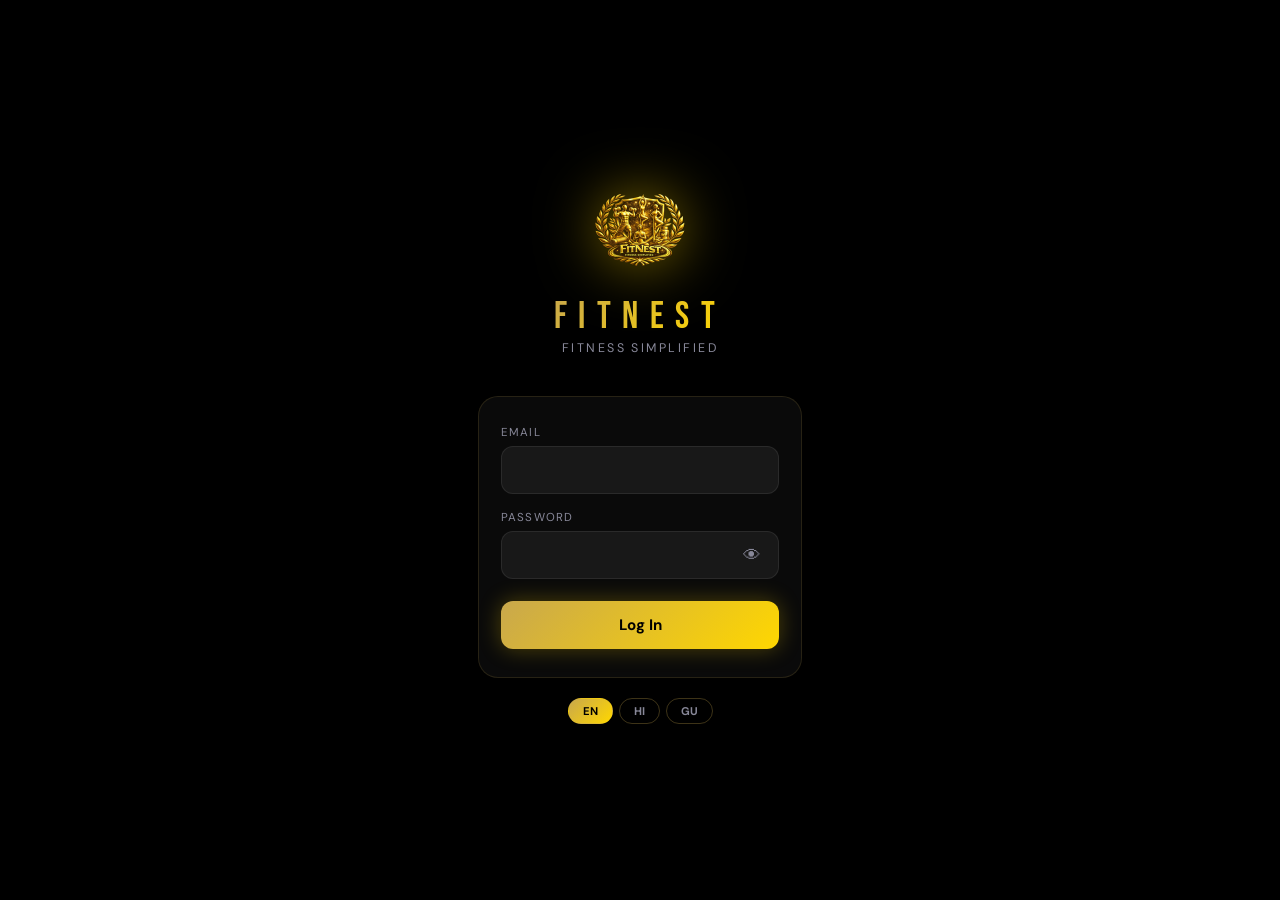
==== app/index.html @ c44a28e1 "Add files via upload" ====
<!DOCTYPE html>
<html lang="en">
<head>
<meta charset="UTF-8">
<meta name="viewport" content="width=device-width, initial-scale=1.0, viewport-fit=cover">
<meta name="apple-mobile-web-app-capable" content="yes">
<meta name="apple-mobile-web-app-status-bar-style" content="black-translucent">
<meta name="theme-color" content="#000000">
<title>Fitnest App</title>
<link rel="icon" type="image/png" href="[data-uri]">
<link rel="manifest" href="manifest.json">
<link rel="apple-touch-icon" id="fn-favicon" href="">
<link rel="preconnect" href="https://fonts.googleapis.com">
<link rel="preconnect" href="https://fonts.gstatic.com" crossorigin>
<link href="https://fonts.googleapis.com/css2?family=Noto+Sans+Gujarati:wght@400;600;700&family=Noto+Sans+Devanagari:wght@400;600;700&family=DM+Sans:wght@300;400;500;600;700&family=Bebas+Neue&display=swap" rel="stylesheet">
<style>
*{margin:0;padding:0;box-sizing:border-box;-webkit-tap-highlight-color:transparent;}
:root{
  --black:#000;--deep:#06060a;--card:#0d0d12;--card2:#13131a;
  --gold:#C9A84C;--bright:#FFD700;--white:#fff;--grey:#888899;
  --soft:#ccccdd;--green:#00e676;--red:#ff4444;--blue:#4FC3F7;
  --safe-top:env(safe-area-inset-top);
  --safe-bottom:env(safe-area-inset-bottom);
}
html,body{height:100%;overflow:hidden;background:var(--deep);}
body{
  font-family:"DM Sans",sans-serif;
  color:var(--white);
  overscroll-behavior:none;
  -webkit-overflow-scrolling:touch;
}
body.lang-hi{font-family:"Noto Sans Devanagari","DM Sans",sans-serif;}
body.lang-gu{font-family:"Noto Sans Gujarati","DM Sans",sans-serif;}

/* ── PERFORMANCE: detect low-end device ── */
@media(prefers-reduced-motion:reduce){
  *{animation-duration:0.01ms!important;transition-duration:0.01ms!important;}
}

/* ── APP SHELL ── */
#app{
  height:100%;
  display:flex;
  flex-direction:column;
  position:relative;
  overflow:hidden;
}

/* ── SCREENS CONTAINER ── */
.screens{
  flex:1;
  overflow:hidden;
  position:relative;
}
.screen{
  position:absolute;
  inset:0;
  overflow-y:auto;
  overflow-x:hidden;
  -webkit-overflow-scrolling:touch;
  padding-bottom:calc(72px + var(--safe-bottom));
  display:none;
  opacity:0;
  transform:translateX(100%);
  transition:transform 0.32s cubic-bezier(.4,0,.2,1),opacity 0.32s ease;
  will-change:transform,opacity;
}
.screen.active{
  display:block;
  opacity:1;
  transform:translateX(0);
}
.screen.slide-left{transform:translateX(-40%);opacity:0;}
.screen.slide-right{transform:translateX(100%);opacity:0;}

/* ── FULL PAGE SCREENS (login, onboarding, expired, locked) ── */
.page-full{
  position:fixed;
  inset:0;
  z-index:200;
  display:flex;
  flex-direction:column;
  align-items:center;
  justify-content:center;
  background:var(--black);
  overflow-y:auto;
  -webkit-overflow-scrolling:touch;
}
.page-full.hidden{display:none;}

/* ── LOGIN ── */
#loginPage{background:var(--black);}
#loginCanvas{position:absolute;inset:0;pointer-events:none;}
/* Login page fade in on load */
#loginPage{animation:pgFadeIn 0.6s ease forwards;}
@keyframes pgFadeIn{from{opacity:0;transform:translateY(12px);}to{opacity:1;transform:translateY(0);}}

.login-inner{
  position:relative;z-index:2;
  width:100%;max-width:380px;
  padding:40px 28px;
  display:flex;flex-direction:column;align-items:center;
}
.login-logo{width:100px;filter:drop-shadow(0 0 30px rgba(255,215,0,.6));animation:loginFloat 3s ease-in-out infinite;margin-bottom:16px;}
@keyframes loginFloat{0%,100%{transform:translateY(0);}50%{transform:translateY(-8px);}}
.login-brand{font-family:"Bebas Neue";font-size:2.4rem;letter-spacing:.3em;background:linear-gradient(135deg,#C9A84C,#FFD700);-webkit-background-clip:text;-webkit-text-fill-color:transparent;}
.login-sub{font-size:.78rem;color:var(--grey);letter-spacing:.2em;text-transform:uppercase;margin-bottom:40px;}
.login-card{
  width:100%;background:rgba(255,255,255,.04);
  border:1px solid rgba(201,168,76,.15);
  border-radius:20px;padding:28px 22px;
  backdrop-filter:blur(20px);
}
.form-group{margin-bottom:16px;}
.form-label{font-size:.72rem;color:var(--grey);letter-spacing:.1em;text-transform:uppercase;margin-bottom:6px;display:block;}
.form-input{
  width:100%;background:rgba(255,255,255,.06);
  border:1px solid rgba(255,255,255,.08);
  border-radius:12px;padding:13px 16px;
  color:var(--white);font-size:.95rem;
  font-family:inherit;outline:none;
  transition:border-color .2s;
}
.form-input:focus{border-color:rgba(201,168,76,.5);}
.pw-wrap{position:relative;}
.pw-toggle{position:absolute;right:14px;top:50%;transform:translateY(-50%);background:none;border:none;color:var(--grey);cursor:pointer;font-size:1.1rem;padding:4px;}
.btn-gold{
  width:100%;background:linear-gradient(135deg,#C9A84C,#FFD700);
  color:#000;font-weight:700;padding:14px;
  border-radius:12px;border:none;font-size:.95rem;
  font-family:inherit;cursor:pointer;
  transition:all .25s;box-shadow:0 0 22px rgba(255,215,0,.28);
  margin-top:6px;
}
.btn-gold:hover{transform:translateY(-2px);box-shadow:0 0 32px rgba(255,215,0,.45);}
.btn-gold:active{transform:scale(.98);}
.btn-gold:disabled{opacity:.5;cursor:not-allowed;transform:none;}
.login-error{color:var(--red);font-size:.82rem;margin-top:10px;text-align:center;display:none;}
.login-lang{display:flex;gap:6px;margin-top:20px;}
.lang-btn-sm{padding:5px 14px;border-radius:20px;font-size:.7rem;font-weight:700;cursor:pointer;border:1px solid rgba(201,168,76,.3);background:transparent;color:var(--grey);transition:all .2s;font-family:"DM Sans",sans-serif;}
.lang-btn-sm.on{background:linear-gradient(135deg,#C9A84C,#FFD700);color:#000;border-color:transparent;}

/* ── ONBOARDING ── */
#onboardPage{background:var(--deep);padding:0;}
.ob-header{
  width:100%;padding:calc(20px + var(--safe-top)) 24px 16px;
  display:flex;align-items:center;gap:12px;
  background:var(--deep);position:sticky;top:0;z-index:10;
}
.ob-back{background:none;border:none;color:var(--grey);font-size:1.4rem;cursor:pointer;padding:4px;}
.ob-progress-wrap{flex:1;height:3px;background:rgba(255,255,255,.08);border-radius:3px;overflow:hidden;}
.ob-progress-bar{height:100%;background:linear-gradient(90deg,var(--gold),var(--bright));border-radius:3px;transition:width .4s ease;}
.ob-step-label{font-size:.72rem;color:var(--grey);white-space:nowrap;}
.ob-body{padding:28px 24px 40px;width:100%;max-width:460px;margin:0 auto;}
.ob-title{font-size:1.5rem;font-weight:700;margin-bottom:6px;line-height:1.3;}
body.lang-hi .ob-title,body.lang-gu .ob-title{line-height:1.5;}
.ob-sub{font-size:.88rem;color:var(--grey);margin-bottom:28px;line-height:1.6;}
.ob-step{display:none;}
.ob-step.active{display:block;animation:obIn .35s ease;}
@keyframes obIn{from{opacity:0;transform:translateY(16px);}to{opacity:1;transform:translateY(0);}}
.goal-grid{display:grid;grid-template-columns:1fr 1fr;gap:10px;margin-bottom:24px;}
.goal-card{
  background:var(--card);border:1.5px solid rgba(255,255,255,.07);
  border-radius:14px;padding:16px 12px;text-align:center;
  cursor:pointer;transition:all .25s;
}
.goal-card.selected{border-color:var(--gold);background:rgba(201,168,76,.08);}
.goal-icon{font-size:1.8rem;margin-bottom:6px;}
.goal-label{font-size:.8rem;font-weight:600;line-height:1.3;}
body.lang-hi .goal-label,body.lang-gu .goal-label{font-size:.75rem;line-height:1.5;}
.gender-row{display:flex;gap:10px;margin-bottom:20px;}
.gender-btn{
  flex:1;background:var(--card);border:1.5px solid rgba(255,255,255,.07);
  border-radius:12px;padding:12px;text-align:center;cursor:pointer;
  font-size:.88rem;font-weight:600;transition:all .25s;font-family:inherit;color:var(--white);
}
.gender-btn.selected{border-color:var(--gold);background:rgba(201,168,76,.08);color:var(--gold);}
.bmi-display{
  background:var(--card);border:1px solid rgba(201,168,76,.2);
  border-radius:16px;padding:24px;text-align:center;margin-bottom:20px;
}
.bmi-number{font-family:"Bebas Neue";font-size:4rem;background:linear-gradient(135deg,#C9A84C,#FFD700);-webkit-background-clip:text;-webkit-text-fill-color:transparent;line-height:1;}
.bmi-category{font-size:.8rem;margin-top:4px;font-weight:600;}
.bmi-water{margin-top:14px;font-size:.85rem;color:var(--soft);}
.bmi-water strong{color:var(--bright);}

/* ── TOP BAR ── */
.topbar{
  padding:calc(14px + var(--safe-top)) 20px 10px;
  display:flex;align-items:center;justify-content:space-between;
  background:var(--deep);
  position:sticky;top:0;z-index:50;
  border-bottom:1px solid rgba(255,255,255,.04);
}
.topbar-logo{display:flex;align-items:center;gap:8px;}
.topbar-logo img{width:28px;filter:drop-shadow(0 0 8px rgba(255,215,0,.4));}
.topbar-brand{font-family:"Bebas Neue";font-size:1.2rem;letter-spacing:.15em;background:linear-gradient(135deg,#C9A84C,#FFD700);-webkit-background-clip:text;-webkit-text-fill-color:transparent;}
.topbar-right{display:flex;align-items:center;gap:10px;}
.coin-pill{
  display:flex;align-items:center;gap:5px;
  background:rgba(201,168,76,.1);border:1px solid rgba(201,168,76,.2);
  border-radius:20px;padding:4px 10px;font-size:.78rem;font-weight:600;color:var(--gold);
}
.notif-btn{background:none;border:none;color:var(--grey);font-size:1.2rem;cursor:pointer;padding:4px;}

/* ── BOTTOM NAV ── */
.bottom-nav{
  display:flex;
  background:rgba(6,6,10,.98);
  border-top:1px solid rgba(255,255,255,.06);
  padding:8px 0 calc(8px + var(--safe-bottom));
  position:relative;z-index:50;
}
.nav-item{
  flex:1;display:flex;flex-direction:column;align-items:center;gap:3px;
  cursor:pointer;padding:6px 4px;transition:all .2s;
  border:none;background:none;color:var(--grey);
  font-family:inherit;
}
.nav-item.active{color:var(--gold);}
.nav-icon{font-size:1.3rem;transition:transform .2s;}
.nav-item.active .nav-icon{transform:translateY(-2px);}
.nav-label{font-size:.58rem;font-weight:600;letter-spacing:.04em;text-transform:uppercase;}
body.lang-hi .nav-label,body.lang-gu .nav-label{font-size:.55rem;letter-spacing:0;}
.nav-indicator{
  position:absolute;bottom:0;height:2px;
  background:linear-gradient(90deg,var(--gold),var(--bright));
  border-radius:2px;transition:left .3s cubic-bezier(.4,0,.2,1);
  width:20%;
}

/* ── CARDS ── */
.card{
  background:var(--card);border:1px solid rgba(255,255,255,.06);
  border-radius:16px;padding:18px;margin:0 16px 14px;
}
.card-title{font-size:.68rem;color:var(--grey);letter-spacing:.12em;text-transform:uppercase;margin-bottom:10px;}
.section-pad{padding:0 16px;margin-bottom:14px;}

/* ── HOME SCREEN ── */
.home-greeting{padding:20px 16px 10px;}
.greeting-text{font-size:1rem;color:var(--grey);}
.greeting-name{font-size:1.5rem;font-weight:700;}
body.lang-hi .greeting-name,body.lang-gu .greeting-name{font-size:1.3rem;line-height:1.4;}

/* class card */
.class-card{
  margin:0 16px 14px;
  background:linear-gradient(135deg,rgba(201,168,76,.12),rgba(255,215,0,.06));
  border:1px solid rgba(201,168,76,.25);border-radius:20px;padding:20px;
  position:relative;overflow:hidden;
}
.class-card::before{
  content:'';position:absolute;inset:0;
  background:radial-gradient(circle at top right,rgba(255,215,0,.08),transparent 60%);
}
.class-badge{
  display:inline-flex;align-items:center;gap:6px;
  background:rgba(0,230,118,.1);border:1px solid rgba(0,230,118,.2);
  border-radius:20px;padding:3px 10px;font-size:.65rem;font-weight:700;
  color:var(--green);letter-spacing:.1em;text-transform:uppercase;margin-bottom:10px;
}
.live-dot{width:5px;height:5px;border-radius:50%;background:var(--green);animation:blink 1.5s infinite;}
@keyframes blink{0%,100%{opacity:1;}50%{opacity:.3;}}
.class-time{font-family:"Bebas Neue";font-size:2.2rem;color:var(--white);line-height:1;margin-bottom:2px;}
.class-trainer{font-size:.82rem;color:var(--soft);margin-bottom:14px;}
.countdown{font-size:.78rem;color:var(--grey);margin-bottom:14px;}
.countdown span{color:var(--gold);font-weight:700;font-size:.88rem;}
.join-btn{
  width:100%;padding:13px;border-radius:12px;border:none;
  font-weight:700;font-size:.92rem;cursor:pointer;
  font-family:inherit;transition:all .3s;
  display:flex;align-items:center;justify-content:center;gap:8px;
}
.join-btn.locked{
  background:rgba(255,255,255,.06);color:var(--grey);cursor:not-allowed;
}
.join-btn.ready{
  background:linear-gradient(135deg,#C9A84C,#FFD700);color:#000;
  box-shadow:0 0 28px rgba(255,215,0,.4);
  animation:joinPulse 2s infinite;
}
@keyframes joinPulse{0%,100%{box-shadow:0 0 28px rgba(255,215,0,.4);}50%{box-shadow:0 0 44px rgba(255,215,0,.7);}}

/* health score ring */
.health-ring-wrap{display:flex;align-items:center;gap:16px;}
.health-ring-svg{flex-shrink:0;}
.health-ring-info{flex:1;}
.health-score-num{font-family:"Bebas Neue";font-size:2rem;background:linear-gradient(135deg,#C9A84C,#FFD700);-webkit-background-clip:text;-webkit-text-fill-color:transparent;}
.health-score-label{font-size:.72rem;color:var(--grey);}

/* stats strip */
.stats-strip{display:flex;gap:10px;padding:0 16px;margin-bottom:14px;}
.stat-chip{
  flex:1;background:var(--card);border:1px solid rgba(255,255,255,.06);
  border-radius:14px;padding:12px 10px;text-align:center;
}
.stat-num{font-family:"Bebas Neue";font-size:1.6rem;background:linear-gradient(135deg,#C9A84C,#FFD700);-webkit-background-clip:text;-webkit-text-fill-color:transparent;line-height:1;}
.stat-lbl{font-size:.62rem;color:var(--grey);text-transform:uppercase;letter-spacing:.06em;margin-top:3px;}
body.lang-hi .stat-lbl,body.lang-gu .stat-lbl{font-size:.58rem;letter-spacing:0;}

/* quote */
.quote-card{
  margin:0 16px 14px;
  background:linear-gradient(135deg,rgba(79,195,247,.06),rgba(201,168,76,.06));
  border:1px solid rgba(79,195,247,.12);border-radius:16px;padding:16px;
  font-style:italic;font-size:.88rem;color:var(--soft);line-height:1.7;
  text-align:center;
}
body.lang-hi .quote-card,body.lang-gu .quote-card{font-style:normal;font-size:.82rem;}

/* challenge card */
.challenge-card{
  margin:0 16px 14px;
  background:rgba(255,255,255,.03);border:1px solid rgba(255,255,255,.06);
  border-radius:16px;padding:16px;display:flex;align-items:center;gap:12px;
}
.challenge-icon{font-size:2rem;flex-shrink:0;}
.challenge-text{flex:1;font-size:.85rem;color:var(--soft);line-height:1.5;}
body.lang-hi .challenge-text,body.lang-gu .challenge-text{font-size:.8rem;}
.challenge-coins{font-size:.72rem;color:var(--gold);font-weight:600;margin-top:3px;}

/* achievements preview */
.badges-row{display:flex;gap:10px;padding:0 16px;margin-bottom:14px;overflow-x:auto;-webkit-overflow-scrolling:touch;}
.badge-chip{
  flex-shrink:0;background:var(--card);border:1px solid rgba(255,255,255,.06);
  border-radius:12px;padding:10px 12px;text-align:center;min-width:72px;
}
.badge-chip.earned{border-color:rgba(201,168,76,.3);}
.badge-chip.locked{opacity:.4;filter:grayscale(1);}
.badge-emoji{font-size:1.5rem;display:block;margin-bottom:4px;}
.badge-name{font-size:.58rem;color:var(--grey);}

/* ── WATER SCREEN ── */
.water-bottle-wrap{
  display:flex;flex-direction:column;align-items:center;padding:20px 16px 10px;
}
.water-bottle{
  width:90px;height:160px;
  background:rgba(79,195,247,.08);
  border:2px solid rgba(79,195,247,.2);
  border-radius:20px 20px 30px 30px;
  position:relative;overflow:hidden;margin-bottom:14px;
}
.water-fill{
  position:absolute;bottom:0;left:0;right:0;
  background:linear-gradient(180deg,rgba(79,195,247,.5),rgba(79,195,247,.8));
  transition:height .6s cubic-bezier(.4,0,.2,1);
  border-radius:0 0 28px 28px;
}
.water-percent{
  position:absolute;inset:0;display:flex;align-items:center;justify-content:center;
  font-family:"Bebas Neue";font-size:1.6rem;color:var(--white);
  text-shadow:0 1px 4px rgba(0,0,0,.5);
}
.water-glasses-count{font-size:1.1rem;font-weight:700;color:var(--blue);}
.water-goal-text{font-size:.78rem;color:var(--grey);margin-bottom:16px;}
.water-controls{display:flex;gap:10px;width:100%;max-width:320px;}
.water-add-btn{
  flex:1;background:linear-gradient(135deg,rgba(79,195,247,.15),rgba(79,195,247,.08));
  border:1px solid rgba(79,195,247,.25);border-radius:14px;
  padding:14px;font-size:.92rem;font-weight:700;
  color:var(--blue);cursor:pointer;font-family:inherit;transition:all .25s;
}
.water-add-btn:active{transform:scale(.96);}
.water-input-wrap{display:flex;gap:8px;align-items:center;width:100%;max-width:320px;margin-top:10px;}
.water-manual-input{
  flex:1;background:var(--card);border:1px solid rgba(255,255,255,.08);
  border-radius:12px;padding:10px 14px;color:var(--white);
  font-size:.92rem;font-family:inherit;outline:none;text-align:center;
}
.water-set-btn{
  background:rgba(79,195,247,.12);border:1px solid rgba(79,195,247,.2);
  border-radius:12px;padding:10px 16px;color:var(--blue);
  font-size:.82rem;font-weight:700;cursor:pointer;font-family:inherit;
}

/* bar chart */
.bar-chart{display:flex;align-items:flex-end;gap:6px;height:90px;padding:0 4px;}
.bar-wrap{flex:1;display:flex;flex-direction:column;align-items:center;gap:4px;}
.bar{
  width:100%;border-radius:6px 6px 0 0;
  background:linear-gradient(180deg,var(--bright),var(--gold));
  transition:height .5s ease;min-height:3px;
}
.bar.empty{background:rgba(255,255,255,.06);}
.bar-day{font-size:.58rem;color:var(--grey);}

/* notif toggle */
.notif-row{display:flex;align-items:center;justify-content:space-between;padding:12px 0;border-bottom:1px solid rgba(255,255,255,.05);}
.toggle{
  width:44px;height:24px;background:rgba(255,255,255,.1);
  border-radius:12px;position:relative;cursor:pointer;transition:background .25s;border:none;
}
.toggle.on{background:linear-gradient(135deg,#C9A84C,#FFD700);}
.toggle::after{
  content:'';position:absolute;top:2px;left:2px;
  width:20px;height:20px;border-radius:50%;background:#fff;
  transition:transform .25s;
}
.toggle.on::after{transform:translateX(20px);}

/* ── WEIGHT SCREEN ── */
.weight-log-card{
  margin:0 16px 14px;
  background:linear-gradient(135deg,rgba(201,168,76,.1),rgba(255,215,0,.05));
  border:1px solid rgba(201,168,76,.2);border-radius:20px;padding:20px;
}
.weight-input-big{
  width:100%;background:transparent;border:none;
  font-family:"Bebas Neue";font-size:3.5rem;color:var(--bright);
  text-align:center;outline:none;
}
.weight-unit{font-size:.78rem;color:var(--grey);text-align:center;margin-top:-8px;margin-bottom:14px;}
.bmi-live{
  background:rgba(255,255,255,.04);border-radius:12px;padding:12px;
  display:flex;justify-content:space-between;align-items:center;margin-bottom:14px;
}
.bmi-val{font-family:"Bebas Neue";font-size:1.8rem;}
.bmi-cat{font-size:.75rem;font-weight:600;}
.bmi-underweight{color:#4FC3F7;}
.bmi-normal{color:var(--green);}
.bmi-overweight{color:#FFA726;}
.bmi-obese{color:var(--red);}
.monday-note{
  background:rgba(201,168,76,.06);border:1px solid rgba(201,168,76,.15);
  border-radius:10px;padding:10px 14px;font-size:.78rem;color:var(--gold);
  text-align:center;margin-bottom:14px;
}
/* line chart */
.line-chart-wrap{position:relative;height:120px;padding:0 4px;}
.line-chart-svg{width:100%;height:100%;overflow:visible;}

/* ── COINS SCREEN ── */
.coins-hero{
  text-align:center;padding:28px 16px 16px;
}
.coins-big{
  font-family:"Bebas Neue";font-size:5rem;
  background:linear-gradient(135deg,#C9A84C,#FFD700);
  -webkit-background-clip:text;-webkit-text-fill-color:transparent;
  line-height:1;animation:coinPop .5s ease;
}
@keyframes coinPop{0%{transform:scale(.8);}60%{transform:scale(1.05);}100%{transform:scale(1);}}
.coins-label{font-size:.72rem;color:var(--grey);letter-spacing:.14em;text-transform:uppercase;margin-top:4px;}
.progress-wrap{padding:0 16px;margin-bottom:14px;}
.progress-track{height:10px;background:rgba(255,255,255,.07);border-radius:10px;overflow:hidden;}
.progress-fill{height:100%;background:linear-gradient(90deg,var(--gold),var(--bright));border-radius:10px;transition:width .6s ease;}
.progress-label{display:flex;justify-content:space-between;font-size:.7rem;color:var(--grey);margin-top:5px;}
.redeem-btn{
  display:block;width:calc(100% - 32px);margin:0 16px 14px;
  background:linear-gradient(135deg,#C9A84C,#FFD700);color:#000;
  font-weight:700;padding:14px;border-radius:14px;border:none;
  font-size:.92rem;font-family:inherit;cursor:pointer;
  box-shadow:0 0 22px rgba(255,215,0,.28);transition:all .25s;
}
.redeem-btn:disabled{opacity:.4;cursor:not-allowed;}
.earn-grid{display:grid;grid-template-columns:1fr 1fr 1fr;gap:10px;padding:0 16px;margin-bottom:14px;}
.earn-card{
  background:var(--card);border:1px solid rgba(255,255,255,.06);
  border-radius:14px;padding:14px 10px;text-align:center;
}
.earn-icon{font-size:1.5rem;margin-bottom:6px;}
.earn-amount{font-family:"Bebas Neue";font-size:1.4rem;color:var(--gold);}
.earn-label{font-size:.62rem;color:var(--grey);line-height:1.4;}
body.lang-hi .earn-label,body.lang-gu .earn-label{font-size:.58rem;}
.tx-list{padding:0 16px;}
.tx-item{
  display:flex;justify-content:space-between;align-items:center;
  padding:11px 0;border-bottom:1px solid rgba(255,255,255,.05);
}
.tx-reason{font-size:.84rem;color:var(--soft);}
.tx-date{font-size:.7rem;color:var(--grey);margin-top:2px;}
.tx-amount{font-family:"Bebas Neue";font-size:1.1rem;}
.tx-amount.pos{color:var(--gold);}
.tx-amount.neg{color:var(--red);}

/* ── ATTENDANCE SCREEN ── */
.calendar-wrap{padding:0 16px;margin-bottom:14px;}
.cal-header{display:flex;justify-content:space-between;align-items:center;margin-bottom:14px;}
.cal-month{font-size:1rem;font-weight:700;}
.cal-grid{display:grid;grid-template-columns:repeat(7,1fr);gap:4px;}
.cal-day-header{font-size:.6rem;color:var(--grey);text-align:center;padding:4px 0;letter-spacing:.06em;}
.cal-day{
  aspect-ratio:1;display:flex;align-items:center;justify-content:center;
  font-size:.72rem;border-radius:50%;position:relative;cursor:default;
}
.cal-day.attended{background:rgba(0,230,118,.15);color:var(--green);font-weight:600;}
.cal-day.missed{color:rgba(255,255,255,.2);}
.cal-day.today{border:2px solid var(--gold);color:var(--gold);font-weight:700;}
.cal-day.empty{}
.streak-display{
  display:flex;align-items:center;justify-content:center;gap:12px;
  padding:20px 16px;
}
.streak-num{font-family:"Bebas Neue";font-size:3.5rem;background:linear-gradient(135deg,#ff6b35,#ff4444);-webkit-background-clip:text;-webkit-text-fill-color:transparent;line-height:1;}
.streak-fire{font-size:2rem;animation:fireAnim 1s ease-in-out infinite;}
@keyframes fireAnim{0%,100%{transform:translateY(0) scale(1);}50%{transform:translateY(-4px) scale(1.1);}}

/* ── ACHIEVEMENTS SCREEN ── */
.ach-grid{display:grid;grid-template-columns:1fr 1fr;gap:12px;padding:0 16px;}
.ach-card{
  background:var(--card);border:1px solid rgba(255,255,255,.06);
  border-radius:16px;padding:18px 14px;text-align:center;transition:all .3s;
}
.ach-card.earned{border-color:rgba(201,168,76,.3);background:rgba(201,168,76,.05);}
.ach-card.locked{opacity:.45;filter:grayscale(.8);}
.ach-emoji{font-size:2.2rem;margin-bottom:8px;display:block;}
.ach-name{font-size:.82rem;font-weight:700;margin-bottom:4px;}
.ach-desc{font-size:.7rem;color:var(--grey);line-height:1.4;}
body.lang-hi .ach-desc,body.lang-gu .ach-desc{font-size:.66rem;}
.ach-earned-date{font-size:.65rem;color:var(--gold);margin-top:5px;}

/* ── PROFILE SCREEN ── */
.profile-hero{
  display:flex;flex-direction:column;align-items:center;padding:24px 16px 16px;
}
.profile-avatar{
  width:72px;height:72px;border-radius:50%;
  background:linear-gradient(135deg,#C9A84C,#FFD700);
  display:flex;align-items:center;justify-content:center;
  font-size:1.8rem;font-weight:700;color:#000;margin-bottom:10px;
  box-shadow:0 0 24px rgba(255,215,0,.3);
}
.profile-name{font-size:1.3rem;font-weight:700;}
.profile-program{font-size:.78rem;color:var(--grey);margin-top:3px;}
.status-chip{
  display:inline-block;border-radius:20px;padding:3px 12px;
  font-size:.7rem;font-weight:700;letter-spacing:.08em;text-transform:uppercase;margin-top:8px;
}
.status-active{background:rgba(0,230,118,.12);color:var(--green);border:1px solid rgba(0,230,118,.25);}
.status-trial{background:rgba(201,168,76,.12);color:var(--gold);border:1px solid rgba(201,168,76,.25);}
.status-expired{background:rgba(255,68,68,.12);color:var(--red);border:1px solid rgba(255,68,68,.25);}
.profile-section{padding:0 16px;margin-bottom:6px;}
.profile-row{
  display:flex;justify-content:space-between;align-items:center;
  padding:13px 0;border-bottom:1px solid rgba(255,255,255,.05);
}
.profile-row:last-child{border-bottom:none;}
.profile-key{font-size:.78rem;color:var(--grey);}
.profile-val{font-size:.85rem;font-weight:500;text-align:right;max-width:60%;}
body.lang-hi .profile-val,body.lang-gu .profile-val{font-size:.8rem;line-height:1.4;}
.profile-action{
  display:flex;align-items:center;justify-content:space-between;
  width:calc(100% - 32px);margin:0 16px 10px;
  background:var(--card);border:1px solid rgba(255,255,255,.06);
  border-radius:14px;padding:14px 16px;cursor:pointer;transition:all .25s;
  font-family:inherit;color:var(--white);font-size:.88rem;font-weight:500;
}
.profile-action:hover{border-color:rgba(201,168,76,.2);}
.profile-action.wa{border-color:rgba(37,211,102,.2);color:#25D366;}
.profile-action.danger{color:var(--red);border-color:rgba(255,68,68,.15);}
.lang-row{display:flex;gap:6px;}

/* ── EXPIRED SCREEN ── */
#expiredPage{background:var(--black);text-align:center;padding:40px 28px;}
.expired-logo{width:80px;margin-bottom:20px;filter:grayscale(.5);}
.expired-title{font-size:1.4rem;font-weight:700;margin-bottom:10px;color:var(--red);}
.expired-msg{font-size:.9rem;color:var(--grey);line-height:1.7;margin-bottom:30px;max-width:320px;}
body.lang-hi .expired-msg,body.lang-gu .expired-msg{font-size:.84rem;line-height:1.85;}
.wa-big-btn{
  display:inline-flex;align-items:center;gap:10px;
  background:#25D366;color:#000;font-weight:700;
  padding:14px 28px;border-radius:50px;text-decoration:none;
  font-size:.92rem;font-family:inherit;
  box-shadow:0 6px 22px rgba(37,211,102,.3);
}

/* ── ACHIEVEMENT POPUP ── */
#achPopup{
  position:fixed;inset:0;z-index:500;
  display:flex;align-items:center;justify-content:center;
  background:rgba(0,0,0,.7);backdrop-filter:blur(10px);
  opacity:0;pointer-events:none;transition:opacity .3s;
}
#achPopup.show{opacity:1;pointer-events:all;}
.ach-popup-card{
  background:var(--card);border:1px solid rgba(201,168,76,.3);
  border-radius:24px;padding:36px 28px;text-align:center;
  transform:scale(.8);transition:transform .4s cubic-bezier(.34,1.56,.64,1);
  max-width:300px;width:90%;
}
#achPopup.show .ach-popup-card{transform:scale(1);}
.ach-popup-emoji{font-size:4rem;display:block;margin-bottom:12px;animation:achBounce .6s ease;}
@keyframes achBounce{0%{transform:scale(0);}60%{transform:scale(1.2);}100%{transform:scale(1);}}
.ach-popup-title{font-size:1.2rem;font-weight:700;color:var(--gold);margin-bottom:6px;}
.ach-popup-name{font-size:1rem;font-weight:600;margin-bottom:8px;}
.ach-popup-close{
  margin-top:16px;background:rgba(255,255,255,.06);border:none;
  color:var(--grey);padding:8px 24px;border-radius:20px;cursor:pointer;
  font-family:inherit;font-size:.85rem;
}

/* ── COIN POP ANIMATION ── */
.coin-pop{
  position:fixed;bottom:100px;left:50%;transform:translateX(-50%);
  background:linear-gradient(135deg,#C9A84C,#FFD700);color:#000;
  font-weight:700;padding:10px 20px;border-radius:30px;
  font-size:.88rem;pointer-events:none;z-index:400;
  animation:coinPopUp .8s ease forwards;
}
@keyframes coinPopUp{
  0%{opacity:0;transform:translateX(-50%) translateY(0);}
  20%{opacity:1;}
  80%{opacity:1;transform:translateX(-50%) translateY(-40px);}
  100%{opacity:0;transform:translateX(-50%) translateY(-60px);}
}

/* ── MEET OVERLAY ── */
#meetOverlay{
  position:fixed;inset:0;z-index:600;
  background:rgba(0,0,0,.9);
  display:none;flex-direction:column;
  align-items:center;justify-content:center;
  text-align:center;padding:30px;
}
#meetOverlay.show{display:flex;}
.meet-tip{
  background:rgba(255,255,255,.08);border:1px solid rgba(255,255,255,.12);
  border-radius:16px;padding:20px 24px;max-width:320px;margin-bottom:20px;
}
.meet-tip-icon{font-size:2.5rem;margin-bottom:10px;}
.meet-tip-text{font-size:.88rem;color:var(--soft);line-height:1.7;}
.meet-open-btn{
  background:linear-gradient(135deg,#C9A84C,#FFD700);color:#000;
  font-weight:700;padding:14px 32px;border-radius:50px;
  border:none;font-size:.92rem;font-family:inherit;cursor:pointer;margin-bottom:12px;
}
.meet-cancel{background:none;border:none;color:var(--grey);font-size:.85rem;font-family:inherit;cursor:pointer;}

/* ── INSTALL BANNER ── */
#installBanner{
  position:fixed;bottom:calc(72px + var(--safe-bottom) + 8px);left:12px;right:12px;
  background:linear-gradient(135deg,rgba(201,168,76,.15),rgba(255,215,0,.08));
  border:1px solid rgba(201,168,76,.3);border-radius:16px;padding:14px 16px;
  display:flex;align-items:center;gap:12px;z-index:100;
  transform:translateY(100px);opacity:0;transition:all .4s ease;
}
#installBanner.show{transform:translateY(0);opacity:1;}
.install-text{flex:1;font-size:.8rem;color:var(--soft);line-height:1.4;}
.install-btn{background:linear-gradient(135deg,#C9A84C,#FFD700);color:#000;font-weight:700;padding:8px 14px;border-radius:10px;border:none;font-size:.75rem;font-family:inherit;cursor:pointer;white-space:nowrap;}
.install-close{background:none;border:none;color:var(--grey);font-size:1.2rem;cursor:pointer;padding:2px;}

/* ── TOAST ── */
#toast{
  position:fixed;top:calc(20px + var(--safe-top));left:50%;transform:translateX(-50%) translateY(-80px);
  background:rgba(13,13,18,.95);border:1px solid rgba(201,168,76,.2);
  border-radius:30px;padding:10px 20px;font-size:.82rem;font-weight:500;
  z-index:999;white-space:nowrap;transition:transform .3s ease;
  backdrop-filter:blur(20px);
}
#toast.show{transform:translateX(-50%) translateY(0);}
#toast.success{border-color:rgba(0,230,118,.3);color:var(--green);}
#toast.error{border-color:rgba(255,68,68,.3);color:var(--red);}
#toast.info{border-color:rgba(201,168,76,.3);color:var(--gold);}

/* ── LOADING ── */
.loading-spinner{
  display:flex;align-items:center;justify-content:center;
  padding:40px;color:var(--grey);font-size:.85rem;
}
.spinner{
  width:24px;height:24px;border:2px solid rgba(201,168,76,.2);
  border-top-color:var(--gold);border-radius:50%;
  animation:spin .8s linear infinite;margin-right:10px;
}
@keyframes spin{to{transform:rotate(360deg);}}

.empty-state{text-align:center;padding:40px 20px;color:var(--grey);font-size:.88rem;line-height:1.6;}
.empty-icon{font-size:2.5rem;margin-bottom:10px;}


</style>
</head>
<body class="lang-en">

<!-- ACHIEVEMENT POPUP -->
<div id="achPopup">
  <div class="ach-popup-card">
    <span class="ach-popup-emoji" id="achPopupEmoji">⭐</span>
    <div class="ach-popup-title" id="achPopupTitle">Achievement Unlocked!</div>
    <div class="ach-popup-name" id="achPopupName">First Class</div>
    <button class="ach-popup-close" onclick="closeAchPopup()">Awesome! 🎉</button>
  </div>
</div>

<!-- GOOGLE MEET OVERLAY -->
<div id="meetOverlay">
  <div class="meet-tip">
    <div class="meet-tip-icon">📌</div>
    <div class="meet-tip-text">Once in class, <strong>tap the trainer's video</strong> and select <strong>"Pin"</strong> to see only your trainer in full screen.</div>
  </div>
  <button class="meet-open-btn" id="meetOpenBtn">Open Class in Full Screen 🚀</button>
  <button class="meet-cancel" onclick="closeMeetOverlay()">Go back</button>
</div>

<!-- INSTALL BANNER -->
<div id="installBanner">
  <div class="install-text">📱 Add Fitnest to your home screen for the best experience!</div>
  <button class="install-btn" id="installBtn">Install</button>
  <button class="install-close" onclick="dismissInstall()">✕</button>
</div>

<!-- TOAST -->
<div id="toast"></div>

<!-- ═══════════════ LOGIN PAGE ═══════════════ -->
<div id="loginPage" class="page-full">
  <canvas id="loginCanvas"></canvas>
  <div class="login-inner">
    <img class="login-logo" src="[data-uri]" alt="Fitnest">
    <div class="login-brand">FITNEST</div>
    <div class="login-sub" id="t_login_sub">Fitness Simplified</div>
    <div class="login-card">
      <div class="form-group">
        <label class="form-label" id="t_login_email">Email</label>
        <input type="email" class="form-input" id="loginEmail" autocomplete="email" inputmode="email">
      </div>
      <div class="form-group">
        <label class="form-label" id="t_login_pass">Password</label>
        <div class="pw-wrap">
          <input type="password" class="form-input" id="loginPass" autocomplete="current-password">
          <button class="pw-toggle" onclick="togglePw('loginPass',this)">👁</button>
        </div>
      </div>
      <div class="login-error" id="loginError" id="t_login_error">Invalid email or password</div>
      <button class="btn-gold" id="loginBtn" onclick="doLogin()">
        <span id="t_login_btn">Log In</span>
      </button>
    </div>
    <div class="login-lang">
      <button class="lang-btn-sm on" onclick="setLang('en')" id="ll-en">EN</button>
      <button class="lang-btn-sm" onclick="setLang('hi')" id="ll-hi">HI</button>
      <button class="lang-btn-sm" onclick="setLang('gu')" id="ll-gu">GU</button>
    </div>
  </div>
</div>

<!-- ═══════════════ ONBOARDING PAGE ═══════════════ -->
<div id="onboardPage" class="page-full hidden">
  <div class="ob-header">
    <button class="ob-back" id="obBackBtn" onclick="obBack()">←</button>
    <div class="ob-progress-wrap"><div class="ob-progress-bar" id="obProgressBar" style="width:16%"></div></div>
    <span class="ob-step-label" id="obStepLabel">1 / 6</span>
  </div>
  <div class="ob-body">
    <!-- Step 1: Welcome -->
    <div class="ob-step active" id="obStep1">
      <div class="ob-title" id="t_ob_welcome">Welcome</div>
      <div class="ob-sub" id="t_ob_welcome_sub">Let's get started. Your fitness journey begins today.</div>
      <div style="text-align:center;margin:30px 0;">
        <img src="[data-uri]" style="width:90px;filter:drop-shadow(0 0 20px rgba(255,215,0,.5));" alt="Fitnest">
      </div>
      <button class="btn-gold" onclick="obNext()"><span class="ob-next-btn">Next →</span></button>
    </div>
    <!-- Step 2: Body Stats -->
    <div class="ob-step" id="obStep2">
      <div class="ob-title">Your Body Stats</div>
      <div class="ob-sub">We use this to calculate your BMI and set your daily goals.</div>
      <div class="form-group">
        <label class="form-label" id="t_ob_age">Age</label>
        <input type="number" class="form-input" id="ob_age" placeholder="25" min="10" max="80" inputmode="numeric">
      </div>
      <div class="form-group">
        <label class="form-label" id="t_ob_height">Height (ft, e.g. 5.8)</label>
        <input type="number" class="form-input" id="ob_height" placeholder="5.8" step="0.1" min="3" max="8" inputmode="decimal">
      </div>
      <div class="form-group">
        <label class="form-label" id="t_ob_weight">Weight (kg)</label>
        <input type="number" class="form-input" id="ob_weight" placeholder="65" min="20" max="250" inputmode="decimal">
      </div>
      <div class="form-group">
        <label class="form-label" id="t_ob_gender">Gender</label>
        <div class="gender-row">
          <button class="gender-btn" onclick="selectGender(this,'male')" id="t_ob_male">Male</button>
          <button class="gender-btn" onclick="selectGender(this,'female')" id="t_ob_female">Female</button>
          <button class="gender-btn" onclick="selectGender(this,'other')" id="t_ob_other">Other</button>
        </div>
      </div>
      <button class="btn-gold" onclick="obNext()"><span class="ob-next-btn">Next →</span></button>
    </div>
    <!-- Step 3: Fitness Goal -->
    <div class="ob-step" id="obStep3">
      <div class="ob-title" id="t_ob_goal">Your Fitness Goal</div>
      <div class="ob-sub">Choose what you want to achieve.</div>
      <div class="goal-grid">
        <div class="goal-card" onclick="selectGoal(this,'lose_weight')"><div class="goal-icon">🏃</div><div class="goal-label" id="t_ob_goal_1">Lose Weight</div></div>
        <div class="goal-card" onclick="selectGoal(this,'build_strength')"><div class="goal-icon">💪</div><div class="goal-label" id="t_ob_goal_2">Build Strength</div></div>
        <div class="goal-card" onclick="selectGoal(this,'flexibility')"><div class="goal-icon">🧘</div><div class="goal-label" id="t_ob_goal_3">Improve Flexibility</div></div>
        <div class="goal-card" onclick="selectGoal(this,'better_sleep')"><div class="goal-icon">😴</div><div class="goal-label" id="t_ob_goal_4">Better Sleep</div></div>
        <div class="goal-card" onclick="selectGoal(this,'stamina')"><div class="goal-icon">⚡</div><div class="goal-label" id="t_ob_goal_5">Increase Stamina</div></div>
        <div class="goal-card" onclick="selectGoal(this,'general')"><div class="goal-icon">🌟</div><div class="goal-label" id="t_ob_goal_6">General Fitness</div></div>
      </div>
      <button class="btn-gold" onclick="obNext()"><span class="ob-next-btn">Next →</span></button>
    </div>
    <!-- Step 4: Emergency Contact -->
    <div class="ob-step" id="obStep4">
      <div class="ob-title" id="t_ob_emergency">Emergency Contact</div>
      <div class="ob-sub">In case we ever need to reach someone for you.</div>
      <div class="form-group">
        <label class="form-label" id="t_ob_em_name">Name</label>
        <input type="text" class="form-input" id="ob_em_name" placeholder="Contact name">
      </div>
      <div class="form-group">
        <label class="form-label" id="t_ob_em_phone">Phone Number</label>
        <input type="tel" class="form-input" id="ob_em_phone" placeholder="+91 99999 99999" inputmode="tel">
      </div>
      <div class="form-group">
        <label class="form-label" id="t_ob_em_relation">Relation</label>
        <input type="text" class="form-input" id="ob_em_relation" placeholder="Wife / Father / Friend">
      </div>
      <button class="btn-gold" onclick="obNext()"><span class="ob-next-btn">Next →</span></button>
    </div>
    <!-- Step 5: BMI Result -->
    <div class="ob-step" id="obStep5">
      <div class="ob-title" id="t_ob_bmi_title">Your BMI</div>
      <div class="ob-sub">Based on your stats, here's your health overview.</div>
      <div class="bmi-display">
        <div class="bmi-number" id="obBmiNum">--</div>
        <div class="bmi-category" id="obBmiCat">--</div>
        <div class="bmi-water" id="obWaterGoal">Daily water goal: <strong id="obWaterNum">8</strong> glasses</div>
      </div>
      <button class="btn-gold" onclick="obNext()"><span class="ob-next-btn">Next →</span></button>
    </div>
    <!-- Step 6: Notifications -->
    <div class="ob-step" id="obStep6">
      <div class="ob-title">Almost Done! 🎉</div>
      <div class="ob-sub">Enable notifications to get class reminders and water alerts.</div>
      <div style="text-align:center;margin:20px 0 28px;">
        <div style="font-size:3rem;margin-bottom:12px;">🔔</div>
        <button class="btn-gold" style="max-width:280px;" onclick="requestNotifPermission()">Enable Notifications</button>
        <div style="margin-top:10px;font-size:.78rem;color:var(--grey);">You can change this anytime in Profile.</div>
      </div>
      <button class="btn-gold" style="background:rgba(255,255,255,.06);color:var(--white);box-shadow:none;" onclick="finishOnboarding()"><span id="t_ob_finish">Let's Go!</span></button>
    </div>
  </div>
</div>

<!-- ═══════════════ EXPIRED PAGE ═══════════════ -->
<div id="expiredPage" class="page-full hidden">
  <img class="expired-logo" src="[data-uri]" alt="Fitnest">
  <div class="expired-title" id="t_expired_title">Membership Expired</div>
  <div class="expired-msg" id="t_expired_msg">Your membership has expired. Please contact us to renew and get back to your fitness journey!</div>
  <a id="expiredWaBtn" href="#" class="wa-big-btn" target="_blank" rel="noopener">💬 <span id="t_expired_btn">Contact on WhatsApp</span></a>
  <div style="margin-top:20px;">
    <a href="https://fitnest.digital" style="color:var(--grey);font-size:.8rem;">← Back to website</a>
  </div>
</div>

<!-- ═══════════════ MAIN APP ═══════════════ -->
<div id="app" style="display:none;">
  <div class="topbar">
    <div class="topbar-logo">
      <img src="[data-uri]" alt="Fitnest">
      <span class="topbar-brand">FITNEST</span>
    </div>
    <div class="topbar-right">
      <div class="coin-pill">🪙 <span id="topbarCoins">0</span></div>
      <button class="notif-btn" onclick="showScreen('profile')">⚙️</button>
    </div>
  </div>

  <div class="screens" id="screensWrap">
    <!-- HOME -->
    <div class="screen active" id="screen-home" data-screen="home">
      <div class="home-greeting">
        <div class="greeting-text" id="greetingText">Good Morning</div>
        <div class="greeting-name" id="greetingName">Loading...</div>
      </div>
      <!-- Class Card -->
      <div class="class-card">
        <div class="class-badge"><div class="live-dot"></div> <span id="t_home_class_today">Today's Class</span></div>
        <div class="class-time" id="classTime">--:-- --</div>
        <div class="class-trainer" id="classTrainer">Loading...</div>
        <div class="countdown" id="classCountdown"></div>
        <button class="join-btn locked" id="joinBtn" onclick="handleJoin()">
          🔒 <span id="joinBtnText">Class starts in --</span>
        </button>
      </div>
      <!-- Health Score -->
      <div class="card">
        <div class="card-title" id="t_home_health_score">Health Score</div>
        <div class="health-ring-wrap">
          <svg class="health-ring-svg" width="80" height="80" viewBox="0 0 80 80">
            <circle cx="40" cy="40" r="34" fill="none" stroke="rgba(255,255,255,.06)" stroke-width="6"/>
            <circle cx="40" cy="40" r="34" fill="none" stroke="url(#ringGrad)" stroke-width="6"
              stroke-dasharray="213.6" id="healthRingCircle" stroke-dashoffset="213.6"
              stroke-linecap="round" transform="rotate(-90 40 40)" style="transition:stroke-dashoffset .8s ease;"/>
            <defs>
              <linearGradient id="ringGrad" x1="0%" y1="0%" x2="100%" y2="0%">
                <stop offset="0%" stop-color="#C9A84C"/>
                <stop offset="100%" stop-color="#FFD700"/>
              </linearGradient>
            </defs>
          </svg>
          <div class="health-ring-info">
            <div class="health-score-num" id="healthScoreNum">--</div>
            <div class="health-score-label">out of 100</div>
            <div style="font-size:.72rem;color:var(--grey);margin-top:4px;" id="healthScoreBreakdown"></div>
          </div>
        </div>
      </div>
      <!-- Stats Strip -->
      <div class="stats-strip">
        <div class="stat-chip">
          <div class="stat-num" id="statWater">0</div>
          <div class="stat-lbl" id="t_home_water_today">Water</div>
        </div>
        <div class="stat-chip">
          <div class="stat-num" id="statCoins">0</div>
          <div class="stat-lbl" id="t_home_coins_today">Coins</div>
        </div>
        <div class="stat-chip">
          <div class="stat-num" id="statStreak">0🔥</div>
          <div class="stat-lbl" id="t_home_streak">Streak</div>
        </div>
      </div>
      <!-- Quote -->
      <div class="quote-card" id="dailyQuote">Work hard every day. Results will come.</div>
      <!-- Challenge -->
      <div class="challenge-card" id="challengeCard">
        <div class="challenge-icon" id="challengeIcon">💧</div>
        <div>
          <div class="challenge-text" id="challengeText">Log your water today to earn a coin!</div>
          <div class="challenge-coins" id="challengeCoins">+1 🪙</div>
        </div>
      </div>
      <!-- Badges Preview -->
      <div class="card-title" style="padding:0 16px;margin-bottom:8px;" id="t_ach_title">Achievements</div>
      <div class="badges-row" id="badgesPreview"></div>
      <div style="height:10px;"></div>
    </div>

    <!-- WATER -->
    <div class="screen" id="screen-water" data-screen="water">
      <div class="card-title" style="padding:20px 16px 0;" id="t_water_title">Water Tracker</div>
      <div class="water-bottle-wrap">
        <div class="water-bottle">
          <div class="water-fill" id="waterFill" style="height:0%"></div>
          <div class="water-percent" id="waterPercent">0%</div>
        </div>
        <div class="water-glasses-count"><span id="waterGlasses">0</span> / <span id="waterGoalNum">8</span> <span id="t_ob_glasses">glasses</span></div>
        <div class="water-goal-text" id="t_water_goal">Today's Goal</div>
        <div class="water-controls">
          <button class="water-add-btn" onclick="addWater()" id="t_water_add">+ Add Glass</button>
        </div>
        <div class="water-input-wrap">
          <input type="number" class="water-manual-input" id="waterManualInput" placeholder="Set total" min="0" max="30" inputmode="numeric">
          <button class="water-set-btn" onclick="setWaterManual()">Set</button>
        </div>
      </div>
      <!-- 7 day chart -->
      <div class="card">
        <div class="card-title" id="t_water_history">Last 7 Days</div>
        <div class="bar-chart" id="waterBarChart"></div>
      </div>
      <!-- Notifications -->
      <div class="card">
        <div class="card-title" id="t_water_notif">Reminders</div>
        <div class="notif-row">
          <span style="font-size:.85rem;">Water reminders</span>
          <button class="toggle" id="waterNotifToggle" onclick="toggleWaterNotif()"></button>
        </div>
        <div id="waterTimesWrap" style="margin-top:10px;font-size:.78rem;color:var(--grey);">
          Times: 08:00, 10:00, 12:00, 14:00, 16:00, 18:00, 20:00
          <br><span style="color:var(--gold);cursor:pointer;" onclick="editWaterTimes()">Edit times →</span>
        </div>
      </div>
      <div style="height:10px;"></div>
    </div>

    <!-- WEIGHT -->
    <div class="screen" id="screen-weight" data-screen="weight">
      <div class="card-title" style="padding:20px 16px 0;" id="t_weight_title">Weight Tracker</div>
      <div class="weight-log-card" id="weightLogCard">
        <div class="monday-note" id="weightMondayNote">Log your weight every Monday</div>
        <input type="number" class="weight-input-big" id="weightInput" placeholder="00.0" step="0.1" min="20" max="300" inputmode="decimal" oninput="updateBmiLive()">
        <div class="weight-unit">kg</div>
        <div class="bmi-live">
          <div>
            <div style="font-size:.7rem;color:var(--grey);">BMI</div>
            <div class="bmi-val" id="bmiLiveVal">--</div>
          </div>
          <div style="text-align:right;">
            <div class="bmi-cat" id="bmiLiveCat">--</div>
            <div style="font-size:.68rem;color:var(--grey);margin-top:2px;" id="bmiLiveRange">Height: --</div>
          </div>
        </div>
        <button class="btn-gold" id="weightLogBtn" onclick="logWeight()">Log Weight 💪</button>
      </div>
      <!-- 30 day chart -->
      <div class="card">
        <div class="card-title" id="t_weight_history">Weekly Weight History</div>
        <div class="line-chart-wrap">
          <svg class="line-chart-svg" id="weightLineChart" viewBox="0 0 300 100" preserveAspectRatio="none"></svg>
        </div>
      </div>
      <!-- BMI Trend -->
      <div class="card">
        <div class="card-title" id="t_weight_trend">BMI Trend</div>
        <div id="bmiTrend" style="font-size:.88rem;color:var(--soft);">Loading...</div>
      </div>
      <div style="height:10px;"></div>
    </div>

    <!-- COINS -->
    <div class="screen" id="screen-coins" data-screen="coins">
      <div class="coins-hero">
        <div style="font-size:2.5rem;margin-bottom:8px;">🪙</div>
        <div class="coins-big" id="coinsBig">0</div>
        <div class="coins-label" id="t_coins_balance">Coin Balance</div>
      </div>
      <div class="progress-wrap">
        <div class="progress-track">
          <div class="progress-fill" id="coinsProgress" style="width:0%"></div>
        </div>
        <div class="progress-label">
          <span id="coinsTowardLabel">0 toward free day</span>
          <span id="t_coins_needed">100 = 1 Free Day</span>
        </div>
      </div>
      <button class="redeem-btn" id="redeemBtn" onclick="redeemCoins()">🎁 <span id="t_coins_redeem">Redeem for Free Day</span></button>
      <div class="card-title" style="padding:0 16px;margin-bottom:10px;">How to Earn</div>
      <div class="earn-grid">
        <div class="earn-card"><div class="earn-icon">🏃</div><div class="earn-amount">+2</div><div class="earn-label" id="t_coins_attend">Class Attendance</div></div>
        <div class="earn-card"><div class="earn-icon">💧</div><div class="earn-amount">+1</div><div class="earn-label" id="t_coins_water">Water Goal Met</div></div>
        <div class="earn-card"><div class="earn-icon">⚖️</div><div class="earn-amount">+2</div><div class="earn-label" id="t_coins_weight">Weight Logged</div></div>
      </div>
      <div class="card-title" style="padding:0 16px;margin-bottom:8px;" id="t_coins_history">History</div>
      <div class="tx-list" id="txList"><div class="loading-spinner"><div class="spinner"></div>Loading...</div></div>
      <div style="height:10px;"></div>
    </div>

    <!-- PROFILE (includes Attendance + Achievements) -->
    <div class="screen" id="screen-profile" data-screen="profile">
      <div class="profile-hero">
        <div class="profile-avatar" id="profileAvatar">?</div>
        <div class="profile-name" id="profileName">--</div>
        <div class="profile-program" id="profileProgram">--</div>
        <div class="status-chip" id="profileStatusChip">--</div>
      </div>
      <!-- Attendance Summary -->
      <div class="card">
        <div class="card-title" id="t_attend_title">Attendance</div>
        <div class="streak-display">
          <div class="streak-fire">🔥</div>
          <div>
            <div class="streak-num" id="profileStreak">0</div>
            <div style="font-size:.7rem;color:var(--grey);" id="t_attend_streak">Day Streak</div>
          </div>
        </div>
        <div class="calendar-wrap">
          <div class="cal-header">
            <div class="cal-month" id="calMonth">--</div>
            <div style="font-size:.78rem;color:var(--grey);"><span id="calAttended">0</span> / <span id="calTotal">0</span> <span id="t_attend_classes">classes</span></div>
          </div>
          <div class="cal-grid" id="calGrid"></div>
        </div>
      </div>
      <!-- Achievements -->
      <div class="card-title" style="padding:0 16px;margin-bottom:10px;" id="t_ach_title">Achievements</div>
      <div class="ach-grid" id="achGrid"></div>
      <!-- Profile Info -->
      <div class="card" style="margin-top:14px;">
        <div class="profile-section">
          <div class="profile-row">
            <span class="profile-key" id="t_profile_program">Program</span>
            <span class="profile-val" id="pProgram">--</span>
          </div>
          <div class="profile-row">
            <span class="profile-key" id="t_profile_batch">Batch</span>
            <span class="profile-val" id="pBatch">--</span>
          </div>
          <div class="profile-row">
            <span class="profile-key" id="t_profile_status">Status</span>
            <span class="profile-val" id="pStatus">--</span>
          </div>
          <div class="profile-row">
            <span class="profile-key" id="t_profile_expiry">Expiry</span>
            <span class="profile-val" id="pExpiry">--</span>
          </div>
          <div class="profile-row">
            <span class="profile-key">BMI</span>
            <span class="profile-val" id="pBmi">--</span>
          </div>
          <div class="profile-row">
            <span class="profile-key">Goal</span>
            <span class="profile-val" id="pGoal">--</span>
          </div>
          <div class="profile-row">
            <span class="profile-key" id="t_profile_emergency">Emergency</span>
            <span class="profile-val" id="pEmergency">--</span>
          </div>
        </div>
      </div>
      <!-- Language -->
      <div class="card">
        <div class="card-title" id="t_profile_language">Language</div>
        <div class="lang-row">
          <button class="lang-btn-sm on" onclick="setLang('en')" id="pl-en">EN</button>
          <button class="lang-btn-sm" onclick="setLang('hi')" id="pl-hi">HI</button>
          <button class="lang-btn-sm" onclick="setLang('gu')" id="pl-gu">GU</button>
        </div>
      </div>
      <!-- Actions -->
      <div style="margin-top:6px;">
        <button class="profile-action wa" onclick="contactSupport()">💬 <span id="t_profile_support">WhatsApp Support</span></button>
        <button class="profile-action danger" onclick="doLogout()">⬅ <span id="t_profile_logout">Log Out</span></button>
      </div>
      <div style="height:20px;"></div>
    </div>
  </div>

  <!-- BOTTOM NAV -->
  <div class="bottom-nav" id="bottomNav">
    <div class="nav-indicator" id="navIndicator"></div>
    <button class="nav-item active" onclick="showScreen('home')" data-nav="home">
      <span class="nav-icon">🏠</span><span class="nav-label" id="t_nav_home">Home</span>
    </button>
    <button class="nav-item" onclick="showScreen('water')" data-nav="water">
      <span class="nav-icon">💧</span><span class="nav-label" id="t_nav_water">Water</span>
    </button>
    <button class="nav-item" onclick="showScreen('weight')" data-nav="weight">
      <span class="nav-icon">⚖️</span><span class="nav-label" id="t_nav_weight">Weight</span>
    </button>
    <button class="nav-item" onclick="showScreen('coins')" data-nav="coins">
      <span class="nav-icon">🪙</span><span class="nav-label" id="t_nav_coins">Coins</span>
    </button>
    <button class="nav-item" onclick="showScreen('profile')" data-nav="profile">
      <span class="nav-icon">👤</span><span class="nav-label" id="t_nav_profile">Profile</span>
    </button>
  </div>
</div>

<script>
// ══════════════════════════════════════════════
// CONSTANTS
// ══════════════════════════════════════════════
const SUPA_URL = 'https://woyeqvyoyiroyesiymbo.supabase.co';
const SUPA_KEY = 'eyJhbGciOiJIUzI1NiIsInR5cCI6IkpXVCJ9.eyJpc3MiOiJzdXBhYmFzZSIsInJlZiI6IndveWVxdnlveWlyb3llc2l5bWJvIiwicm9sZSI6ImFub24iLCJpYXQiOjE3NzE5NDU1MDQsImV4cCI6MjA4NzUyMTUwNH0.3hp0O8KAbovDoLerc5yq5JTH91yITNhHPhmm2EvuKRk';
const WA = '919173621450';
const COIN_PER_FREE_DAY = 100;
const BADGES = [
  {key:'first_class',  emoji:'⭐', name:'First Class',    desc:'Attended your very first class'},
  {key:'streak_7',     emoji:'🔥', name:'7-Day Streak',   desc:'7 days attended in a row'},
  {key:'water_champ',  emoji:'💧', name:'Water Champion', desc:'Hit water goal 7 days in a row'},
  {key:'member_30',    emoji:'🏅', name:'30-Day Member',  desc:'Been a Fitnest member for 30 days'},
  {key:'coin_100',     emoji:'🪙', name:'Coin Collector', desc:'Earned 100 coins total'},
  {key:'early_bird',   emoji:'☀️', name:'Early Bird',     desc:'Joined a 6 AM class'},
  {key:'full_month',   emoji:'📅', name:'Full Month',     desc:'Attended all classes in a month'},
  {key:'weight_log_4', emoji:'⚖️', name:'Scale Master',   desc:'Logged weight 4 Mondays in a row'},
];
const QUOTES = [
  "Work hard every day. Results will come.",
  "Your only competition is who you were yesterday.",
  "Small steps every day lead to big results.",
  "Sweat is just fat crying.",
  "The pain you feel today is the strength you feel tomorrow.",
  "Don't stop when you're tired. Stop when you're done.",
  "Believe in yourself and your body.",
  "Every workout is progress, no matter how small.",
  "Fitness is not a destination, it's a way of life.",
  "You are stronger than you think.",
];

// ══════════════════════════════════════════════
// PERFORMANCE: detect device capability
// ══════════════════════════════════════════════
const isLowEnd = navigator.hardwareConcurrency <= 2 || 
                 (navigator.deviceMemory && navigator.deviceMemory <= 2);
if(isLowEnd) document.documentElement.style.setProperty('--anim-duration','0.15s');

// ══════════════════════════════════════════════
// LANGUAGE SYSTEM
// ══════════════════════════════════════════════
const STRINGS = {
  en: {"login_title": "Fitnest", "login_sub": "Fitness Simplified", "login_email": "Email", "login_pass": "Password", "login_btn": "Log In", "login_error": "Invalid email or password", "ob_welcome": "Welcome", "ob_welcome_sub": "Let's get started. Your fitness journey begins today.", "ob_age": "Age", "ob_height": "Height (ft, e.g. 5.8)", "ob_weight": "Weight (kg)", "ob_gender": "Gender", "ob_male": "Male", "ob_female": "Female", "ob_other": "Other", "ob_goal": "Your Fitness Goal", "ob_goal_1": "Lose Weight", "ob_goal_2": "Build Strength", "ob_goal_3": "Improve Flexibility", "ob_goal_4": "Better Sleep", "ob_goal_5": "Increase Stamina", "ob_goal_6": "General Fitness", "ob_emergency": "Emergency Contact", "ob_em_name": "Name", "ob_em_phone": "Phone Number", "ob_em_relation": "Relation", "ob_bmi_title": "Your BMI", "ob_water_goal": "Daily Water Goal", "ob_glasses": "glasses", "ob_next": "Next", "ob_finish": "Let's Go!", "home_morning": "Good Morning", "home_afternoon": "Good Afternoon", "home_evening": "Good Evening", "home_class_today": "Today's Class", "home_join": "Join Class", "home_join_locked": "Class starts in", "home_health_score": "Health Score", "home_streak": "Streak", "home_coins_today": "Coins Today", "home_water_today": "Water Today", "home_quote": "Work hard every day. Results will come.", "home_challenge": "Today's Challenge", "water_title": "Water Tracker", "water_goal": "Today's Goal", "water_add": "+ Add Glass", "water_history": "Last 7 Days", "water_notif": "Reminders", "water_earned": "1 Coin Earned! 🪙", "weight_title": "Weight Tracker", "weight_log": "Log this Monday's weight", "weight_kg": "Weight (kg)", "weight_bmi": "BMI", "weight_trend": "BMI Trend", "weight_history": "Last 30 Days", "weight_earned": "2 Coins Earned! 🪙", "weight_monday_only": "Log your weight every Monday", "coins_title": "Fitnest Coins", "coins_balance": "Coin Balance", "coins_redeem": "Redeem for Free Day", "coins_needed": "100 Coins = 1 Free Day", "coins_history": "History", "coins_attend": "Class Attendance", "coins_water": "Water Goal Met", "coins_weight": "Weight Logged", "profile_title": "Profile", "profile_program": "Program", "profile_batch": "Batch", "profile_status": "Status", "profile_expiry": "Membership Expiry", "profile_language": "Language", "profile_support": "WhatsApp Support", "profile_logout": "Log Out", "profile_emergency": "Emergency Contact", "attend_title": "Attendance", "attend_streak": "Streak", "attend_this_month": "This Month", "attend_classes": "Classes", "ach_title": "Achievements", "ach_unlocked": "Unlocked!", "expired_title": "Membership Expired", "expired_msg": "Your membership has expired. Please contact us to renew.", "expired_btn": "Contact on WhatsApp", "nav_home": "Home", "nav_water": "Water", "nav_weight": "Weight", "nav_coins": "Coins", "nav_profile": "Profile"},
  hi: {"login_title": "फिटनेस्ट", "login_sub": "फिटनेस सिम्प्लिफाइड", "login_email": "ईमेल", "login_pass": "पासवर्ड", "login_btn": "लॉग इन करें", "login_error": "ईमेल या पासवर्ड गलत है", "ob_welcome": "स्वागत है", "ob_welcome_sub": "चलिए शुरू करते हैं। आपकी फिटनेस यात्रा आज से शुरू।", "ob_age": "उम्र", "ob_height": "ऊंचाई (फुट, जैसे 5.8)", "ob_weight": "वजन (किलो)", "ob_gender": "लिंग", "ob_male": "पुरुष", "ob_female": "महिला", "ob_other": "अन्य", "ob_goal": "आपका फिटनेस लक्ष्य", "ob_goal_1": "वजन घटाना", "ob_goal_2": "ताकत बढ़ाना", "ob_goal_3": "लचीलापन सुधारना", "ob_goal_4": "बेहतर नींद", "ob_goal_5": "स्टेमिना बढ़ाना", "ob_goal_6": "सामान्य फिटनेस", "ob_emergency": "आपातकालीन संपर्क", "ob_em_name": "नाम", "ob_em_phone": "फोन नंबर", "ob_em_relation": "रिश्ता", "ob_bmi_title": "आपका BMI", "ob_water_goal": "दैनिक पानी लक्ष्य", "ob_glasses": "गिलास", "ob_next": "आगे", "ob_finish": "शुरू करें", "home_morning": "सुप्रभात", "home_afternoon": "शुभ दोपहर", "home_evening": "शुभ संध्या", "home_class_today": "आज का क्लास", "home_join": "क्लास जॉइन करें", "home_join_locked": "क्लास शुरू होने में", "home_health_score": "हेल्थ स्कोर", "home_streak": "स्ट्रीक", "home_coins_today": "आज के कॉइन", "home_water_today": "आज का पानी", "home_quote": "हर दिन मेहनत करो। परिणाम जरूर आएगा।", "home_challenge": "आज की चुनौती", "water_title": "पानी ट्रैकर", "water_goal": "आज का लक्ष्य", "water_add": "+ गिलास जोड़ें", "water_history": "पिछले 7 दिन", "water_notif": "रिमाइंडर", "water_earned": "1 कॉइन कमाया! 🪙", "weight_title": "वजन ट्रैकर", "weight_log": "इस सोमवार वजन दर्ज करें", "weight_kg": "वजन (किलो)", "weight_bmi": "BMI", "weight_trend": "BMI ट्रेंड", "weight_history": "पिछले 30 दिन", "weight_earned": "2 कॉइन कमाए! 🪙", "weight_monday_only": "हर सोमवार वजन दर्ज करें", "coins_title": "फिटनेस्ट कॉइन", "coins_balance": "कॉइन बैलेंस", "coins_redeem": "फ्री दिन के लिए रिडीम करें", "coins_needed": "100 कॉइन = 1 फ्री दिन", "coins_history": "इतिहास", "coins_attend": "क्लास उपस्थिति", "coins_water": "पानी लक्ष्य पूरा", "coins_weight": "वजन दर्ज किया", "profile_title": "प्रोफाइल", "profile_program": "कार्यक्रम", "profile_batch": "बैच", "profile_status": "स्थिति", "profile_expiry": "सदस्यता समाप्ति", "profile_language": "भाषा", "profile_support": "सपोर्ट के लिए WhatsApp करें", "profile_logout": "लॉग आउट", "profile_emergency": "आपातकालीन संपर्क", "attend_title": "उपस्थिति", "attend_streak": "स्ट्रीक", "attend_this_month": "इस महीने", "attend_classes": "क्लासेस", "ach_title": "उपलब्धियां", "ach_unlocked": "अनलॉक हुआ!", "expired_title": "सदस्यता समाप्त", "expired_msg": "आपकी सदस्यता समाप्त हो गई है। नवीनीकरण के लिए हमें WhatsApp करें।", "expired_btn": "WhatsApp पर संपर्क करें", "nav_home": "होम", "nav_water": "पानी", "nav_weight": "वजन", "nav_coins": "कॉइन", "nav_profile": "प्रोफाइल"},
  gu: {"login_title": "ફિટનેસ્ટ", "login_sub": "ફિટનેસ સિમ્પ્લિફાઈડ", "login_email": "ઈમેઈલ", "login_pass": "પાસવર્ડ", "login_btn": "લૉગ ઇન કરો", "login_error": "ઈમેઈલ અથવા પાસવર્ડ ખોટો છે", "ob_welcome": "સ્વાગત છે", "ob_welcome_sub": "ચાલો શરૂ કરીએ. તમારી ફિટનેસ યાત્રા આજથી શરૂ.", "ob_age": "ઉંમર", "ob_height": "ઊંચાઈ (ફૂટ, જેમ કે 5.8)", "ob_weight": "વજન (કિલો)", "ob_gender": "જાતિ", "ob_male": "પુરુષ", "ob_female": "સ્ત્રી", "ob_other": "અન્ય", "ob_goal": "તમારો ફિટનેસ લક્ષ્ય", "ob_goal_1": "વજન ઘટાડો", "ob_goal_2": "શક્તિ વધારો", "ob_goal_3": "લવચીકતા સુધારો", "ob_goal_4": "સારી ઊઘ", "ob_goal_5": "સ્ટેમિના વધારો", "ob_goal_6": "સામાન્ય ફિટનેસ", "ob_emergency": "ઈમર્જન્સી સંપર્ક", "ob_em_name": "નામ", "ob_em_phone": "ફોન નંબર", "ob_em_relation": "સંબંધ", "ob_bmi_title": "તમારું BMI", "ob_water_goal": "દૈનિક પાણી લક્ષ્ય", "ob_glasses": "ગ્લાસ", "ob_next": "આગળ", "ob_finish": "શરૂ કરો", "home_morning": "સુપ્રભાત", "home_afternoon": "શુભ બપોર", "home_evening": "શુભ સાંજ", "home_class_today": "આજનો ક્લાસ", "home_join": "ક્લાસ જોઈન કરો", "home_join_locked": "ક્લાસ શરૂ થવામાં", "home_health_score": "હેલ્થ સ્કોર", "home_streak": "સ્ટ્રીક", "home_coins_today": "આજના કૉઇન", "home_water_today": "આજનું પાણી", "home_quote": "દરરોજ મહેનત કરો. પરિણામ ચોક્કસ આવશે.", "home_challenge": "આજનો પડકાર", "water_title": "પાણી ટ્રેકર", "water_goal": "આજનો લક્ષ્ય", "water_add": "+ ગ્લાસ ઉમેરો", "water_history": "છેલ્લા 7 દિવસ", "water_notif": "રિમાઇન્ડર", "water_earned": "1 કૉઇન કમાયો! 🪙", "weight_title": "વજન ટ્રેકર", "weight_log": "આ સોમવારે વજન નોંધો", "weight_kg": "વજન (કિલો)", "weight_bmi": "BMI", "weight_trend": "BMI ટ્રેન્ડ", "weight_history": "છેલ્લા 30 દિવસ", "weight_earned": "2 કૉઇન કમાયા! 🪙", "weight_monday_only": "દર સોમવારે વજન નોંધો", "coins_title": "ફિટનેસ્ટ કૉઇન", "coins_balance": "કૉઇન બૅલૅન્સ", "coins_redeem": "ફ્રી દિવસ માટે રિડીમ કરો", "coins_needed": "100 કૉઇન = 1 ફ્રી દિવસ", "coins_history": "ઇતિહાસ", "coins_attend": "ક્લાસ હાજરી", "coins_water": "પાણી લક્ષ્ય પૂર્ણ", "coins_weight": "વજન નોંધ્યું", "profile_title": "પ્રોફાઇલ", "profile_program": "કાર્યક્રમ", "profile_batch": "બૅચ", "profile_status": "સ્ટેટસ", "profile_expiry": "સભ્યપદ સમાપ્તિ", "profile_language": "ભાષા", "profile_support": "સપોર્ટ માટે WhatsApp કરો", "profile_logout": "લૉગ આઉટ", "profile_emergency": "ઈમર્જન્સી સંપર્ક", "attend_title": "હાજરી", "attend_streak": "સ્ટ્રીક", "attend_this_month": "આ મહિને", "attend_classes": "ક્લાસ", "ach_title": "સિદ્ધિઓ", "ach_unlocked": "અનલૉક થઈ!", "expired_title": "સભ્યપદ સમાપ્ત", "expired_msg": "તમારું સભ્યપદ સમાપ્ت थयु छे. નવીनीकरण माटे अमने WhatsApp करो.", "expired_btn": "WhatsApp पर संपर्क करो", "nav_home": "ઘર", "nav_water": "પाणी", "nav_weight": "वजन", "nav_coins": "कॉइन", "nav_profile": "प्रोफाइल"},
};
let lang = localStorage.getItem('fn_lang') || 'en';

function setLang(l) {
  lang = l;
  localStorage.setItem('fn_lang', l);
  document.body.className = document.body.className.replace(/lang-\w+/g,'').trim() + ' lang-' + l;
  // Update all lang buttons
  ['ll','pl'].forEach(prefix => {
    ['en','hi','gu'].forEach(code => {
      const btn = document.getElementById(prefix+'-'+code);
      if(btn) btn.classList.toggle('on', code === l);
    });
  });
  // Apply all translations by t_ ID
  const S = STRINGS[l] || STRINGS.en;
  Object.keys(S).forEach(key => {
    const el = document.getElementById('t_'+key);
    if(el) el.textContent = S[key];
  });
  // Update dynamic texts that don't use t_ IDs
  document.querySelectorAll('.ob-next-btn').forEach(el => el.textContent = S.ob_next + ' →');
  // Update greeting if app is showing
  if(client) setGreeting();
  // Update join button text
  updateJoinBtn();
}

// ══════════════════════════════════════════════
// STATE
// ══════════════════════════════════════════════
let token = null;
let client = null;
let profile = null;
let currentScreen = 'home';
let waterLog = null;
let weightLogs = [];
let coinTransactions = [];
let attendance = [];
let earnedBadges = [];
let notifPrefs = null;
let deferredInstallPrompt = null;
let installDismissCount = parseInt(localStorage.getItem('fn_install_dismissed')||'0');
let meetLink = '';

// ══════════════════════════════════════════════
// SUPABASE API HELPER
// ══════════════════════════════════════════════
async function api(table, method='GET', body=null, query='') {
  const url = `${SUPA_URL}/rest/v1/${table}${query}`;
  const opts = {
    method,
    headers: {
      'apikey': SUPA_KEY,
      'Authorization': 'Bearer ' + (token || SUPA_KEY),
      'Content-Type': 'application/json',
      'Prefer': (method==='POST'||method==='PATCH') ? 'return=representation' : '',
    }
  };
  if(body) opts.body = JSON.stringify(body);
  const res = await fetch(url, opts);
  if(res.status === 204) return null;
  const data = await res.json();
  if(!res.ok) throw new Error(data.message || data.error || res.status);
  return data;
}

async function authApi(path, body) {
  const res = await fetch(`${SUPA_URL}/auth/v1${path}`, {
    method: 'POST',
    headers: { 'apikey': SUPA_KEY, 'Content-Type': 'application/json' },
    body: JSON.stringify(body)
  });
  return res.json();
}

// ══════════════════════════════════════════════
// TOAST
// ══════════════════════════════════════════════
let toastTimer;
function showToast(msg, type='info') {
  const t = document.getElementById('toast');
  t.textContent = msg;
  t.className = 'show ' + type;
  clearTimeout(toastTimer);
  toastTimer = setTimeout(() => t.className = '', 3000);
}

// ══════════════════════════════════════════════
// LOGIN / LOGOUT
// ══════════════════════════════════════════════
function togglePw(id, btn) {
  const inp = document.getElementById(id);
  inp.type = inp.type === 'password' ? 'text' : 'password';
  btn.textContent = inp.type === 'password' ? '👁' : '🙈';
}

async function doLogin() {
  const email = document.getElementById('loginEmail').value.trim();
  const pass  = document.getElementById('loginPass').value;
  if(!email || !pass) { showToast('Please enter email and password','error'); return; }
  const btn = document.getElementById('loginBtn');
  btn.disabled = true;
  btn.textContent = '...';
  const data = await authApi('/token?grant_type=password', {email, password:pass});
  btn.disabled = false;
  btn.textContent = (STRINGS[lang]||STRINGS.en).login_btn;
  if(data.access_token) {
    token = data.access_token;
    await loadClientData();
  } else {
    document.getElementById('loginError').style.display = 'block';
    setTimeout(()=>document.getElementById('loginError').style.display='none', 4000);
  }
}

async function loadClientData() {
  try {
    // Get client row by auth_user_id
    const userId = getCurrentUserId();
    if(!userId) { showToast('Session error. Please log in again.','error'); doLogout(); return; }
    const clients = await api('clients','GET',null,
      '?select=*,batches(batch_time,program,meet_link,trainers(name))&auth_user_id=eq.' + userId);
    if(!clients || !clients.length) { showToast('Account not found. Contact support.','error'); return; }
    client = clients[0];

    // Check expiry
    const today = new Date(); today.setHours(0,0,0,0);
    const expiry = client.subscription_end ? new Date(client.subscription_end) : null;
    const trialEnd = client.trial_end ? new Date(client.trial_end) : null;
    const isExpired = (expiry && expiry < today) || (trialEnd && trialEnd < today && client.status === 'trial');

    if(isExpired || client.status === 'expired') {
      showExpired();
      return;
    }

    // Get profile
    const profiles = await api('client_profiles','GET',null,`?client_id=eq.${client.id}`);
    profile = profiles && profiles.length ? profiles[0] : null;

    if(!profile || !profile.onboarding_done) {
      showOnboarding();
      return;
    }

    meetLink = client.batches?.meet_link || '';
    showApp();
  } catch(e) {
    showToast('Error loading account: ' + e.message, 'error');
    console.error(e);
  }
}

function getCurrentUserId() {
  // Parse user ID directly from JWT token (no extra network call)
  try {
    const payload = JSON.parse(atob(token.split('.')[1]));
    return payload.sub;
  } catch(e) {
    console.error('JWT parse error', e);
    return null;
  }
}

function doLogout() {
  token = null; client = null; profile = null;
  document.getElementById('app').style.display = 'none';
  document.getElementById('loginPage').classList.remove('hidden');
  document.getElementById('loginEmail').value = '';
  document.getElementById('loginPass').value = '';
}

// ══════════════════════════════════════════════
// SHOW STATES
// ══════════════════════════════════════════════
function showExpired() {
  document.getElementById('loginPage').classList.add('hidden');
  document.getElementById('onboardPage').classList.add('hidden');
  document.getElementById('expiredPage').classList.remove('hidden');
  const name = client?.name || 'there';
  const msg = encodeURIComponent(`Hi Fitnest! My name is ${name}. My subscription has expired and I'd like to renew. Please help me get back on track! 🙏`);
  document.getElementById('expiredWaBtn').href = `https://wa.me/${WA}?text=${msg}`;
}

function showOnboarding() {
  document.getElementById('loginPage').classList.add('hidden');
  document.getElementById('onboardPage').classList.remove('hidden');
  obStep = 1; updateObStep();
}

function showApp() {
  document.getElementById('loginPage').classList.add('hidden');
  document.getElementById('onboardPage').classList.add('hidden');
  document.getElementById('expiredPage').classList.add('hidden');
  document.getElementById('app').style.display = 'flex';
  loadAllData();
  showInstallBanner();
}

// ══════════════════════════════════════════════
// ONBOARDING
// ══════════════════════════════════════════════
let obStep = 1;
const OB_TOTAL = 6;
let obGender = '';
let obGoal = '';
let obBmi = 0;
let obWaterGoal = 8;

function updateObStep() {
  for(let i=1;i<=OB_TOTAL;i++) {
    const el = document.getElementById('obStep'+i);
    if(el) el.classList.toggle('active', i===obStep);
  }
  const pct = ((obStep-1)/OB_TOTAL*100).toFixed(0);
  document.getElementById('obProgressBar').style.width = pct + '%';
  document.getElementById('obStepLabel').textContent = obStep + ' / ' + OB_TOTAL;
  document.getElementById('obBackBtn').style.opacity = obStep === 1 ? '0' : '1';
  document.getElementById('obBackBtn').style.pointerEvents = obStep === 1 ? 'none' : 'all';
}

function obBack() {
  if(obStep > 1) { obStep--; updateObStep(); }
}

function obNext() {
  if(!validateObStep()) return;
  if(obStep === 2) calcBmi();
  if(obStep < OB_TOTAL) { obStep++; updateObStep(); }
}

function validateObStep() {
  if(obStep===2) {
    const age=document.getElementById('ob_age').value;
    const h=document.getElementById('ob_height').value;
    const w=document.getElementById('ob_weight').value;
    if(!age||!h||!w||!obGender) { showToast('Please fill all fields','error'); return false; }
  }
  if(obStep===3 && !obGoal) { showToast('Please select a goal','error'); return false; }
  if(obStep===4) {
    const n=document.getElementById('ob_em_name').value;
    const p=document.getElementById('ob_em_phone').value;
    const r=document.getElementById('ob_em_relation').value;
    if(!n||!p||!r) { showToast('Please fill emergency contact details','error'); return false; }
  }
  return true;
}

function calcBmi() {
  const h = parseFloat(document.getElementById('ob_height').value);
  const w = parseFloat(document.getElementById('ob_weight').value);
  const hm = h * 0.3048;
  obBmi = parseFloat((w / (hm*hm)).toFixed(1));
  obWaterGoal = obBmi < 18.5 ? 7 : obBmi < 25 ? 8 : obBmi < 30 ? 10 : 12;
  document.getElementById('obBmiNum').textContent = obBmi;
  const cats = [
    [18.5,'Underweight','#4FC3F7'],
    [25,'Normal','#00e676'],
    [30,'Overweight','#FFA726'],
    [999,'Obese','#ff4444'],
  ];
  const cat = cats.find(c=>obBmi<c[0]);
  document.getElementById('obBmiCat').textContent = cat[1];
  document.getElementById('obBmiCat').style.color = cat[2];
  document.getElementById('obWaterNum').textContent = obWaterGoal;
}

function selectGender(btn, g) {
  obGender = g;
  document.querySelectorAll('.gender-btn').forEach(b=>b.classList.remove('selected'));
  btn.classList.add('selected');
}

function selectGoal(card, g) {
  obGoal = g;
  document.querySelectorAll('.goal-card').forEach(c=>c.classList.remove('selected'));
  card.classList.add('selected');
}

async function requestNotifPermission() {
  if('Notification' in window) {
    const perm = await Notification.requestPermission();
    if(perm === 'granted') showToast('Notifications enabled! ✅','success');
    else showToast('Notifications blocked. Enable in phone settings.','info');
  }
  obStep++; updateObStep();
}

async function finishOnboarding() {
  const age = parseInt(document.getElementById('ob_age').value)||0;
  const height = parseFloat(document.getElementById('ob_height').value)||0;
  const weight = parseFloat(document.getElementById('ob_weight').value)||0;
  const em_name = document.getElementById('ob_em_name').value.trim();
  const em_phone = document.getElementById('ob_em_phone').value.trim();
  const em_relation = document.getElementById('ob_em_relation').value.trim();
  const btn = document.querySelector('#obStep6 .btn-gold:last-child');
  btn.disabled = true; btn.textContent = 'Saving...';
  try {
    await api('client_profiles','POST',{
      client_id: client.id,
      age, height_ft: height, weight_kg: weight,
      gender: obGender, goal: obGoal,
      bmi: obBmi, daily_water_goal: obWaterGoal,
      emergency_name: em_name,
      emergency_phone: em_phone,
      emergency_relation: em_relation,
      onboarding_done: true,
    });
    // Also update client with emergency contact
    await api('clients','PATCH',{
      emergency_name: em_name,
      emergency_phone: em_phone,
      emergency_relation: em_relation,
    }, `?id=eq.${client.id}`);
    profile = { bmi: obBmi, daily_water_goal: obWaterGoal, goal: obGoal };
    showApp();
  } catch(e) {
    showToast('Error saving: ' + e.message,'error');
    btn.disabled=false; btn.textContent='Let's Go!';
  }
}

// ══════════════════════════════════════════════
// LOAD ALL DATA
// ══════════════════════════════════════════════
async function loadAllData() {
  await Promise.all([
    loadHomeData(),
    loadWaterData(),
    loadWeightData(),
    loadCoinsData(),
    loadAttendance(),
    loadAchievements(),
    loadNotifPrefs(),
  ]);
  renderNav('home');
  setGreeting();
  startClassCountdown();
  showDailyChallenge();
}

// ══════════════════════════════════════════════
// HOME DATA
// ══════════════════════════════════════════════
function setGreeting() {
  const h = new Date().getHours();
  const s = STRINGS[lang]||STRINGS.en;
  const greet = h<12 ? s.home_morning : h<17 ? s.home_afternoon : s.home_evening;
  document.getElementById('greetingText').textContent = greet;
  document.getElementById('greetingName').textContent = client?.name || '';
  document.getElementById('profileName').textContent = client?.name || '';
  document.getElementById('profileAvatar').textContent = (client?.name||'?')[0].toUpperCase();
  document.getElementById('profileProgram').textContent = client?.program || '';
  // Topbar coins
  document.getElementById('topbarCoins').textContent = client?.coins_balance || 0;
  document.getElementById('statCoins').textContent = client?.coins_balance || 0;
  document.getElementById('coinsBig').textContent = client?.coins_balance || 0;
}

async function loadHomeData() {
  // Class info
  const batch = client?.batches;
  if(batch) {
    document.getElementById('classTime').textContent = batch.batch_time || '--';
    document.getElementById('classTrainer').textContent = 'with ' + (batch.trainers?.name || 'your trainer');
    meetLink = batch.meet_link || '';
  }
  // Health score
  computeHealthScore();
  // Quote
  const dayOfYear = Math.floor((Date.now() - new Date(new Date().getFullYear(),0,0)) / 86400000);
  document.getElementById('dailyQuote').textContent = '"' + QUOTES[dayOfYear % QUOTES.length] + '"';
}

function computeHealthScore() {
  let score = 0;
  const streak = client?.streak || 0;
  score += Math.min(streak * 3, 40);  // max 40 from streak
  if(waterLog?.goal_met) score += 20; // 20 from water
  if(score === 0 && streak === 0) score = 10; // base score
  score = Math.min(score, 100);
  document.getElementById('healthScoreNum').textContent = score;
  document.getElementById('statStreak').textContent = streak + '🔥';
  // Ring
  const circ = 213.6;
  const offset = circ - (circ * score / 100);
  document.getElementById('healthRingCircle').style.strokeDashoffset = offset;
  document.getElementById('healthScoreBreakdown').textContent =
    `Streak: ${streak} days · Water: ${waterLog?.glasses||0} glasses`;
}

// Class countdown + join button
function startClassCountdown() {
  updateJoinBtn();
  setInterval(updateJoinBtn, 30000);
}

function updateJoinBtn() {
  const batch = client?.batches;
  if(!batch?.batch_time) return;
  const now = new Date();
  const [timePart, ampm] = batch.batch_time.split(' ');
  let [h, m] = timePart.split(':').map(Number);
  if(ampm === 'PM' && h !== 12) h += 12;
  if(ampm === 'AM' && h === 12) h = 0;
  const classTime = new Date(); classTime.setHours(h, m, 0, 0);
  const diffMs = classTime - now;
  const diffMin = Math.round(diffMs / 60000);
  const btn = document.getElementById('joinBtn');
  const btnText = document.getElementById('joinBtnText');
  const s = STRINGS[lang]||STRINGS.en;
  if(diffMin <= 0 && diffMin >= -60) {
    // Class is live
    btn.className = 'join-btn ready';
    btnText.textContent = s.home_join;
  } else if(diffMin > 0 && diffMin <= 15) {
    btn.className = 'join-btn ready';
    btnText.textContent = s.home_join;
    document.getElementById('classCountdown').innerHTML = `<span>${diffMin} min to class</span>`;
  } else if(diffMin > 0) {
    btn.className = 'join-btn locked';
    const hrs = Math.floor(diffMin/60);
    const mins = diffMin%60;
    const countdown = hrs>0 ? `${hrs}h ${mins}m` : `${mins}m`;
    btnText.textContent = s.home_join_locked + ' ' + countdown;
    document.getElementById('classCountdown').innerHTML = `<span>${countdown}</span>`;
  } else {
    btn.className = 'join-btn locked';
    btnText.textContent = 'Next class tomorrow';
  }
}

function handleJoin() {
  const btn = document.getElementById('joinBtn');
  if(btn.classList.contains('locked')) { showToast('Class not started yet 🔒','info'); return; }
  if(!meetLink) { showToast('No class link set. Contact support.','error'); return; }
  document.getElementById('meetOpenBtn').onclick = () => {
    window.open(meetLink, '_blank');
    document.getElementById('meetOverlay').classList.remove('show');
  };
  document.getElementById('meetOverlay').classList.add('show');
}

function closeMeetOverlay() {
  document.getElementById('meetOverlay').classList.remove('show');
}

function showDailyChallenge() {
  const challenges = [
    {icon:'💧', text:'Log your water today to earn a coin!', coins:'+1 🪙', done: waterLog?.goal_met},
    {icon:'⚖️', text:'Log your weight this Monday for +2 coins!', coins:'+2 🪙', done: false},
    {icon:'🏃', text:'Attend class today to earn 2 coins!', coins:'+2 🪙', done: false},
  ];
  const dayIdx = new Date().getDay() % challenges.length;
  const ch = challenges[dayIdx];
  document.getElementById('challengeIcon').textContent = ch.icon;
  document.getElementById('challengeText').textContent = ch.text;
  document.getElementById('challengeCoins').textContent = ch.coins;
  if(ch.done) document.getElementById('challengeCard').style.opacity = '0.5';
}

// ══════════════════════════════════════════════
// WATER
// ══════════════════════════════════════════════
async function loadWaterData() {
  const today = new Date().toISOString().split('T')[0];
  try {
    const logs = await api('water_logs','GET',null,`?client_id=eq.${client.id}&date=eq.${today}`);
    waterLog = logs && logs.length ? logs[0] : null;
    const goal = profile?.daily_water_goal || 8;
    renderWaterUI(waterLog?.glasses||0, goal);
    // Load 7 day history
    const week = await api('water_logs','GET',null,
      `?client_id=eq.${client.id}&order=date.desc&limit=7`);
    renderWaterChart(week||[]);
  } catch(e) { console.error('Water load error',e); }
}

function renderWaterUI(glasses, goal) {
  const pct = Math.min(Math.round(glasses/goal*100), 100);
  document.getElementById('waterFill').style.height = pct+'%';
  document.getElementById('waterPercent').textContent = pct+'%';
  document.getElementById('waterGlasses').textContent = glasses;
  document.getElementById('waterGoalNum').textContent = goal;
  document.getElementById('statWater').textContent = glasses;
}

function renderWaterChart(logs) {
  const days = ['S','M','T','W','T','F','S'];
  const container = document.getElementById('waterBarChart');
  const maxG = Math.max(...logs.map(l=>l.glasses), 8);
  const today = new Date();
  container.innerHTML = Array.from({length:7}, (_,i) => {
    const d = new Date(today); d.setDate(d.getDate()-6+i);
    const ds = d.toISOString().split('T')[0];
    const log = logs.find(l=>l.date===ds);
    const g = log?.glasses || 0;
    const h = maxG>0 ? Math.max(Math.round(g/maxG*100),3) : 3;
    return `<div class="bar-wrap">
      <div class="bar${g===0?' empty':''}" style="height:${h}%;" title="${g} glasses"></div>
      <div class="bar-day">${days[d.getDay()]}</div>
    </div>`;
  }).join('');
}

async function addWater() {
  const goal = profile?.daily_water_goal || 8;
  const current = waterLog?.glasses || 0;
  const newGlasses = current + 1;
  await saveWater(newGlasses, goal);
}

async function setWaterManual() {
  const val = parseInt(document.getElementById('waterManualInput').value)||0;
  const goal = profile?.daily_water_goal || 8;
  if(val < 0 || val > 30) { showToast('Enter a value between 0 and 30','error'); return; }
  await saveWater(val, goal);
}

async function saveWater(glasses, goal) {
  const today = new Date().toISOString().split('T')[0];
  const goalMet = glasses >= goal;
  const wasGoalMet = waterLog?.goal_met;
  try {
    if(waterLog) {
      await api('water_logs','PATCH',{glasses, goal_met:goalMet},`?id=eq.${waterLog.id}`);
    } else {
      const res = await api('water_logs','POST',{
        client_id:client.id, date:today, glasses, goal_met:goalMet
      });
      waterLog = res[0];
    }
    if(waterLog) waterLog.glasses = glasses; else waterLog = {glasses, goal_met:goalMet};
    renderWaterUI(glasses, goal);
    // Award coin if goal just met
    if(goalMet && !wasGoalMet) {
      await awardCoins(1, 'Water goal met 💧');
      showCoinPop((STRINGS[lang]||STRINGS.en).water_earned);
      checkAchievement('water_champ');
    }
    document.getElementById('waterManualInput').value = '';
  } catch(e) { showToast('Error saving water: '+e.message,'error'); }
}

// ══════════════════════════════════════════════
// WEIGHT
// ══════════════════════════════════════════════
async function loadWeightData() {
  try {
    const logs = await api('weight_logs','GET',null,
      `?client_id=eq.${client.id}&order=date.desc&limit=12`);
    weightLogs = logs || [];
    renderWeightChart(weightLogs);
    renderBmiTrend(weightLogs);
    checkWeightLogBtn();
  } catch(e) { console.error('Weight load error',e); }
}

function checkWeightLogBtn() {
  const today = new Date();
  const isMonday = today.getDay() === 1;
  const todayStr = today.toISOString().split('T')[0];
  const alreadyLogged = weightLogs.some(l=>l.date===todayStr);
  const btn = document.getElementById('weightLogBtn');
  const note = document.getElementById('weightMondayNote');
  const s = STRINGS[lang]||STRINGS.en;
  if(!isMonday) {
    btn.disabled = true;
    btn.style.opacity = '0.4';
    note.textContent = s.weight_monday_only;
    const daysUntilMon = (8-today.getDay())%7||7;
    note.textContent += ` · ${daysUntilMon} day${daysUntilMon>1?'s':''} until Monday`;
  } else if(alreadyLogged) {
    btn.disabled = true;
    btn.style.opacity = '0.5';
    btn.textContent = '✅ Logged this week!';
    note.textContent = 'See you next Monday!';
  } else {
    btn.disabled = false;
    btn.style.opacity = '1';
    note.textContent = '🗓 Monday weigh-in! Log your weight to earn 2 coins.';
  }
}

function updateBmiLive() {
  const w = parseFloat(document.getElementById('weightInput').value);
  const h = profile?.height_ft || 5.5;
  if(!w || w < 10) return;
  const hm = h * 0.3048;
  const bmi = parseFloat((w/(hm*hm)).toFixed(1));
  document.getElementById('bmiLiveVal').textContent = bmi;
  const cats = [[18.5,'Underweight','bmi-underweight'],[25,'Normal','bmi-normal'],[30,'Overweight','bmi-overweight'],[999,'Obese','bmi-obese']];
  const cat = cats.find(c=>bmi<c[0]);
  const catEl = document.getElementById('bmiLiveCat');
  catEl.textContent = cat[1]; catEl.className = 'bmi-cat '+cat[2];
  document.getElementById('bmiLiveRange').textContent = `Height: ${h} ft`;
}

async function logWeight() {
  const w = parseFloat(document.getElementById('weightInput').value);
  if(!w || w<10) { showToast('Enter your weight in kg','error'); return; }
  const today = new Date().toISOString().split('T')[0];
  const h = profile?.height_ft || 5.5;
  const hm = h*0.3048;
  const bmi = parseFloat((w/(hm*hm)).toFixed(1));
  try {
    await api('weight_logs','POST',{
      client_id:client.id, date:today, weight_kg:w, bmi
    });
    weightLogs.unshift({date:today, weight_kg:w, bmi});
    await awardCoins(2,'Weight logged ⚖️');
    showCoinPop((STRINGS[lang]||STRINGS.en).weight_earned);
    renderWeightChart(weightLogs);
    renderBmiTrend(weightLogs);
    checkWeightLogBtn();
    document.getElementById('weightInput').value = '';
    showToast('Weight logged! ✅','success');
    checkAchievement('weight_log_4');
  } catch(e) { showToast('Error: '+e.message,'error'); }
}

function renderWeightChart(logs) {
  const svg = document.getElementById('weightLineChart');
  if(!logs.length) { svg.innerHTML='<text x="150" y="50" text-anchor="middle" fill="#888899" font-size="10">No data yet</text>'; return; }
  const data = [...logs].reverse().slice(-8);
  const weights = data.map(l=>l.weight_kg);
  const min = Math.min(...weights)-1;
  const max = Math.max(...weights)+1;
  const pts = data.map((l,i)=>{
    const x = (i/(data.length-1||1))*280+10;
    const y = 90-((l.weight_kg-min)/(max-min||1))*80;
    return [x,y];
  });
  if(pts.length < 2) {
    svg.innerHTML=`<circle cx="${pts[0][0]}" cy="${pts[0][1]}" r="4" fill="#FFD700"/>`;
    return;
  }
  const path = 'M'+pts.map(p=>p.join(',')).join(' L');
  const areaPath = path + ` L${pts[pts.length-1][0]},95 L${pts[0][0]},95 Z`;
  svg.innerHTML = `
    <defs>
      <linearGradient id="wGrad" x1="0" y1="0" x2="0" y2="1">
        <stop offset="0%" stop-color="#FFD700" stop-opacity="0.3"/>
        <stop offset="100%" stop-color="#FFD700" stop-opacity="0"/>
      </linearGradient>
    </defs>
    <path d="${areaPath}" fill="url(#wGrad)"/>
    <path d="${path}" fill="none" stroke="#C9A84C" stroke-width="2" stroke-linecap="round" stroke-linejoin="round"/>
    ${pts.map(p=>`<circle cx="${p[0]}" cy="${p[1]}" r="3" fill="#FFD700"/>`).join('')}
  `;
}

function renderBmiTrend(logs) {
  const el = document.getElementById('bmiTrend');
  if(logs.length < 2) { el.textContent = 'Log at least 2 weeks to see your trend.'; return; }
  const recent = logs[0].bmi;
  const prev = logs[1].bmi;
  const diff = (recent - prev).toFixed(1);
  const improving = diff < 0;
  el.innerHTML = `BMI: <strong style="color:${improving?'var(--green)':'var(--red)}">${recent}</strong> &nbsp; 
    ${improving?'⬇ Improving':'⬆ Increased'} by ${Math.abs(diff)} from last week`;
}

// ══════════════════════════════════════════════
// COINS
// ══════════════════════════════════════════════
async function loadCoinsData() {
  try {
    const txs = await api('coin_transactions','GET',null,
      `?client_id=eq.${client.id}&order=created_at.desc&limit=20`);
    coinTransactions = txs || [];
    renderCoinUI();
  } catch(e) { console.error('Coins load error',e); }
}

function renderCoinUI() {
  const balance = client?.coins_balance || 0;
  document.getElementById('coinsBig').textContent = balance;
  document.getElementById('topbarCoins').textContent = balance;
  document.getElementById('statCoins').textContent = balance;
  const progress = Math.min((balance % COIN_PER_FREE_DAY) / COIN_PER_FREE_DAY * 100, 100);
  document.getElementById('coinsProgress').style.width = progress + '%';
  const toNext = COIN_PER_FREE_DAY - (balance % COIN_PER_FREE_DAY);
  document.getElementById('coinsTowardLabel').textContent = `${balance % COIN_PER_FREE_DAY} toward free day`;
  document.getElementById('redeemBtn').disabled = balance < COIN_PER_FREE_DAY;
  // Transactions
  const list = document.getElementById('txList');
  list.innerHTML = coinTransactions.length ? coinTransactions.map(tx=>{
    const d = new Date(tx.created_at);
    const dateStr = d.toLocaleDateString('en-IN',{day:'numeric',month:'short'});
    return `<div class="tx-item">
      <div><div class="tx-reason">${tx.reason}</div><div class="tx-date">${dateStr}</div></div>
      <div class="tx-amount ${tx.amount>0?'pos':'neg'}">${tx.amount>0?'+':''}${tx.amount}</div>
    </div>`;
  }).join('') : '<div class="empty-state"><div class="empty-icon">🪙</div>No transactions yet</div>';
}

async function awardCoins(amount, reason) {
  const newBalance = (client?.coins_balance||0) + amount;
  try {
    await api('clients','PATCH',{coins_balance:newBalance},`?id=eq.${client.id}`);
    await api('coin_transactions','POST',{
      client_id:client.id, amount, reason, balance_after:newBalance
    });
    client.coins_balance = newBalance;
    renderCoinUI();
    checkAchievement('coin_100');
  } catch(e) { console.error('Award coins error',e); }
}

async function redeemCoins() {
  const balance = client?.coins_balance||0;
  if(balance < COIN_PER_FREE_DAY) { showToast(`Need ${COIN_PER_FREE_DAY} coins for a free day`,'info'); return; }
  if(!confirm(`Redeem ${COIN_PER_FREE_DAY} coins for 1 free day?`)) return;
  const newBalance = balance - COIN_PER_FREE_DAY;
  try {
    await api('clients','PATCH',{coins_balance:newBalance},`?id=eq.${client.id}`);
    await api('coin_transactions','POST',{
      client_id:client.id, amount:-COIN_PER_FREE_DAY, reason:'Redeemed for free day 🎁', balance_after:newBalance
    });
    client.coins_balance = newBalance;
    coinTransactions.unshift({amount:-COIN_PER_FREE_DAY, reason:'Redeemed for free day 🎁', created_at:new Date().toISOString()});
    renderCoinUI();
    showToast('🎉 Free day redeemed! We will apply it to your account.','success');
  } catch(e) { showToast('Error: '+e.message,'error'); }
}

// ══════════════════════════════════════════════
// ATTENDANCE
// ══════════════════════════════════════════════
async function loadAttendance() {
  try {
    const now = new Date();
    const y = now.getFullYear(); const m = now.getMonth()+1;
    const from = `${y}-${String(m).padStart(2,'0')}-01`;
    const logs = await api('attendance','GET',null,
      `?client_id=eq.${client.id}&date=gte.${from}&order=date.asc`);
    attendance = logs || [];
    renderCalendar();
    computeStreak();
  } catch(e) { console.error('Attendance load error',e); }
}

function renderCalendar() {
  const now = new Date();
  const y = now.getFullYear(); const m = now.getMonth();
  const firstDay = new Date(y,m,1).getDay();
  const daysInMonth = new Date(y,m+1,0).getDate();
  const todayStr = now.toISOString().split('T')[0];
  const monthName = now.toLocaleDateString('en-IN',{month:'long',year:'numeric'});
  document.getElementById('calMonth').textContent = monthName;
  const dayLabels = ['S','M','T','W','T','F','S'];
  const grid = document.getElementById('calGrid');
  grid.innerHTML = dayLabels.map(d=>`<div class="cal-day-header">${d}</div>`).join('') +
    Array(firstDay).fill('<div class="cal-day empty"></div>').join('') +
    Array.from({length:daysInMonth},(_,i)=>{
      const day = i+1;
      const dateStr = `${y}-${String(m+1).padStart(2,'0')}-${String(day).padStart(2,'0')}`;
      const attended = attendance.some(a=>a.date===dateStr);
      const isToday = dateStr===todayStr;
      const cls = isToday ? 'today' : attended ? 'attended' : 'missed';
      return `<div class="cal-day ${cls}">${day}</div>`;
    }).join('');
  const attended = attendance.length;
  const possible = Array.from({length:daysInMonth},(_,i)=>{
    const d = new Date(y,m,i+1);
    return d.getDay()>=1&&d.getDay()<=5&&d<=now;
  }).filter(Boolean).length;
  document.getElementById('calAttended').textContent = attended;
  document.getElementById('calTotal').textContent = possible;
}

function computeStreak() {
  let streak = 0;
  const today = new Date(); today.setHours(0,0,0,0);
  for(let i=0;i<30;i++) {
    const d = new Date(today); d.setDate(d.getDate()-i);
    if(d.getDay()===0||d.getDay()===6) continue; // skip weekends
    const ds = d.toISOString().split('T')[0];
    if(attendance.some(a=>a.date===ds)) { streak++; }
    else if(i===0) continue; // grace for today
    else break;
  }
  client.streak = streak;
  document.getElementById('profileStreak').textContent = streak;
  document.getElementById('statStreak').textContent = streak+'🔥';
}

// ══════════════════════════════════════════════
// ACHIEVEMENTS
// ══════════════════════════════════════════════
async function loadAchievements() {
  try {
    const achs = await api('achievements','GET',null,`?client_id=eq.${client.id}`);
    earnedBadges = achs ? achs.map(a=>a.badge_key) : [];
    renderAchievements();
    renderBadgesPreview();
  } catch(e) { console.error('Achievements error',e); }
}

function renderAchievements() {
  const grid = document.getElementById('achGrid');
  grid.innerHTML = BADGES.map(b=>{
    const earned = earnedBadges.includes(b.key);
    const d = earned ? new Date().toLocaleDateString('en-IN',{day:'numeric',month:'short'}) : '';
    return `<div class="ach-card ${earned?'earned':'locked'}">
      <span class="ach-emoji">${b.emoji}</span>
      <div class="ach-name">${b.name}</div>
      <div class="ach-desc">${b.desc}</div>
      ${earned?`<div class="ach-earned-date">Earned ${d}</div>`:'<div class="ach-desc" style="color:var(--gold);margin-top:4px;">Locked</div>'}
    </div>`;
  }).join('');
}

function renderBadgesPreview() {
  const row = document.getElementById('badgesPreview');
  row.innerHTML = BADGES.map(b=>{
    const earned = earnedBadges.includes(b.key);
    return `<div class="badge-chip ${earned?'earned':'locked'}">
      <span class="badge-emoji">${b.emoji}</span>
      <div class="badge-name">${b.name}</div>
    </div>`;
  }).join('');
}

async function checkAchievement(key) {
  if(earnedBadges.includes(key)) return;
  let earned = false;
  const bal = client?.coins_balance||0;
  if(key==='coin_100' && bal>=100) earned=true;
  if(key==='water_champ') earned=true; // simplified
  if(key==='first_class' && attendance.length>=1) earned=true;
  if(key==='streak_7' && (client?.streak||0)>=7) earned=true;
  if(!earned) return;
  try {
    await api('achievements','POST',{client_id:client.id, badge_key:key});
    earnedBadges.push(key);
    const badge = BADGES.find(b=>b.key===key);
    if(badge) showAchievementPopup(badge);
    renderAchievements();
    renderBadgesPreview();
  } catch(e) {}
}

function showAchievementPopup(badge) {
  document.getElementById('achPopupEmoji').textContent = badge.emoji;
  document.getElementById('achPopupName').textContent = badge.name;
  document.getElementById('achPopup').classList.add('show');
}
function closeAchPopup() {
  document.getElementById('achPopup').classList.remove('show');
}

// ══════════════════════════════════════════════
// NOTIFICATIONS
// ══════════════════════════════════════════════
async function loadNotifPrefs() {
  try {
    const prefs = await api('notification_prefs','GET',null,`?client_id=eq.${client.id}`);
    notifPrefs = prefs && prefs.length ? prefs[0] : null;
    const toggle = document.getElementById('waterNotifToggle');
    if(notifPrefs?.water_enabled) toggle.classList.add('on');
    else toggle.classList.remove('on');
  } catch(e) {}
}

async function toggleWaterNotif() {
  const toggle = document.getElementById('waterNotifToggle');
  const newVal = !toggle.classList.contains('on');
  toggle.classList.toggle('on', newVal);
  if(notifPrefs) {
    await api('notification_prefs','PATCH',{water_enabled:newVal},`?id=eq.${notifPrefs.id}`);
    notifPrefs.water_enabled = newVal;
  } else {
    const res = await api('notification_prefs','POST',{client_id:client.id, water_enabled:newVal});
    notifPrefs = res?.[0];
  }
  showToast(newVal?'Water reminders ON 💧':'Water reminders OFF','info');
  if(newVal) scheduleWaterNotifs();
}

function scheduleWaterNotifs() {
  if(!('Notification' in window) || Notification.permission !== 'granted') return;
  const times = (notifPrefs?.water_times || '08:00,10:00,12:00,14:00,16:00,18:00,20:00').split(',');
  const now = new Date();
  times.forEach(t => {
    const [h,m] = t.split(':').map(Number);
    const notifTime = new Date(); notifTime.setHours(h,m,0,0);
    const delay = notifTime - now;
    if(delay > 0) {
      setTimeout(()=>{
        new Notification('Fitnest 💧', {body:'Time to drink water! Stay hydrated.'});
      }, delay);
    }
  });
}

function editWaterTimes() {
  const current = notifPrefs?.water_times || '08:00,10:00,12:00,14:00,16:00,18:00,20:00';
  const newTimes = prompt('Enter times separated by commas (e.g. 08:00,12:00,18:00):', current);
  if(newTimes && notifPrefs) {
    api('notification_prefs','PATCH',{water_times:newTimes},`?id=eq.${notifPrefs.id}`);
    notifPrefs.water_times = newTimes;
    document.getElementById('waterTimesWrap').innerHTML =
      `Times: ${newTimes}<br><span style="color:var(--gold);cursor:pointer;" onclick="editWaterTimes()">Edit times →</span>`;
    showToast('Times updated!','success');
  }
}

// ══════════════════════════════════════════════
// PROFILE
// ══════════════════════════════════════════════
function renderProfile() {
  document.getElementById('pProgram').textContent = client?.program === 'yoga' ? 'Yoga' : 'Weight Loss';
  document.getElementById('pBatch').textContent = client?.batches?.batch_time || '--';
  document.getElementById('pStatus').textContent = client?.status || '--';
  document.getElementById('profileProgram').textContent = client?.program === 'yoga' ? '🧘 Yoga' : '🔥 Weight Loss';
  const statusEl = document.getElementById('profileStatusChip');
  statusEl.textContent = (client?.status||'').toUpperCase();
  statusEl.className = 'status-chip status-'+(client?.status||'trial');
  const exp = client?.subscription_end || client?.trial_end;
  document.getElementById('pExpiry').textContent = exp ? new Date(exp).toLocaleDateString('en-IN',{day:'numeric',month:'short',year:'numeric'}) : '--';
  document.getElementById('pBmi').textContent = profile?.bmi ? profile.bmi + ' — ' + getBmiCat(profile.bmi) : '--';
  const goalMap = {
    lose_weight:'Lose Weight',build_strength:'Build Strength',flexibility:'Improve Flexibility',
    better_sleep:'Better Sleep',stamina:'Increase Stamina',general:'General Fitness'
  };
  document.getElementById('pGoal').textContent = goalMap[profile?.goal] || '--';
  document.getElementById('pEmergency').textContent = client?.emergency_name ?
    `${client.emergency_name} (${client.emergency_relation}) · ${client.emergency_phone}` : '--';
}

function getBmiCat(bmi) {
  if(bmi<18.5) return 'Underweight';
  if(bmi<25) return 'Normal';
  if(bmi<30) return 'Overweight';
  return 'Obese';
}

function contactSupport() {
  const name = client?.name || '';
  const msg = encodeURIComponent(`Hi Fitnest! My name is ${name}. I need help with my account. Please assist me 🙏`);
  window.open(`https://wa.me/${WA}?text=${msg}`, '_blank');
}

// ══════════════════════════════════════════════
// SCREEN NAVIGATION + SWIPE
// ══════════════════════════════════════════════
const SCREENS = ['home','water','weight','coins','profile'];

function showScreen(name) {
  const oldIdx = SCREENS.indexOf(currentScreen);
  const newIdx = SCREENS.indexOf(name);
  const oldScreen = document.getElementById('screen-'+currentScreen);
  const newScreen = document.getElementById('screen-'+name);
  if(!newScreen || name===currentScreen) return;
  // Direction
  const goRight = newIdx > oldIdx;
  if(oldScreen) {
    oldScreen.classList.remove('active');
    oldScreen.classList.add(goRight?'slide-left':'slide-right');
    setTimeout(()=>{
      oldScreen.classList.remove('slide-left','slide-right');
      oldScreen.style.display='none';
    }, 350);
  }
  newScreen.style.display='block';
  newScreen.classList.remove('slide-left','slide-right');
  requestAnimationFrame(()=>{
    requestAnimationFrame(()=>newScreen.classList.add('active'));
  });
  currentScreen = name;
  renderNav(name);
  // Load screen-specific data
  if(name==='profile') renderProfile();
  if(name==='coins') renderCoinUI();
}

function renderNav(name) {
  document.querySelectorAll('.nav-item').forEach(btn=>{
    btn.classList.toggle('active', btn.dataset.nav===name);
  });
  const idx = SCREENS.indexOf(name);
  document.getElementById('navIndicator').style.left = (idx/SCREENS.length*100)+'%';
  document.getElementById('navIndicator').style.width = (100/SCREENS.length)+'%';
}

// Touch swipe
let touchStartX = 0, touchStartY = 0;
const _sw = document.getElementById('screensWrap');
if(_sw) _sw.addEventListener('touchstart', e=>{
  touchStartX = e.changedTouches[0].clientX;
  touchStartY = e.changedTouches[0].clientY;
}, {passive:true});
if(_sw) _sw.addEventListener('touchend', e=>{
  const dx = e.changedTouches[0].clientX - touchStartX;
  const dy = e.changedTouches[0].clientY - touchStartY;
  if(Math.abs(dx) > Math.abs(dy) && Math.abs(dx) > 60) {
    const idx = SCREENS.indexOf(currentScreen);
    if(dx < 0 && idx < SCREENS.length-1) showScreen(SCREENS[idx+1]);
    if(dx > 0 && idx > 0) showScreen(SCREENS[idx-1]);
  }
}, {passive:true});

// ══════════════════════════════════════════════
// COIN POP ANIMATION
// ══════════════════════════════════════════════
function showCoinPop(msg) {
  const pop = document.createElement('div');
  pop.className = 'coin-pop';
  pop.textContent = msg;
  document.body.appendChild(pop);
  setTimeout(()=>pop.remove(), 900);
}

// ══════════════════════════════════════════════
// INSTALL BANNER (PWA)
// ══════════════════════════════════════════════
window.addEventListener('beforeinstallprompt', e=>{
  e.preventDefault();
  deferredInstallPrompt = e;
});

function showInstallBanner() {
  if(installDismissCount>=3) return;
  if(window.matchMedia('(display-mode: standalone)').matches) return;
  if(!deferredInstallPrompt) return;
  setTimeout(()=>document.getElementById('installBanner').classList.add('show'), 3000);
}

document.getElementById('installBtn').onclick = async()=>{
  if(!deferredInstallPrompt) return;
  deferredInstallPrompt.prompt();
  const result = await deferredInstallPrompt.userChoice;
  document.getElementById('installBanner').classList.remove('show');
  deferredInstallPrompt = null;
};

function dismissInstall() {
  document.getElementById('installBanner').classList.remove('show');
  installDismissCount++;
  localStorage.setItem('fn_install_dismissed', installDismissCount);
}

// ══════════════════════════════════════════════
// LOGIN PAGE CANVAS ANIMATION
// Called AFTER loginPage is visible
// ══════════════════════════════════════════════
function initLoginCanvas() {
  try {
    const lc = document.getElementById('loginCanvas');
    if(!lc) return;
    const lx = lc.getContext('2d');
    if(!lx) return;
    function resizeLc(){ lc.width=innerWidth; lc.height=innerHeight; }
    resizeLc();
    addEventListener('resize', resizeLc, {passive:true});
    const loginParticles = [];
    const PC = isLowEnd ? 15 : 40;
    for(let i=0;i<PC;i++){
      loginParticles.push({
        x:Math.random()*lc.width, y:Math.random()*lc.height,
        vx:(Math.random()-.5)*.4, vy:-(Math.random()*.8+.3),
        life:Math.random()*.5+.3, decay:.002+Math.random()*.001,
        size:Math.random()*3+1, gold:Math.random()>.5
      });
    }
    let lt=0;
    function animLogin(t){
      if(t-lt>16){
        lx.clearRect(0,0,lc.width,lc.height);
        loginParticles.forEach(p=>{
          p.x+=p.vx; p.y+=p.vy; p.life-=p.decay;
          if(p.life<=0||p.y<-10){
            p.x=Math.random()*lc.width; p.y=lc.height+10;
            p.vx=(Math.random()-.5)*.4; p.vy=-(Math.random()*.8+.3);
            p.life=Math.random()*.5+.3; p.decay=.002+Math.random()*.001;
          }
          lx.save(); lx.globalAlpha=p.life*.4;
          lx.beginPath(); lx.arc(p.x,p.y,p.size,0,6.28);
          const c=p.gold?'#C9A84C':'#FFD700';
          lx.fillStyle=c; lx.shadowBlur=8; lx.shadowColor=c; lx.fill(); lx.restore();
        });
        lt=t;
      }
      requestAnimationFrame(animLogin);
    }
    requestAnimationFrame(animLogin);
  } catch(e) {
    console.log('Canvas init skipped:', e.message);
  }
}

// Service worker disabled until app is stable
// Prevents caching of broken versions during development

// ══════════════════════════════════════════════
// INIT
// ══════════════════════════════════════════════
// Dismiss loader after animation completes
// Login page shown immediately via CSS fade-in
// Init canvas on DOMContentLoaded (login page already visible)
document.addEventListener('DOMContentLoaded', function() {
  setTimeout(initLoginCanvas, 200);
});

// Unregister any old service worker that may have cached broken version
if('serviceWorker' in navigator) {
  navigator.serviceWorker.getRegistrations().then(regs => {
    regs.forEach(reg => reg.unregister());
  });
}

setLang(lang);
// Enter key on login
document.getElementById('loginPass').addEventListener('keydown', e=>{
  if(e.key==='Enter') doLogin();
});
document.getElementById('loginEmail').addEventListener('keydown', e=>{
  if(e.key==='Enter') document.getElementById('loginPass').focus();
});
</script>
</body>
</html>
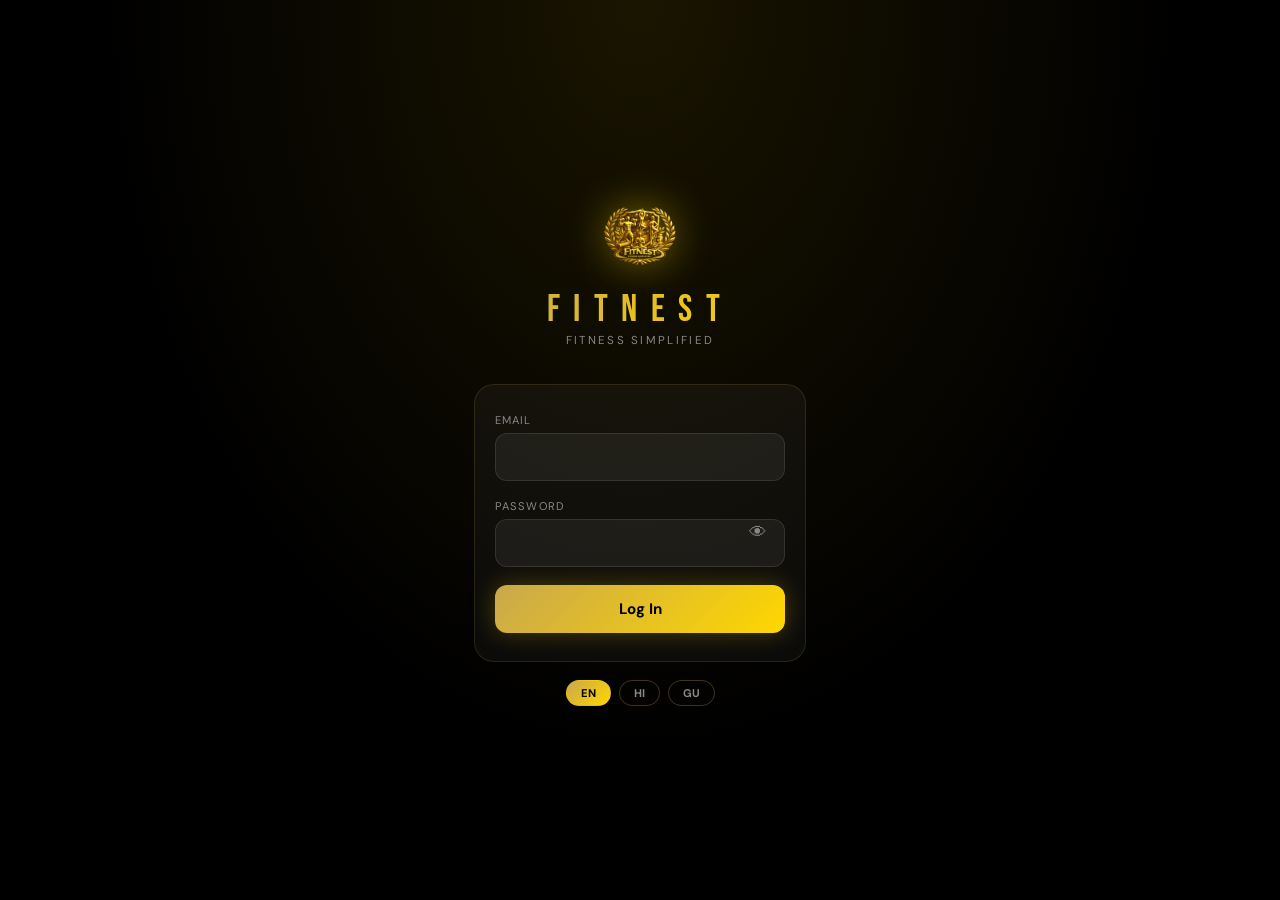
==== commit 41beb48a: "Add files via upload" ====
--- a/app/index.html
+++ b/app/index.html
@@ -2,2302 +2,1607 @@
 <html lang="en">
 <head>
 <meta charset="UTF-8">
-<meta name="viewport" content="width=device-width, initial-scale=1.0, viewport-fit=cover">
+<meta name="viewport" content="width=device-width,initial-scale=1,viewport-fit=cover">
+<meta name="mobile-web-app-capable" content="yes">
 <meta name="apple-mobile-web-app-capable" content="yes">
-<meta name="apple-mobile-web-app-status-bar-style" content="black-translucent">
+<meta name="apple-mobile-web-app-status-bar-style" content="black">
 <meta name="theme-color" content="#000000">
-<title>Fitnest App</title>
+<title>Fitnest</title>
 <link rel="icon" type="image/png" href="[data-uri]">
+<link rel="apple-touch-icon" href="[data-uri]">
 <link rel="manifest" href="manifest.json">
-<link rel="apple-touch-icon" id="fn-favicon" href="">
-<link rel="preconnect" href="https://fonts.googleapis.com">
-<link rel="preconnect" href="https://fonts.gstatic.com" crossorigin>
 <link href="https://fonts.googleapis.com/css2?family=Noto+Sans+Gujarati:wght@400;600;700&family=Noto+Sans+Devanagari:wght@400;600;700&family=DM+Sans:wght@300;400;500;600;700&family=Bebas+Neue&display=swap" rel="stylesheet">
 <style>
-*{margin:0;padding:0;box-sizing:border-box;-webkit-tap-highlight-color:transparent;}
+*{margin:0;padding:0;box-sizing:border-box;-webkit-tap-highlight-color:transparent}
 :root{
-  --black:#000;--deep:#06060a;--card:#0d0d12;--card2:#13131a;
-  --gold:#C9A84C;--bright:#FFD700;--white:#fff;--grey:#888899;
-  --soft:#ccccdd;--green:#00e676;--red:#ff4444;--blue:#4FC3F7;
-  --safe-top:env(safe-area-inset-top);
-  --safe-bottom:env(safe-area-inset-bottom);
-}
-html,body{height:100%;overflow:hidden;background:var(--deep);}
-body{
-  font-family:"DM Sans",sans-serif;
-  color:var(--white);
-  overscroll-behavior:none;
-  -webkit-overflow-scrolling:touch;
-}
-body.lang-hi{font-family:"Noto Sans Devanagari","DM Sans",sans-serif;}
-body.lang-gu{font-family:"Noto Sans Gujarati","DM Sans",sans-serif;}
-
-/* ── PERFORMANCE: detect low-end device ── */
-@media(prefers-reduced-motion:reduce){
-  *{animation-duration:0.01ms!important;transition-duration:0.01ms!important;}
-}
-
-/* ── APP SHELL ── */
-#app{
-  height:100%;
-  display:flex;
-  flex-direction:column;
-  position:relative;
-  overflow:hidden;
-}
-
-/* ── SCREENS CONTAINER ── */
-.screens{
-  flex:1;
-  overflow:hidden;
-  position:relative;
-}
-.screen{
-  position:absolute;
-  inset:0;
-  overflow-y:auto;
-  overflow-x:hidden;
-  -webkit-overflow-scrolling:touch;
-  padding-bottom:calc(72px + var(--safe-bottom));
-  display:none;
-  opacity:0;
-  transform:translateX(100%);
-  transition:transform 0.32s cubic-bezier(.4,0,.2,1),opacity 0.32s ease;
-  will-change:transform,opacity;
-}
-.screen.active{
-  display:block;
-  opacity:1;
-  transform:translateX(0);
-}
-.screen.slide-left{transform:translateX(-40%);opacity:0;}
-.screen.slide-right{transform:translateX(100%);opacity:0;}
-
-/* ── FULL PAGE SCREENS (login, onboarding, expired, locked) ── */
-.page-full{
-  position:fixed;
-  inset:0;
-  z-index:200;
-  display:flex;
-  flex-direction:column;
-  align-items:center;
-  justify-content:center;
-  background:var(--black);
-  overflow-y:auto;
-  -webkit-overflow-scrolling:touch;
-}
-.page-full.hidden{display:none;}
+  --gold:#C9A84C;--bright:#FFD700;--black:#000;--deep:#06060a;
+  --card:#0d0d12;--white:#fff;--grey:#888;--soft:#ccc;
+  --green:#00e676;--red:#ff4444;--blue:#4FC3F7;
+  --safe-top:env(safe-area-inset-top);--safe-bot:env(safe-area-inset-bottom)
+}
+html,body{height:100%;overflow:hidden;background:var(--deep);color:var(--white)}
+body{font-family:"DM Sans",sans-serif;overscroll-behavior:none}
+body.lang-hi{font-family:"Noto Sans Devanagari","DM Sans",sans-serif}
+body.lang-gu{font-family:"Noto Sans Gujarati","DM Sans",sans-serif}
+
+/* ── PAGES ── */
+.page{
+  position:fixed;inset:0;z-index:100;
+  display:flex;flex-direction:column;align-items:center;justify-content:center;
+  background:var(--black);overflow-y:auto;-webkit-overflow-scrolling:touch;
+  animation:fadeUp .5s ease;
+}
+.page.hidden{display:none}
+@keyframes fadeUp{from{opacity:0;transform:translateY(16px)}to{opacity:1;transform:translateY(0)}}
 
 /* ── LOGIN ── */
-#loginPage{background:var(--black);}
-#loginCanvas{position:absolute;inset:0;pointer-events:none;}
-/* Login page fade in on load */
-#loginPage{animation:pgFadeIn 0.6s ease forwards;}
-@keyframes pgFadeIn{from{opacity:0;transform:translateY(12px);}to{opacity:1;transform:translateY(0);}}
-
-.login-inner{
-  position:relative;z-index:2;
-  width:100%;max-width:380px;
-  padding:40px 28px;
-  display:flex;flex-direction:column;align-items:center;
-}
-.login-logo{width:100px;filter:drop-shadow(0 0 30px rgba(255,215,0,.6));animation:loginFloat 3s ease-in-out infinite;margin-bottom:16px;}
-@keyframes loginFloat{0%,100%{transform:translateY(0);}50%{transform:translateY(-8px);}}
-.login-brand{font-family:"Bebas Neue";font-size:2.4rem;letter-spacing:.3em;background:linear-gradient(135deg,#C9A84C,#FFD700);-webkit-background-clip:text;-webkit-text-fill-color:transparent;}
-.login-sub{font-size:.78rem;color:var(--grey);letter-spacing:.2em;text-transform:uppercase;margin-bottom:40px;}
-.login-card{
-  width:100%;background:rgba(255,255,255,.04);
-  border:1px solid rgba(201,168,76,.15);
-  border-radius:20px;padding:28px 22px;
-  backdrop-filter:blur(20px);
-}
-.form-group{margin-bottom:16px;}
-.form-label{font-size:.72rem;color:var(--grey);letter-spacing:.1em;text-transform:uppercase;margin-bottom:6px;display:block;}
-.form-input{
-  width:100%;background:rgba(255,255,255,.06);
-  border:1px solid rgba(255,255,255,.08);
-  border-radius:12px;padding:13px 16px;
-  color:var(--white);font-size:.95rem;
-  font-family:inherit;outline:none;
-  transition:border-color .2s;
-}
-.form-input:focus{border-color:rgba(201,168,76,.5);}
-.pw-wrap{position:relative;}
-.pw-toggle{position:absolute;right:14px;top:50%;transform:translateY(-50%);background:none;border:none;color:var(--grey);cursor:pointer;font-size:1.1rem;padding:4px;}
+#loginPage{background:radial-gradient(ellipse at center top,#1a1500 0%,#000 60%)}
+.login-wrap{width:100%;max-width:380px;padding:40px 24px}
+.login-logo{display:block;width:80px;margin:0 auto 12px;filter:drop-shadow(0 0 20px rgba(255,215,0,.5))}
+.login-brand{font-family:"Bebas Neue";font-size:2.4rem;letter-spacing:.35em;text-align:center;
+  background:linear-gradient(135deg,#C9A84C,#FFD700);-webkit-background-clip:text;-webkit-text-fill-color:transparent}
+.login-sub{font-size:.72rem;color:var(--grey);letter-spacing:.2em;text-transform:uppercase;text-align:center;margin-bottom:36px}
+.login-card{background:rgba(255,255,255,.04);border:1px solid rgba(201,168,76,.15);border-radius:20px;padding:28px 20px}
+.form-lbl{font-size:.7rem;color:var(--grey);text-transform:uppercase;letter-spacing:.1em;display:block;margin-bottom:6px}
+.form-inp{width:100%;background:rgba(255,255,255,.06);border:1px solid rgba(255,255,255,.1);
+  border-radius:12px;padding:13px 16px;color:var(--white);font-size:.95rem;
+  font-family:inherit;outline:none;-webkit-appearance:none}
+.form-inp:focus{border-color:rgba(201,168,76,.5)}
+.pw-wrap{position:relative;margin-bottom:18px}
+.pw-wrap .form-inp{padding-right:48px}
+.eye-btn{position:absolute;right:12px;top:50%;transform:translateY(-50%);
+  background:none;border:none;color:var(--grey);font-size:1.1rem;cursor:pointer;padding:6px;
+  line-height:1;-webkit-appearance:none}
+.mg-b{margin-bottom:18px}
 .btn-gold{
-  width:100%;background:linear-gradient(135deg,#C9A84C,#FFD700);
-  color:#000;font-weight:700;padding:14px;
-  border-radius:12px;border:none;font-size:.95rem;
-  font-family:inherit;cursor:pointer;
-  transition:all .25s;box-shadow:0 0 22px rgba(255,215,0,.28);
-  margin-top:6px;
-}
-.btn-gold:hover{transform:translateY(-2px);box-shadow:0 0 32px rgba(255,215,0,.45);}
-.btn-gold:active{transform:scale(.98);}
-.btn-gold:disabled{opacity:.5;cursor:not-allowed;transform:none;}
-.login-error{color:var(--red);font-size:.82rem;margin-top:10px;text-align:center;display:none;}
-.login-lang{display:flex;gap:6px;margin-top:20px;}
-.lang-btn-sm{padding:5px 14px;border-radius:20px;font-size:.7rem;font-weight:700;cursor:pointer;border:1px solid rgba(201,168,76,.3);background:transparent;color:var(--grey);transition:all .2s;font-family:"DM Sans",sans-serif;}
-.lang-btn-sm.on{background:linear-gradient(135deg,#C9A84C,#FFD700);color:#000;border-color:transparent;}
+  display:block;width:100%;padding:14px;border-radius:12px;border:none;
+  background:linear-gradient(135deg,#C9A84C,#FFD700);color:#000;
+  font-weight:700;font-size:.95rem;font-family:inherit;cursor:pointer;
+  box-shadow:0 0 24px rgba(255,215,0,.25);-webkit-appearance:none;
+  transition:opacity .2s
+}
+.btn-gold:disabled{opacity:.5;cursor:not-allowed}
+.login-err{color:var(--red);font-size:.8rem;text-align:center;margin-top:10px;display:none}
+.lang-row{display:flex;justify-content:center;gap:8px;margin-top:18px}
+.lang-btn{padding:5px 14px;border-radius:20px;font-size:.7rem;font-weight:700;cursor:pointer;
+  border:1px solid rgba(201,168,76,.3);background:transparent;color:var(--grey);
+  font-family:inherit;transition:all .2s}
+.lang-btn.on{background:linear-gradient(135deg,#C9A84C,#FFD700);color:#000;border-color:transparent}
 
 /* ── ONBOARDING ── */
-#onboardPage{background:var(--deep);padding:0;}
+#obPage{justify-content:flex-start;padding-top:0}
 .ob-header{
-  width:100%;padding:calc(20px + var(--safe-top)) 24px 16px;
+  width:100%;padding:calc(14px + var(--safe-top)) 20px 12px;
   display:flex;align-items:center;gap:12px;
-  background:var(--deep);position:sticky;top:0;z-index:10;
-}
-.ob-back{background:none;border:none;color:var(--grey);font-size:1.4rem;cursor:pointer;padding:4px;}
-.ob-progress-wrap{flex:1;height:3px;background:rgba(255,255,255,.08);border-radius:3px;overflow:hidden;}
-.ob-progress-bar{height:100%;background:linear-gradient(90deg,var(--gold),var(--bright));border-radius:3px;transition:width .4s ease;}
-.ob-step-label{font-size:.72rem;color:var(--grey);white-space:nowrap;}
-.ob-body{padding:28px 24px 40px;width:100%;max-width:460px;margin:0 auto;}
-.ob-title{font-size:1.5rem;font-weight:700;margin-bottom:6px;line-height:1.3;}
-body.lang-hi .ob-title,body.lang-gu .ob-title{line-height:1.5;}
-.ob-sub{font-size:.88rem;color:var(--grey);margin-bottom:28px;line-height:1.6;}
-.ob-step{display:none;}
-.ob-step.active{display:block;animation:obIn .35s ease;}
-@keyframes obIn{from{opacity:0;transform:translateY(16px);}to{opacity:1;transform:translateY(0);}}
-.goal-grid{display:grid;grid-template-columns:1fr 1fr;gap:10px;margin-bottom:24px;}
-.goal-card{
-  background:var(--card);border:1.5px solid rgba(255,255,255,.07);
-  border-radius:14px;padding:16px 12px;text-align:center;
-  cursor:pointer;transition:all .25s;
-}
-.goal-card.selected{border-color:var(--gold);background:rgba(201,168,76,.08);}
-.goal-icon{font-size:1.8rem;margin-bottom:6px;}
-.goal-label{font-size:.8rem;font-weight:600;line-height:1.3;}
-body.lang-hi .goal-label,body.lang-gu .goal-label{font-size:.75rem;line-height:1.5;}
-.gender-row{display:flex;gap:10px;margin-bottom:20px;}
-.gender-btn{
-  flex:1;background:var(--card);border:1.5px solid rgba(255,255,255,.07);
+  background:var(--deep);position:sticky;top:0;z-index:10
+}
+.ob-back{background:none;border:none;color:var(--grey);font-size:1.4rem;cursor:pointer;padding:4px;-webkit-appearance:none}
+.ob-track{flex:1;height:3px;background:rgba(255,255,255,.08);border-radius:3px;overflow:hidden}
+.ob-prog{height:100%;background:linear-gradient(90deg,var(--gold),var(--bright));border-radius:3px;transition:width .4s ease}
+.ob-lbl{font-size:.7rem;color:var(--grey);white-space:nowrap}
+.ob-body{width:100%;max-width:440px;padding:24px 20px 60px;margin:0 auto}
+.ob-title{font-size:1.4rem;font-weight:700;margin-bottom:6px}
+.ob-sub{font-size:.85rem;color:var(--grey);margin-bottom:24px;line-height:1.6}
+.ob-step{display:none}
+.ob-step.on{display:block;animation:fadeUp .35s ease}
+.goal-grid{display:grid;grid-template-columns:1fr 1fr;gap:10px;margin-bottom:20px}
+.goal-card{background:var(--card);border:1.5px solid rgba(255,255,255,.07);border-radius:14px;
+  padding:16px 10px;text-align:center;cursor:pointer;transition:all .2s;-webkit-appearance:none;
+  font-family:inherit;color:var(--white)}
+.goal-card.on{border-color:var(--gold);background:rgba(201,168,76,.08)}
+.goal-icon{font-size:1.7rem;margin-bottom:6px}
+.goal-lbl{font-size:.78rem;font-weight:600;line-height:1.3}
+.gender-row{display:flex;gap:8px;margin-bottom:18px}
+.gen-btn{flex:1;background:var(--card);border:1.5px solid rgba(255,255,255,.07);
   border-radius:12px;padding:12px;text-align:center;cursor:pointer;
-  font-size:.88rem;font-weight:600;transition:all .25s;font-family:inherit;color:var(--white);
-}
-.gender-btn.selected{border-color:var(--gold);background:rgba(201,168,76,.08);color:var(--gold);}
-.bmi-display{
-  background:var(--card);border:1px solid rgba(201,168,76,.2);
-  border-radius:16px;padding:24px;text-align:center;margin-bottom:20px;
-}
-.bmi-number{font-family:"Bebas Neue";font-size:4rem;background:linear-gradient(135deg,#C9A84C,#FFD700);-webkit-background-clip:text;-webkit-text-fill-color:transparent;line-height:1;}
-.bmi-category{font-size:.8rem;margin-top:4px;font-weight:600;}
-.bmi-water{margin-top:14px;font-size:.85rem;color:var(--soft);}
-.bmi-water strong{color:var(--bright);}
-
-/* ── TOP BAR ── */
+  font-size:.88rem;font-weight:600;font-family:inherit;color:var(--white);
+  -webkit-appearance:none;transition:all .2s}
+.gen-btn.on{border-color:var(--gold);color:var(--gold);background:rgba(201,168,76,.08)}
+.bmi-box{background:var(--card);border:1px solid rgba(201,168,76,.2);
+  border-radius:16px;padding:24px;text-align:center;margin-bottom:20px}
+.bmi-num{font-family:"Bebas Neue";font-size:4rem;
+  background:linear-gradient(135deg,#C9A84C,#FFD700);-webkit-background-clip:text;-webkit-text-fill-color:transparent;line-height:1}
+.bmi-cat{font-size:.8rem;font-weight:600;margin-top:4px}
+.bmi-water{font-size:.82rem;color:var(--soft);margin-top:10px}
+.bmi-water b{color:var(--bright)}
+
+/* ── EXPIRED ── */
+#expiredPage{text-align:center;padding:40px 28px}
+.exp-logo{width:70px;margin-bottom:20px;opacity:.6}
+.exp-title{font-size:1.3rem;font-weight:700;color:var(--red);margin-bottom:10px}
+.exp-msg{font-size:.88rem;color:var(--grey);line-height:1.7;margin-bottom:28px;max-width:300px}
+.wa-btn{display:inline-flex;align-items:center;gap:8px;background:#25D366;color:#000;
+  font-weight:700;padding:13px 26px;border-radius:50px;text-decoration:none;
+  font-size:.9rem;font-family:inherit}
+
+/* ── MAIN APP ── */
+#mainApp{display:none;position:fixed;inset:0;flex-direction:column;background:var(--deep)}
+#mainApp.on{display:flex}
 .topbar{
-  padding:calc(14px + var(--safe-top)) 20px 10px;
+  padding:calc(12px + var(--safe-top)) 18px 10px;
   display:flex;align-items:center;justify-content:space-between;
-  background:var(--deep);
-  position:sticky;top:0;z-index:50;
-  border-bottom:1px solid rgba(255,255,255,.04);
-}
-.topbar-logo{display:flex;align-items:center;gap:8px;}
-.topbar-logo img{width:28px;filter:drop-shadow(0 0 8px rgba(255,215,0,.4));}
-.topbar-brand{font-family:"Bebas Neue";font-size:1.2rem;letter-spacing:.15em;background:linear-gradient(135deg,#C9A84C,#FFD700);-webkit-background-clip:text;-webkit-text-fill-color:transparent;}
-.topbar-right{display:flex;align-items:center;gap:10px;}
-.coin-pill{
-  display:flex;align-items:center;gap:5px;
-  background:rgba(201,168,76,.1);border:1px solid rgba(201,168,76,.2);
-  border-radius:20px;padding:4px 10px;font-size:.78rem;font-weight:600;color:var(--gold);
-}
-.notif-btn{background:none;border:none;color:var(--grey);font-size:1.2rem;cursor:pointer;padding:4px;}
-
-/* ── BOTTOM NAV ── */
-.bottom-nav{
-  display:flex;
-  background:rgba(6,6,10,.98);
+  background:var(--deep);border-bottom:1px solid rgba(255,255,255,.05);flex-shrink:0
+}
+.tb-left{display:flex;align-items:center;gap:8px}
+.tb-logo{width:26px}
+.tb-brand{font-family:"Bebas Neue";font-size:1.15rem;letter-spacing:.15em;
+  background:linear-gradient(135deg,#C9A84C,#FFD700);-webkit-background-clip:text;-webkit-text-fill-color:transparent}
+.coin-pill{display:flex;align-items:center;gap:5px;background:rgba(201,168,76,.1);
+  border:1px solid rgba(201,168,76,.2);border-radius:20px;padding:4px 10px;
+  font-size:.78rem;font-weight:600;color:var(--gold)}
+.screens{flex:1;overflow:hidden;position:relative}
+.scr{
+  position:absolute;inset:0;overflow-y:auto;-webkit-overflow-scrolling:touch;
+  padding-bottom:calc(70px + var(--safe-bot));display:none
+}
+.scr.on{display:block}
+.botnav{
+  display:flex;background:rgba(6,6,10,.98);
   border-top:1px solid rgba(255,255,255,.06);
-  padding:8px 0 calc(8px + var(--safe-bottom));
-  position:relative;z-index:50;
-}
-.nav-item{
+  padding:6px 0 calc(6px + var(--safe-bot));flex-shrink:0
+}
+.nav-btn{
   flex:1;display:flex;flex-direction:column;align-items:center;gap:3px;
-  cursor:pointer;padding:6px 4px;transition:all .2s;
-  border:none;background:none;color:var(--grey);
-  font-family:inherit;
-}
-.nav-item.active{color:var(--gold);}
-.nav-icon{font-size:1.3rem;transition:transform .2s;}
-.nav-item.active .nav-icon{transform:translateY(-2px);}
-.nav-label{font-size:.58rem;font-weight:600;letter-spacing:.04em;text-transform:uppercase;}
-body.lang-hi .nav-label,body.lang-gu .nav-label{font-size:.55rem;letter-spacing:0;}
-.nav-indicator{
-  position:absolute;bottom:0;height:2px;
-  background:linear-gradient(90deg,var(--gold),var(--bright));
-  border-radius:2px;transition:left .3s cubic-bezier(.4,0,.2,1);
-  width:20%;
-}
-
-/* ── CARDS ── */
-.card{
-  background:var(--card);border:1px solid rgba(255,255,255,.06);
-  border-radius:16px;padding:18px;margin:0 16px 14px;
-}
-.card-title{font-size:.68rem;color:var(--grey);letter-spacing:.12em;text-transform:uppercase;margin-bottom:10px;}
-.section-pad{padding:0 16px;margin-bottom:14px;}
-
-/* ── HOME SCREEN ── */
-.home-greeting{padding:20px 16px 10px;}
-.greeting-text{font-size:1rem;color:var(--grey);}
-.greeting-name{font-size:1.5rem;font-weight:700;}
-body.lang-hi .greeting-name,body.lang-gu .greeting-name{font-size:1.3rem;line-height:1.4;}
-
-/* class card */
+  cursor:pointer;padding:5px 4px;border:none;background:none;
+  color:var(--grey);font-family:inherit;-webkit-appearance:none
+}
+.nav-btn.on{color:var(--gold)}
+.nav-icon{font-size:1.25rem;transition:transform .2s}
+.nav-btn.on .nav-icon{transform:translateY(-2px)}
+.nav-lbl{font-size:.58rem;font-weight:600;text-transform:uppercase;letter-spacing:.04em}
+
+/* ── CARD ── */
+.card{background:var(--card);border:1px solid rgba(255,255,255,.06);border-radius:16px;padding:16px;margin:0 14px 12px}
+.card-title{font-size:.65rem;color:var(--grey);letter-spacing:.12em;text-transform:uppercase;margin-bottom:10px}
+.sec-title{font-size:.65rem;color:var(--grey);letter-spacing:.12em;text-transform:uppercase;padding:0 14px;margin-bottom:8px}
+
+/* ── HOME ── */
+.greeting{padding:18px 14px 8px}
+.greet-hi{font-size:.9rem;color:var(--grey)}
+.greet-name{font-size:1.4rem;font-weight:700}
 .class-card{
-  margin:0 16px 14px;
-  background:linear-gradient(135deg,rgba(201,168,76,.12),rgba(255,215,0,.06));
-  border:1px solid rgba(201,168,76,.25);border-radius:20px;padding:20px;
-  position:relative;overflow:hidden;
-}
-.class-card::before{
-  content:'';position:absolute;inset:0;
-  background:radial-gradient(circle at top right,rgba(255,215,0,.08),transparent 60%);
-}
-.class-badge{
-  display:inline-flex;align-items:center;gap:6px;
-  background:rgba(0,230,118,.1);border:1px solid rgba(0,230,118,.2);
-  border-radius:20px;padding:3px 10px;font-size:.65rem;font-weight:700;
-  color:var(--green);letter-spacing:.1em;text-transform:uppercase;margin-bottom:10px;
-}
-.live-dot{width:5px;height:5px;border-radius:50%;background:var(--green);animation:blink 1.5s infinite;}
-@keyframes blink{0%,100%{opacity:1;}50%{opacity:.3;}}
-.class-time{font-family:"Bebas Neue";font-size:2.2rem;color:var(--white);line-height:1;margin-bottom:2px;}
-.class-trainer{font-size:.82rem;color:var(--soft);margin-bottom:14px;}
-.countdown{font-size:.78rem;color:var(--grey);margin-bottom:14px;}
-.countdown span{color:var(--gold);font-weight:700;font-size:.88rem;}
+  margin:0 14px 12px;
+  background:linear-gradient(135deg,rgba(201,168,76,.12),rgba(255,215,0,.04));
+  border:1px solid rgba(201,168,76,.2);border-radius:20px;padding:18px
+}
+.class-time{font-family:"Bebas Neue";font-size:2rem;line-height:1}
+.class-trainer{font-size:.8rem;color:var(--soft);margin:2px 0 10px}
 .join-btn{
-  width:100%;padding:13px;border-radius:12px;border:none;
-  font-weight:700;font-size:.92rem;cursor:pointer;
-  font-family:inherit;transition:all .3s;
-  display:flex;align-items:center;justify-content:center;gap:8px;
-}
-.join-btn.locked{
-  background:rgba(255,255,255,.06);color:var(--grey);cursor:not-allowed;
-}
-.join-btn.ready{
+  width:100%;padding:12px;border-radius:12px;border:none;
+  font-weight:700;font-size:.9rem;cursor:pointer;font-family:inherit;
+  display:flex;align-items:center;justify-content:center;gap:7px;
+  -webkit-appearance:none;transition:all .25s
+}
+.join-locked{background:rgba(255,255,255,.06);color:var(--grey);cursor:not-allowed}
+.join-ready{
   background:linear-gradient(135deg,#C9A84C,#FFD700);color:#000;
-  box-shadow:0 0 28px rgba(255,215,0,.4);
-  animation:joinPulse 2s infinite;
-}
-@keyframes joinPulse{0%,100%{box-shadow:0 0 28px rgba(255,215,0,.4);}50%{box-shadow:0 0 44px rgba(255,215,0,.7);}}
-
-/* health score ring */
-.health-ring-wrap{display:flex;align-items:center;gap:16px;}
-.health-ring-svg{flex-shrink:0;}
-.health-ring-info{flex:1;}
-.health-score-num{font-family:"Bebas Neue";font-size:2rem;background:linear-gradient(135deg,#C9A84C,#FFD700);-webkit-background-clip:text;-webkit-text-fill-color:transparent;}
-.health-score-label{font-size:.72rem;color:var(--grey);}
-
-/* stats strip */
-.stats-strip{display:flex;gap:10px;padding:0 16px;margin-bottom:14px;}
-.stat-chip{
-  flex:1;background:var(--card);border:1px solid rgba(255,255,255,.06);
-  border-radius:14px;padding:12px 10px;text-align:center;
-}
-.stat-num{font-family:"Bebas Neue";font-size:1.6rem;background:linear-gradient(135deg,#C9A84C,#FFD700);-webkit-background-clip:text;-webkit-text-fill-color:transparent;line-height:1;}
-.stat-lbl{font-size:.62rem;color:var(--grey);text-transform:uppercase;letter-spacing:.06em;margin-top:3px;}
-body.lang-hi .stat-lbl,body.lang-gu .stat-lbl{font-size:.58rem;letter-spacing:0;}
-
-/* quote */
-.quote-card{
-  margin:0 16px 14px;
-  background:linear-gradient(135deg,rgba(79,195,247,.06),rgba(201,168,76,.06));
-  border:1px solid rgba(79,195,247,.12);border-radius:16px;padding:16px;
-  font-style:italic;font-size:.88rem;color:var(--soft);line-height:1.7;
-  text-align:center;
-}
-body.lang-hi .quote-card,body.lang-gu .quote-card{font-style:normal;font-size:.82rem;}
-
-/* challenge card */
-.challenge-card{
-  margin:0 16px 14px;
-  background:rgba(255,255,255,.03);border:1px solid rgba(255,255,255,.06);
-  border-radius:16px;padding:16px;display:flex;align-items:center;gap:12px;
-}
-.challenge-icon{font-size:2rem;flex-shrink:0;}
-.challenge-text{flex:1;font-size:.85rem;color:var(--soft);line-height:1.5;}
-body.lang-hi .challenge-text,body.lang-gu .challenge-text{font-size:.8rem;}
-.challenge-coins{font-size:.72rem;color:var(--gold);font-weight:600;margin-top:3px;}
-
-/* achievements preview */
-.badges-row{display:flex;gap:10px;padding:0 16px;margin-bottom:14px;overflow-x:auto;-webkit-overflow-scrolling:touch;}
-.badge-chip{
-  flex-shrink:0;background:var(--card);border:1px solid rgba(255,255,255,.06);
-  border-radius:12px;padding:10px 12px;text-align:center;min-width:72px;
-}
-.badge-chip.earned{border-color:rgba(201,168,76,.3);}
-.badge-chip.locked{opacity:.4;filter:grayscale(1);}
-.badge-emoji{font-size:1.5rem;display:block;margin-bottom:4px;}
-.badge-name{font-size:.58rem;color:var(--grey);}
-
-/* ── WATER SCREEN ── */
-.water-bottle-wrap{
-  display:flex;flex-direction:column;align-items:center;padding:20px 16px 10px;
-}
-.water-bottle{
-  width:90px;height:160px;
-  background:rgba(79,195,247,.08);
-  border:2px solid rgba(79,195,247,.2);
-  border-radius:20px 20px 30px 30px;
-  position:relative;overflow:hidden;margin-bottom:14px;
-}
-.water-fill{
-  position:absolute;bottom:0;left:0;right:0;
-  background:linear-gradient(180deg,rgba(79,195,247,.5),rgba(79,195,247,.8));
-  transition:height .6s cubic-bezier(.4,0,.2,1);
-  border-radius:0 0 28px 28px;
-}
-.water-percent{
-  position:absolute;inset:0;display:flex;align-items:center;justify-content:center;
-  font-family:"Bebas Neue";font-size:1.6rem;color:var(--white);
-  text-shadow:0 1px 4px rgba(0,0,0,.5);
-}
-.water-glasses-count{font-size:1.1rem;font-weight:700;color:var(--blue);}
-.water-goal-text{font-size:.78rem;color:var(--grey);margin-bottom:16px;}
-.water-controls{display:flex;gap:10px;width:100%;max-width:320px;}
-.water-add-btn{
-  flex:1;background:linear-gradient(135deg,rgba(79,195,247,.15),rgba(79,195,247,.08));
-  border:1px solid rgba(79,195,247,.25);border-radius:14px;
-  padding:14px;font-size:.92rem;font-weight:700;
-  color:var(--blue);cursor:pointer;font-family:inherit;transition:all .25s;
-}
-.water-add-btn:active{transform:scale(.96);}
-.water-input-wrap{display:flex;gap:8px;align-items:center;width:100%;max-width:320px;margin-top:10px;}
-.water-manual-input{
-  flex:1;background:var(--card);border:1px solid rgba(255,255,255,.08);
-  border-radius:12px;padding:10px 14px;color:var(--white);
-  font-size:.92rem;font-family:inherit;outline:none;text-align:center;
-}
-.water-set-btn{
-  background:rgba(79,195,247,.12);border:1px solid rgba(79,195,247,.2);
-  border-radius:12px;padding:10px 16px;color:var(--blue);
-  font-size:.82rem;font-weight:700;cursor:pointer;font-family:inherit;
-}
-
-/* bar chart */
-.bar-chart{display:flex;align-items:flex-end;gap:6px;height:90px;padding:0 4px;}
-.bar-wrap{flex:1;display:flex;flex-direction:column;align-items:center;gap:4px;}
-.bar{
-  width:100%;border-radius:6px 6px 0 0;
-  background:linear-gradient(180deg,var(--bright),var(--gold));
-  transition:height .5s ease;min-height:3px;
-}
-.bar.empty{background:rgba(255,255,255,.06);}
-.bar-day{font-size:.58rem;color:var(--grey);}
-
-/* notif toggle */
-.notif-row{display:flex;align-items:center;justify-content:space-between;padding:12px 0;border-bottom:1px solid rgba(255,255,255,.05);}
-.toggle{
-  width:44px;height:24px;background:rgba(255,255,255,.1);
-  border-radius:12px;position:relative;cursor:pointer;transition:background .25s;border:none;
-}
-.toggle.on{background:linear-gradient(135deg,#C9A84C,#FFD700);}
-.toggle::after{
-  content:'';position:absolute;top:2px;left:2px;
-  width:20px;height:20px;border-radius:50%;background:#fff;
-  transition:transform .25s;
-}
-.toggle.on::after{transform:translateX(20px);}
-
-/* ── WEIGHT SCREEN ── */
-.weight-log-card{
-  margin:0 16px 14px;
-  background:linear-gradient(135deg,rgba(201,168,76,.1),rgba(255,215,0,.05));
-  border:1px solid rgba(201,168,76,.2);border-radius:20px;padding:20px;
-}
-.weight-input-big{
-  width:100%;background:transparent;border:none;
+  box-shadow:0 0 28px rgba(255,215,0,.4);animation:glow 2s ease-in-out infinite
+}
+@keyframes glow{0%,100%{box-shadow:0 0 28px rgba(255,215,0,.4)}50%{box-shadow:0 0 44px rgba(255,215,0,.7)}}
+.stats-row{display:flex;gap:8px;padding:0 14px;margin-bottom:12px}
+.stat{flex:1;background:var(--card);border:1px solid rgba(255,255,255,.06);border-radius:14px;padding:12px 8px;text-align:center}
+.stat-num{font-family:"Bebas Neue";font-size:1.6rem;
+  background:linear-gradient(135deg,#C9A84C,#FFD700);-webkit-background-clip:text;-webkit-text-fill-color:transparent;line-height:1}
+.stat-lbl{font-size:.6rem;color:var(--grey);text-transform:uppercase;margin-top:2px}
+.quote{margin:0 14px 12px;background:rgba(255,255,255,.03);border:1px solid rgba(255,255,255,.06);
+  border-radius:14px;padding:14px;font-size:.85rem;color:var(--soft);line-height:1.7;
+  text-align:center;font-style:italic}
+
+/* ── HEALTH RING ── */
+.ring-wrap{display:flex;align-items:center;gap:14px}
+.ring-info .score-num{font-family:"Bebas Neue";font-size:1.9rem;
+  background:linear-gradient(135deg,#C9A84C,#FFD700);-webkit-background-clip:text;-webkit-text-fill-color:transparent}
+.ring-info .score-lbl{font-size:.7rem;color:var(--grey)}
+
+/* ── WATER ── */
+.bottle-wrap{display:flex;flex-direction:column;align-items:center;padding:16px 14px 8px}
+.bottle{width:80px;height:150px;background:rgba(79,195,247,.07);border:2px solid rgba(79,195,247,.2);
+  border-radius:18px 18px 26px 26px;position:relative;overflow:hidden;margin-bottom:10px}
+.bottle-fill{position:absolute;bottom:0;left:0;right:0;
+  background:linear-gradient(180deg,rgba(79,195,247,.5),rgba(79,195,247,.85));
+  transition:height .6s ease;border-radius:0 0 24px 24px}
+.bottle-pct{position:absolute;inset:0;display:flex;align-items:center;justify-content:center;
+  font-family:"Bebas Neue";font-size:1.4rem;color:var(--white);text-shadow:0 1px 3px rgba(0,0,0,.5)}
+.w-count{font-size:1.05rem;font-weight:700;color:var(--blue)}
+.w-goal-txt{font-size:.75rem;color:var(--grey);margin-bottom:12px}
+.w-controls{display:flex;gap:8px;width:100%;max-width:300px}
+.w-add{
+  flex:1;background:rgba(79,195,247,.12);border:1px solid rgba(79,195,247,.22);
+  border-radius:12px;padding:13px;font-size:.9rem;font-weight:700;
+  color:var(--blue);cursor:pointer;font-family:inherit;-webkit-appearance:none
+}
+.w-input-row{display:flex;gap:8px;width:100%;max-width:300px;margin-top:8px}
+.w-inp{flex:1;background:var(--card);border:1px solid rgba(255,255,255,.08);
+  border-radius:12px;padding:10px 14px;color:var(--white);font-size:.9rem;
+  font-family:inherit;outline:none;text-align:center;-webkit-appearance:none}
+.w-set{background:rgba(79,195,247,.12);border:1px solid rgba(79,195,247,.2);
+  border-radius:12px;padding:10px 14px;color:var(--blue);font-size:.8rem;
+  font-weight:700;cursor:pointer;font-family:inherit;-webkit-appearance:none}
+.bar-chart{display:flex;align-items:flex-end;gap:5px;height:80px;padding:0 2px}
+.bar-col{flex:1;display:flex;flex-direction:column;align-items:center;gap:3px}
+.bar{width:100%;border-radius:5px 5px 0 0;min-height:3px;
+  background:linear-gradient(180deg,var(--bright),var(--gold))}
+.bar.empty{background:rgba(255,255,255,.06)}
+.bar-day{font-size:.56rem;color:var(--grey)}
+.toggle-row{display:flex;align-items:center;justify-content:space-between;padding:10px 0;
+  border-bottom:1px solid rgba(255,255,255,.05)}
+.toggle{width:42px;height:22px;background:rgba(255,255,255,.1);border-radius:11px;
+  position:relative;cursor:pointer;border:none;-webkit-appearance:none;flex-shrink:0}
+.toggle.on{background:linear-gradient(135deg,#C9A84C,#FFD700)}
+.toggle::after{content:'';position:absolute;top:2px;left:2px;width:18px;height:18px;
+  border-radius:50%;background:#fff;transition:transform .2s}
+.toggle.on::after{transform:translateX(20px)}
+
+/* ── WEIGHT ── */
+.w-log-card{
+  margin:0 14px 12px;
+  background:linear-gradient(135deg,rgba(201,168,76,.1),rgba(255,215,0,.04));
+  border:1px solid rgba(201,168,76,.18);border-radius:20px;padding:18px
+}
+.w-big-inp{width:100%;background:transparent;border:none;
   font-family:"Bebas Neue";font-size:3.5rem;color:var(--bright);
-  text-align:center;outline:none;
-}
-.weight-unit{font-size:.78rem;color:var(--grey);text-align:center;margin-top:-8px;margin-bottom:14px;}
-.bmi-live{
-  background:rgba(255,255,255,.04);border-radius:12px;padding:12px;
-  display:flex;justify-content:space-between;align-items:center;margin-bottom:14px;
-}
-.bmi-val{font-family:"Bebas Neue";font-size:1.8rem;}
-.bmi-cat{font-size:.75rem;font-weight:600;}
-.bmi-underweight{color:#4FC3F7;}
-.bmi-normal{color:var(--green);}
-.bmi-overweight{color:#FFA726;}
-.bmi-obese{color:var(--red);}
-.monday-note{
-  background:rgba(201,168,76,.06);border:1px solid rgba(201,168,76,.15);
-  border-radius:10px;padding:10px 14px;font-size:.78rem;color:var(--gold);
-  text-align:center;margin-bottom:14px;
-}
-/* line chart */
-.line-chart-wrap{position:relative;height:120px;padding:0 4px;}
-.line-chart-svg{width:100%;height:100%;overflow:visible;}
-
-/* ── COINS SCREEN ── */
-.coins-hero{
-  text-align:center;padding:28px 16px 16px;
-}
-.coins-big{
-  font-family:"Bebas Neue";font-size:5rem;
-  background:linear-gradient(135deg,#C9A84C,#FFD700);
-  -webkit-background-clip:text;-webkit-text-fill-color:transparent;
-  line-height:1;animation:coinPop .5s ease;
-}
-@keyframes coinPop{0%{transform:scale(.8);}60%{transform:scale(1.05);}100%{transform:scale(1);}}
-.coins-label{font-size:.72rem;color:var(--grey);letter-spacing:.14em;text-transform:uppercase;margin-top:4px;}
-.progress-wrap{padding:0 16px;margin-bottom:14px;}
-.progress-track{height:10px;background:rgba(255,255,255,.07);border-radius:10px;overflow:hidden;}
-.progress-fill{height:100%;background:linear-gradient(90deg,var(--gold),var(--bright));border-radius:10px;transition:width .6s ease;}
-.progress-label{display:flex;justify-content:space-between;font-size:.7rem;color:var(--grey);margin-top:5px;}
+  text-align:center;outline:none;-webkit-appearance:none}
+.w-unit{font-size:.75rem;color:var(--grey);text-align:center;margin-top:-10px;margin-bottom:12px}
+.bmi-live-row{background:rgba(255,255,255,.04);border-radius:10px;padding:10px 12px;
+  display:flex;justify-content:space-between;align-items:center;margin-bottom:12px}
+.bmi-live-num{font-family:"Bebas Neue";font-size:1.8rem}
+.bmi-cat-lbl{font-size:.72rem;font-weight:600}
+.mon-note{background:rgba(201,168,76,.06);border:1px solid rgba(201,168,76,.14);
+  border-radius:10px;padding:9px 13px;font-size:.76rem;color:var(--gold);
+  text-align:center;margin-bottom:12px}
+.svg-chart{width:100%;height:100px;overflow:visible}
+
+/* ── COINS ── */
+.coins-hero{text-align:center;padding:24px 14px 12px}
+.coins-big{font-family:"Bebas Neue";font-size:4.5rem;
+  background:linear-gradient(135deg,#C9A84C,#FFD700);-webkit-background-clip:text;-webkit-text-fill-color:transparent;line-height:1}
+.coins-lbl{font-size:.7rem;color:var(--grey);letter-spacing:.12em;text-transform:uppercase;margin-top:2px}
+.prog-wrap{padding:0 14px;margin-bottom:12px}
+.prog-track{height:8px;background:rgba(255,255,255,.07);border-radius:8px;overflow:hidden}
+.prog-fill{height:100%;background:linear-gradient(90deg,var(--gold),var(--bright));border-radius:8px;transition:width .6s ease}
+.prog-lbl{display:flex;justify-content:space-between;font-size:.68rem;color:var(--grey);margin-top:4px}
 .redeem-btn{
-  display:block;width:calc(100% - 32px);margin:0 16px 14px;
+  display:block;width:calc(100% - 28px);margin:0 14px 12px;
   background:linear-gradient(135deg,#C9A84C,#FFD700);color:#000;
-  font-weight:700;padding:14px;border-radius:14px;border:none;
-  font-size:.92rem;font-family:inherit;cursor:pointer;
-  box-shadow:0 0 22px rgba(255,215,0,.28);transition:all .25s;
-}
-.redeem-btn:disabled{opacity:.4;cursor:not-allowed;}
-.earn-grid{display:grid;grid-template-columns:1fr 1fr 1fr;gap:10px;padding:0 16px;margin-bottom:14px;}
-.earn-card{
-  background:var(--card);border:1px solid rgba(255,255,255,.06);
-  border-radius:14px;padding:14px 10px;text-align:center;
-}
-.earn-icon{font-size:1.5rem;margin-bottom:6px;}
-.earn-amount{font-family:"Bebas Neue";font-size:1.4rem;color:var(--gold);}
-.earn-label{font-size:.62rem;color:var(--grey);line-height:1.4;}
-body.lang-hi .earn-label,body.lang-gu .earn-label{font-size:.58rem;}
-.tx-list{padding:0 16px;}
-.tx-item{
-  display:flex;justify-content:space-between;align-items:center;
-  padding:11px 0;border-bottom:1px solid rgba(255,255,255,.05);
-}
-.tx-reason{font-size:.84rem;color:var(--soft);}
-.tx-date{font-size:.7rem;color:var(--grey);margin-top:2px;}
-.tx-amount{font-family:"Bebas Neue";font-size:1.1rem;}
-.tx-amount.pos{color:var(--gold);}
-.tx-amount.neg{color:var(--red);}
-
-/* ── ATTENDANCE SCREEN ── */
-.calendar-wrap{padding:0 16px;margin-bottom:14px;}
-.cal-header{display:flex;justify-content:space-between;align-items:center;margin-bottom:14px;}
-.cal-month{font-size:1rem;font-weight:700;}
-.cal-grid{display:grid;grid-template-columns:repeat(7,1fr);gap:4px;}
-.cal-day-header{font-size:.6rem;color:var(--grey);text-align:center;padding:4px 0;letter-spacing:.06em;}
-.cal-day{
-  aspect-ratio:1;display:flex;align-items:center;justify-content:center;
-  font-size:.72rem;border-radius:50%;position:relative;cursor:default;
-}
-.cal-day.attended{background:rgba(0,230,118,.15);color:var(--green);font-weight:600;}
-.cal-day.missed{color:rgba(255,255,255,.2);}
-.cal-day.today{border:2px solid var(--gold);color:var(--gold);font-weight:700;}
-.cal-day.empty{}
-.streak-display{
-  display:flex;align-items:center;justify-content:center;gap:12px;
-  padding:20px 16px;
-}
-.streak-num{font-family:"Bebas Neue";font-size:3.5rem;background:linear-gradient(135deg,#ff6b35,#ff4444);-webkit-background-clip:text;-webkit-text-fill-color:transparent;line-height:1;}
-.streak-fire{font-size:2rem;animation:fireAnim 1s ease-in-out infinite;}
-@keyframes fireAnim{0%,100%{transform:translateY(0) scale(1);}50%{transform:translateY(-4px) scale(1.1);}}
-
-/* ── ACHIEVEMENTS SCREEN ── */
-.ach-grid{display:grid;grid-template-columns:1fr 1fr;gap:12px;padding:0 16px;}
-.ach-card{
-  background:var(--card);border:1px solid rgba(255,255,255,.06);
-  border-radius:16px;padding:18px 14px;text-align:center;transition:all .3s;
-}
-.ach-card.earned{border-color:rgba(201,168,76,.3);background:rgba(201,168,76,.05);}
-.ach-card.locked{opacity:.45;filter:grayscale(.8);}
-.ach-emoji{font-size:2.2rem;margin-bottom:8px;display:block;}
-.ach-name{font-size:.82rem;font-weight:700;margin-bottom:4px;}
-.ach-desc{font-size:.7rem;color:var(--grey);line-height:1.4;}
-body.lang-hi .ach-desc,body.lang-gu .ach-desc{font-size:.66rem;}
-.ach-earned-date{font-size:.65rem;color:var(--gold);margin-top:5px;}
-
-/* ── PROFILE SCREEN ── */
-.profile-hero{
-  display:flex;flex-direction:column;align-items:center;padding:24px 16px 16px;
-}
-.profile-avatar{
-  width:72px;height:72px;border-radius:50%;
+  font-weight:700;padding:13px;border-radius:14px;border:none;
+  font-size:.9rem;font-family:inherit;cursor:pointer;-webkit-appearance:none;
+  box-shadow:0 0 20px rgba(255,215,0,.25)
+}
+.redeem-btn:disabled{opacity:.4;cursor:not-allowed}
+.earn-grid{display:grid;grid-template-columns:1fr 1fr 1fr;gap:8px;padding:0 14px;margin-bottom:12px}
+.earn-card{background:var(--card);border:1px solid rgba(255,255,255,.06);border-radius:12px;padding:12px 8px;text-align:center}
+.earn-icon{font-size:1.4rem;margin-bottom:4px}
+.earn-amt{font-family:"Bebas Neue";font-size:1.3rem;color:var(--gold)}
+.earn-lbl{font-size:.6rem;color:var(--grey);line-height:1.4}
+.tx-list{padding:0 14px}
+.tx-item{display:flex;justify-content:space-between;align-items:center;
+  padding:10px 0;border-bottom:1px solid rgba(255,255,255,.05)}
+.tx-reason{font-size:.82rem;color:var(--soft)}
+.tx-date{font-size:.68rem;color:var(--grey);margin-top:1px}
+.tx-amt{font-family:"Bebas Neue";font-size:1.05rem}
+.tx-pos{color:var(--gold)} .tx-neg{color:var(--red)}
+
+/* ── PROFILE / ATTENDANCE / ACH ── */
+.profile-hero{display:flex;flex-direction:column;align-items:center;padding:20px 14px 12px}
+.p-avatar{width:68px;height:68px;border-radius:50%;
   background:linear-gradient(135deg,#C9A84C,#FFD700);
   display:flex;align-items:center;justify-content:center;
-  font-size:1.8rem;font-weight:700;color:#000;margin-bottom:10px;
-  box-shadow:0 0 24px rgba(255,215,0,.3);
-}
-.profile-name{font-size:1.3rem;font-weight:700;}
-.profile-program{font-size:.78rem;color:var(--grey);margin-top:3px;}
-.status-chip{
-  display:inline-block;border-radius:20px;padding:3px 12px;
-  font-size:.7rem;font-weight:700;letter-spacing:.08em;text-transform:uppercase;margin-top:8px;
-}
-.status-active{background:rgba(0,230,118,.12);color:var(--green);border:1px solid rgba(0,230,118,.25);}
-.status-trial{background:rgba(201,168,76,.12);color:var(--gold);border:1px solid rgba(201,168,76,.25);}
-.status-expired{background:rgba(255,68,68,.12);color:var(--red);border:1px solid rgba(255,68,68,.25);}
-.profile-section{padding:0 16px;margin-bottom:6px;}
-.profile-row{
-  display:flex;justify-content:space-between;align-items:center;
-  padding:13px 0;border-bottom:1px solid rgba(255,255,255,.05);
-}
-.profile-row:last-child{border-bottom:none;}
-.profile-key{font-size:.78rem;color:var(--grey);}
-.profile-val{font-size:.85rem;font-weight:500;text-align:right;max-width:60%;}
-body.lang-hi .profile-val,body.lang-gu .profile-val{font-size:.8rem;line-height:1.4;}
-.profile-action{
+  font-size:1.6rem;font-weight:700;color:#000;margin-bottom:8px;
+  box-shadow:0 0 20px rgba(255,215,0,.28)}
+.p-name{font-size:1.25rem;font-weight:700}
+.p-prog{font-size:.76rem;color:var(--grey);margin-top:2px}
+.status-chip{display:inline-block;border-radius:20px;padding:3px 12px;
+  font-size:.68rem;font-weight:700;letter-spacing:.08em;text-transform:uppercase;margin-top:6px}
+.s-active{background:rgba(0,230,118,.1);color:var(--green);border:1px solid rgba(0,230,118,.2)}
+.s-trial{background:rgba(201,168,76,.1);color:var(--gold);border:1px solid rgba(201,168,76,.2)}
+.s-expired{background:rgba(255,68,68,.1);color:var(--red);border:1px solid rgba(255,68,68,.2)}
+.p-row{display:flex;justify-content:space-between;align-items:center;
+  padding:12px 0;border-bottom:1px solid rgba(255,255,255,.05)}
+.p-row:last-child{border-bottom:none}
+.p-key{font-size:.76rem;color:var(--grey)}
+.p-val{font-size:.83rem;font-weight:500;text-align:right;max-width:55%}
+.p-action{
   display:flex;align-items:center;justify-content:space-between;
-  width:calc(100% - 32px);margin:0 16px 10px;
+  width:calc(100% - 28px);margin:0 14px 8px;
   background:var(--card);border:1px solid rgba(255,255,255,.06);
-  border-radius:14px;padding:14px 16px;cursor:pointer;transition:all .25s;
-  font-family:inherit;color:var(--white);font-size:.88rem;font-weight:500;
-}
-.profile-action:hover{border-color:rgba(201,168,76,.2);}
-.profile-action.wa{border-color:rgba(37,211,102,.2);color:#25D366;}
-.profile-action.danger{color:var(--red);border-color:rgba(255,68,68,.15);}
-.lang-row{display:flex;gap:6px;}
-
-/* ── EXPIRED SCREEN ── */
-#expiredPage{background:var(--black);text-align:center;padding:40px 28px;}
-.expired-logo{width:80px;margin-bottom:20px;filter:grayscale(.5);}
-.expired-title{font-size:1.4rem;font-weight:700;margin-bottom:10px;color:var(--red);}
-.expired-msg{font-size:.9rem;color:var(--grey);line-height:1.7;margin-bottom:30px;max-width:320px;}
-body.lang-hi .expired-msg,body.lang-gu .expired-msg{font-size:.84rem;line-height:1.85;}
-.wa-big-btn{
-  display:inline-flex;align-items:center;gap:10px;
-  background:#25D366;color:#000;font-weight:700;
-  padding:14px 28px;border-radius:50px;text-decoration:none;
-  font-size:.92rem;font-family:inherit;
-  box-shadow:0 6px 22px rgba(37,211,102,.3);
-}
-
-/* ── ACHIEVEMENT POPUP ── */
-#achPopup{
-  position:fixed;inset:0;z-index:500;
-  display:flex;align-items:center;justify-content:center;
-  background:rgba(0,0,0,.7);backdrop-filter:blur(10px);
-  opacity:0;pointer-events:none;transition:opacity .3s;
-}
-#achPopup.show{opacity:1;pointer-events:all;}
-.ach-popup-card{
-  background:var(--card);border:1px solid rgba(201,168,76,.3);
-  border-radius:24px;padding:36px 28px;text-align:center;
-  transform:scale(.8);transition:transform .4s cubic-bezier(.34,1.56,.64,1);
-  max-width:300px;width:90%;
-}
-#achPopup.show .ach-popup-card{transform:scale(1);}
-.ach-popup-emoji{font-size:4rem;display:block;margin-bottom:12px;animation:achBounce .6s ease;}
-@keyframes achBounce{0%{transform:scale(0);}60%{transform:scale(1.2);}100%{transform:scale(1);}}
-.ach-popup-title{font-size:1.2rem;font-weight:700;color:var(--gold);margin-bottom:6px;}
-.ach-popup-name{font-size:1rem;font-weight:600;margin-bottom:8px;}
-.ach-popup-close{
-  margin-top:16px;background:rgba(255,255,255,.06);border:none;
-  color:var(--grey);padding:8px 24px;border-radius:20px;cursor:pointer;
-  font-family:inherit;font-size:.85rem;
-}
-
-/* ── COIN POP ANIMATION ── */
-.coin-pop{
-  position:fixed;bottom:100px;left:50%;transform:translateX(-50%);
-  background:linear-gradient(135deg,#C9A84C,#FFD700);color:#000;
-  font-weight:700;padding:10px 20px;border-radius:30px;
-  font-size:.88rem;pointer-events:none;z-index:400;
-  animation:coinPopUp .8s ease forwards;
-}
-@keyframes coinPopUp{
-  0%{opacity:0;transform:translateX(-50%) translateY(0);}
-  20%{opacity:1;}
-  80%{opacity:1;transform:translateX(-50%) translateY(-40px);}
-  100%{opacity:0;transform:translateX(-50%) translateY(-60px);}
-}
+  border-radius:13px;padding:13px 15px;cursor:pointer;
+  font-family:inherit;color:var(--white);font-size:.86rem;font-weight:500;
+  -webkit-appearance:none
+}
+.p-action.wa{color:#25D366;border-color:rgba(37,211,102,.18)}
+.p-action.danger{color:var(--red);border-color:rgba(255,68,68,.13)}
+.streak-disp{display:flex;align-items:center;justify-content:center;gap:10px;padding:16px 14px}
+.streak-num{font-family:"Bebas Neue";font-size:3.2rem;
+  background:linear-gradient(135deg,#ff6b35,#ff4444);-webkit-background-clip:text;-webkit-text-fill-color:transparent;line-height:1}
+.fire{font-size:1.8rem;animation:fire 1s ease-in-out infinite}
+@keyframes fire{0%,100%{transform:scale(1)}50%{transform:scale(1.15) translateY(-3px)}}
+.cal-hdr{display:flex;justify-content:space-between;align-items:center;margin-bottom:12px}
+.cal-month{font-size:.95rem;font-weight:700}
+.cal-grid{display:grid;grid-template-columns:repeat(7,1fr);gap:3px}
+.cal-dh{font-size:.58rem;color:var(--grey);text-align:center;padding:3px 0}
+.cal-d{aspect-ratio:1;display:flex;align-items:center;justify-content:center;
+  font-size:.7rem;border-radius:50%}
+.cal-d.att{background:rgba(0,230,118,.15);color:var(--green);font-weight:600}
+.cal-d.mis{color:rgba(255,255,255,.18)}
+.cal-d.tod{border:2px solid var(--gold);color:var(--gold);font-weight:700}
+.ach-grid{display:grid;grid-template-columns:1fr 1fr;gap:10px;padding:0 14px;margin-bottom:14px}
+.ach-card{background:var(--card);border:1px solid rgba(255,255,255,.06);
+  border-radius:14px;padding:16px 12px;text-align:center}
+.ach-card.earned{border-color:rgba(201,168,76,.28);background:rgba(201,168,76,.04)}
+.ach-card.locked{opacity:.4;filter:grayscale(.7)}
+.ach-em{font-size:2rem;display:block;margin-bottom:6px}
+.ach-name{font-size:.78rem;font-weight:700;margin-bottom:3px}
+.ach-desc{font-size:.66rem;color:var(--grey);line-height:1.4}
+.ach-date{font-size:.62rem;color:var(--gold);margin-top:4px}
 
 /* ── MEET OVERLAY ── */
-#meetOverlay{
-  position:fixed;inset:0;z-index:600;
-  background:rgba(0,0,0,.9);
-  display:none;flex-direction:column;
-  align-items:center;justify-content:center;
-  text-align:center;padding:30px;
-}
-#meetOverlay.show{display:flex;}
-.meet-tip{
-  background:rgba(255,255,255,.08);border:1px solid rgba(255,255,255,.12);
-  border-radius:16px;padding:20px 24px;max-width:320px;margin-bottom:20px;
-}
-.meet-tip-icon{font-size:2.5rem;margin-bottom:10px;}
-.meet-tip-text{font-size:.88rem;color:var(--soft);line-height:1.7;}
-.meet-open-btn{
-  background:linear-gradient(135deg,#C9A84C,#FFD700);color:#000;
-  font-weight:700;padding:14px 32px;border-radius:50px;
-  border:none;font-size:.92rem;font-family:inherit;cursor:pointer;margin-bottom:12px;
-}
-.meet-cancel{background:none;border:none;color:var(--grey);font-size:.85rem;font-family:inherit;cursor:pointer;}
-
-/* ── INSTALL BANNER ── */
-#installBanner{
-  position:fixed;bottom:calc(72px + var(--safe-bottom) + 8px);left:12px;right:12px;
-  background:linear-gradient(135deg,rgba(201,168,76,.15),rgba(255,215,0,.08));
-  border:1px solid rgba(201,168,76,.3);border-radius:16px;padding:14px 16px;
-  display:flex;align-items:center;gap:12px;z-index:100;
-  transform:translateY(100px);opacity:0;transition:all .4s ease;
-}
-#installBanner.show{transform:translateY(0);opacity:1;}
-.install-text{flex:1;font-size:.8rem;color:var(--soft);line-height:1.4;}
-.install-btn{background:linear-gradient(135deg,#C9A84C,#FFD700);color:#000;font-weight:700;padding:8px 14px;border-radius:10px;border:none;font-size:.75rem;font-family:inherit;cursor:pointer;white-space:nowrap;}
-.install-close{background:none;border:none;color:var(--grey);font-size:1.2rem;cursor:pointer;padding:2px;}
+#meetOvl{position:fixed;inset:0;z-index:500;background:rgba(0,0,0,.9);
+  display:none;flex-direction:column;align-items:center;justify-content:center;padding:28px}
+#meetOvl.on{display:flex}
+.meet-tip{background:rgba(255,255,255,.06);border:1px solid rgba(255,255,255,.1);
+  border-radius:14px;padding:18px 20px;max-width:300px;margin-bottom:18px;text-align:center}
+.meet-tip-icon{font-size:2rem;margin-bottom:8px}
+.meet-tip-txt{font-size:.85rem;color:var(--soft);line-height:1.6}
+.meet-open{background:linear-gradient(135deg,#C9A84C,#FFD700);color:#000;
+  font-weight:700;padding:13px 30px;border-radius:50px;border:none;
+  font-size:.9rem;font-family:inherit;cursor:pointer;margin-bottom:10px;-webkit-appearance:none}
+.meet-close{background:none;border:none;color:var(--grey);font-size:.83rem;
+  font-family:inherit;cursor:pointer;-webkit-appearance:none}
+
+/* ── ACH POPUP ── */
+#achPop{position:fixed;inset:0;z-index:600;display:none;
+  align-items:center;justify-content:center;background:rgba(0,0,0,.75)}
+#achPop.on{display:flex}
+.ach-pop-card{background:var(--card);border:1px solid rgba(201,168,76,.28);
+  border-radius:22px;padding:32px 24px;text-align:center;max-width:280px;width:90%;
+  animation:popIn .4s cubic-bezier(.34,1.56,.64,1)}
+@keyframes popIn{from{transform:scale(.7)}to{transform:scale(1)}}
+.ach-pop-em{font-size:3.5rem;display:block;margin-bottom:10px}
+.ach-pop-title{font-size:1.1rem;font-weight:700;color:var(--gold);margin-bottom:4px}
+.ach-pop-name{font-size:.95rem;font-weight:600;margin-bottom:12px}
+.ach-pop-close{background:rgba(255,255,255,.06);border:none;color:var(--grey);
+  padding:7px 22px;border-radius:20px;cursor:pointer;font-family:inherit;font-size:.82rem;-webkit-appearance:none}
 
 /* ── TOAST ── */
 #toast{
-  position:fixed;top:calc(20px + var(--safe-top));left:50%;transform:translateX(-50%) translateY(-80px);
+  position:fixed;top:calc(16px + var(--safe-top));left:50%;
+  transform:translateX(-50%) translateY(-80px);
   background:rgba(13,13,18,.95);border:1px solid rgba(201,168,76,.2);
-  border-radius:30px;padding:10px 20px;font-size:.82rem;font-weight:500;
+  border-radius:30px;padding:9px 18px;font-size:.8rem;font-weight:500;
   z-index:999;white-space:nowrap;transition:transform .3s ease;
-  backdrop-filter:blur(20px);
-}
-#toast.show{transform:translateX(-50%) translateY(0);}
-#toast.success{border-color:rgba(0,230,118,.3);color:var(--green);}
-#toast.error{border-color:rgba(255,68,68,.3);color:var(--red);}
-#toast.info{border-color:rgba(201,168,76,.3);color:var(--gold);}
-
-/* ── LOADING ── */
-.loading-spinner{
-  display:flex;align-items:center;justify-content:center;
-  padding:40px;color:var(--grey);font-size:.85rem;
-}
-.spinner{
-  width:24px;height:24px;border:2px solid rgba(201,168,76,.2);
-  border-top-color:var(--gold);border-radius:50%;
-  animation:spin .8s linear infinite;margin-right:10px;
-}
-@keyframes spin{to{transform:rotate(360deg);}}
-
-.empty-state{text-align:center;padding:40px 20px;color:var(--grey);font-size:.88rem;line-height:1.6;}
-.empty-icon{font-size:2.5rem;margin-bottom:10px;}
-
-
+  backdrop-filter:blur(20px);pointer-events:none
+}
+#toast.on{transform:translateX(-50%) translateY(0)}
+#toast.ok{border-color:rgba(0,230,118,.3);color:var(--green)}
+#toast.er{border-color:rgba(255,68,68,.3);color:var(--red)}
+#toast.inf{border-color:rgba(201,168,76,.3);color:var(--gold)}
+
+/* ── COIN POP ── */
+.cpop{
+  position:fixed;bottom:90px;left:50%;transform:translateX(-50%);
+  background:linear-gradient(135deg,#C9A84C,#FFD700);color:#000;
+  font-weight:700;padding:9px 18px;border-radius:30px;font-size:.85rem;
+  pointer-events:none;z-index:400;animation:cpopUp .85s ease forwards
+}
+@keyframes cpopUp{
+  0%{opacity:0;transform:translateX(-50%) translateY(0)}
+  15%{opacity:1}
+  85%{opacity:1;transform:translateX(-50%) translateY(-44px)}
+  100%{opacity:0;transform:translateX(-50%) translateY(-60px)}
+}
+
+.empty-state{text-align:center;padding:36px 20px;color:var(--grey);font-size:.85rem;line-height:1.6}
+.spinner{display:inline-block;width:20px;height:20px;border:2px solid rgba(201,168,76,.2);
+  border-top-color:var(--gold);border-radius:50%;animation:spin .8s linear infinite;vertical-align:middle;margin-right:8px}
+@keyframes spin{to{transform:rotate(360deg)}}
 </style>
 </head>
 <body class="lang-en">
 
-<!-- ACHIEVEMENT POPUP -->
-<div id="achPopup">
-  <div class="ach-popup-card">
-    <span class="ach-popup-emoji" id="achPopupEmoji">⭐</span>
-    <div class="ach-popup-title" id="achPopupTitle">Achievement Unlocked!</div>
-    <div class="ach-popup-name" id="achPopupName">First Class</div>
-    <button class="ach-popup-close" onclick="closeAchPopup()">Awesome! 🎉</button>
+<!-- TOAST -->
+<div id="toast"></div>
+
+<!-- ACH POPUP -->
+<div id="achPop">
+  <div class="ach-pop-card">
+    <span class="ach-pop-em" id="achPopEm">⭐</span>
+    <div class="ach-pop-title">Achievement Unlocked!</div>
+    <div class="ach-pop-name" id="achPopName">First Class</div>
+    <button class="ach-pop-close" onclick="closeAchPop()">Awesome! 🎉</button>
   </div>
 </div>
 
-<!-- GOOGLE MEET OVERLAY -->
-<div id="meetOverlay">
+<!-- MEET OVERLAY -->
+<div id="meetOvl">
   <div class="meet-tip">
     <div class="meet-tip-icon">📌</div>
-    <div class="meet-tip-text">Once in class, <strong>tap the trainer's video</strong> and select <strong>"Pin"</strong> to see only your trainer in full screen.</div>
+    <div class="meet-tip-txt">Tap the trainer's video and select <strong>Pin</strong> to see them full screen.</div>
   </div>
-  <button class="meet-open-btn" id="meetOpenBtn">Open Class in Full Screen 🚀</button>
-  <button class="meet-cancel" onclick="closeMeetOverlay()">Go back</button>
+  <button class="meet-open" id="meetOpenBtn">Open Class 🚀</button>
+  <button class="meet-close" onclick="document.getElementById('meetOvl').classList.remove('on')">Go back</button>
 </div>
 
-<!-- INSTALL BANNER -->
-<div id="installBanner">
-  <div class="install-text">📱 Add Fitnest to your home screen for the best experience!</div>
-  <button class="install-btn" id="installBtn">Install</button>
-  <button class="install-close" onclick="dismissInstall()">✕</button>
-</div>
-
-<!-- TOAST -->
-<div id="toast"></div>
-
-<!-- ═══════════════ LOGIN PAGE ═══════════════ -->
-<div id="loginPage" class="page-full">
-  <canvas id="loginCanvas"></canvas>
-  <div class="login-inner">
+<!-- ═══ LOGIN PAGE ═══ -->
+<div id="loginPage" class="page">
+  <div class="login-wrap">
     <img class="login-logo" src="[data-uri]" alt="Fitnest">
     <div class="login-brand">FITNEST</div>
-    <div class="login-sub" id="t_login_sub">Fitness Simplified</div>
+    <div class="login-sub">Fitness Simplified</div>
     <div class="login-card">
-      <div class="form-group">
-        <label class="form-label" id="t_login_email">Email</label>
-        <input type="email" class="form-input" id="loginEmail" autocomplete="email" inputmode="email">
-      </div>
-      <div class="form-group">
-        <label class="form-label" id="t_login_pass">Password</label>
-        <div class="pw-wrap">
-          <input type="password" class="form-input" id="loginPass" autocomplete="current-password">
-          <button class="pw-toggle" onclick="togglePw('loginPass',this)">👁</button>
-        </div>
-      </div>
-      <div class="login-error" id="loginError" id="t_login_error">Invalid email or password</div>
-      <button class="btn-gold" id="loginBtn" onclick="doLogin()">
-        <span id="t_login_btn">Log In</span>
-      </button>
+      <div class="mg-b">
+        <label class="form-lbl" for="loginEmail">Email</label>
+        <input class="form-inp" type="email" id="loginEmail" autocomplete="email" inputmode="email">
+      </div>
+      <div class="pw-wrap">
+        <label class="form-lbl" for="loginPass">Password</label>
+        <input class="form-inp" type="password" id="loginPass" autocomplete="current-password">
+        <button type="button" class="eye-btn" id="eyeBtn" onclick="togglePw()">👁</button>
+      </div>
+      <div class="login-err" id="loginErr">Invalid email or password</div>
+      <button type="button" class="btn-gold" id="loginBtn" onclick="doLogin()">Log In</button>
     </div>
-    <div class="login-lang">
-      <button class="lang-btn-sm on" onclick="setLang('en')" id="ll-en">EN</button>
-      <button class="lang-btn-sm" onclick="setLang('hi')" id="ll-hi">HI</button>
-      <button class="lang-btn-sm" onclick="setLang('gu')" id="ll-gu">GU</button>
+    <div class="lang-row">
+      <button type="button" class="lang-btn on" id="ll-en" onclick="setLang('en')">EN</button>
+      <button type="button" class="lang-btn" id="ll-hi" onclick="setLang('hi')">HI</button>
+      <button type="button" class="lang-btn" id="ll-gu" onclick="setLang('gu')">GU</button>
     </div>
   </div>
 </div>
 
-<!-- ═══════════════ ONBOARDING PAGE ═══════════════ -->
-<div id="onboardPage" class="page-full hidden">
+<!-- ═══ ONBOARDING PAGE ═══ -->
+<div id="obPage" class="page hidden">
   <div class="ob-header">
-    <button class="ob-back" id="obBackBtn" onclick="obBack()">←</button>
-    <div class="ob-progress-wrap"><div class="ob-progress-bar" id="obProgressBar" style="width:16%"></div></div>
-    <span class="ob-step-label" id="obStepLabel">1 / 6</span>
+    <button type="button" class="ob-back" id="obBackBtn" onclick="obBack()">←</button>
+    <div class="ob-track"><div class="ob-prog" id="obProg" style="width:16%"></div></div>
+    <span class="ob-lbl" id="obLbl">1/6</span>
   </div>
   <div class="ob-body">
     <!-- Step 1: Welcome -->
-    <div class="ob-step active" id="obStep1">
-      <div class="ob-title" id="t_ob_welcome">Welcome</div>
-      <div class="ob-sub" id="t_ob_welcome_sub">Let's get started. Your fitness journey begins today.</div>
-      <div style="text-align:center;margin:30px 0;">
-        <img src="[data-uri]" style="width:90px;filter:drop-shadow(0 0 20px rgba(255,215,0,.5));" alt="Fitnest">
-      </div>
-      <button class="btn-gold" onclick="obNext()"><span class="ob-next-btn">Next →</span></button>
+    <div class="ob-step on" id="obs1">
+      <div class="ob-title" id="t-ob_welcome">Welcome</div>
+      <div class="ob-sub" id="t-ob_welcome_sub">Your fitness journey starts today.</div>
+      <div style="text-align:center;margin:28px 0">
+        <img src="[data-uri]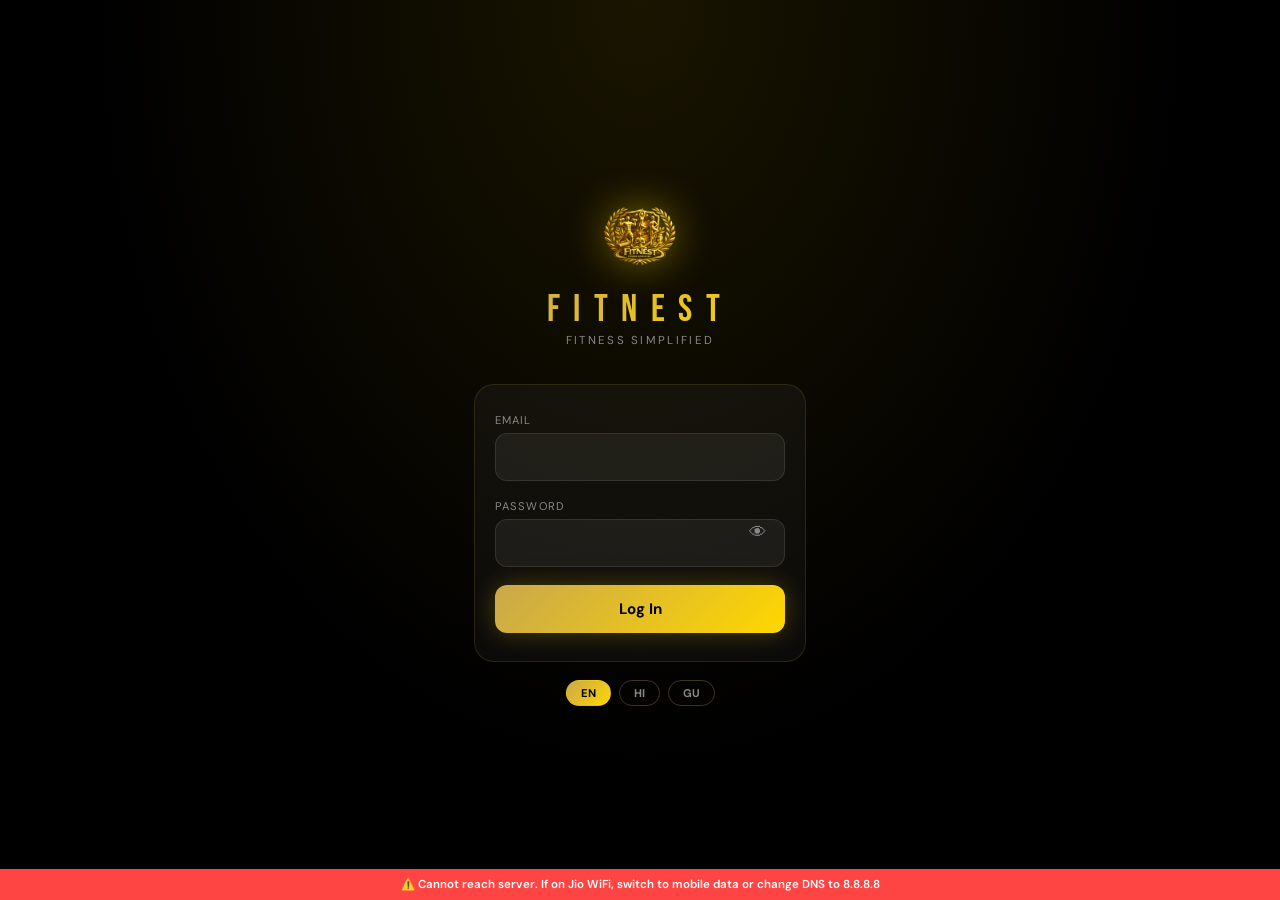
==== commit e79ba2c7: "Add files via upload" ====
--- a/app/index.html
+++ b/app/index.html
@@ -770,7 +770,7 @@
 <script>
 'use strict';
 // ── CONFIG ──
-var SUPA = 'https://woyeqvyoyiroyesiymbo.supabase.co';
+var SUPA = 'https://fitnest-proxy.fitnest-web.workers.dev';
 var KEY  = 'eyJhbGciOiJIUzI1NiIsInR5cCI6IkpXVCJ9.eyJpc3MiOiJzdXBhYmFzZSIsInJlZiI6IndveWVxdnlveWlyb3llc2l5bWJvIiwicm9sZSI6ImFub24iLCJpYXQiOjE3NzE5NDU1MDQsImV4cCI6MjA4NzUyMTUwNH0.3hp0O8KAbovDoLerc5yq5JTH91yITNhHPhmm2EvuKRk';
 var WA   = '919173621450';
 var COIN_FREE_DAY = 100;
@@ -848,15 +848,21 @@
 }
 
 // ── SUPABASE HELPERS ──
-function apiCall(table, method, body, qs) {
+function apiCall(table, method, body, qs, extraHeaders) {
   return fetch(SUPA + '/rest/v1/' + table + (qs||''), {
     method: method || 'GET',
-    headers: {
-      'apikey': KEY,
-      'Authorization': 'Bearer ' + (token || KEY),
-      'Content-Type': 'application/json',
-      'Prefer': (method === 'POST' || method === 'PATCH') ? 'return=representation' : ''
-    },
+    mode: 'cors',
+    credentials: 'omit',
+    headers: (function() {
+      var h = {
+        'apikey': KEY,
+        'Authorization': 'Bearer ' + (token || KEY),
+        'Content-Type': 'application/json'
+      };
+      if (method === 'POST' || method === 'PATCH') h['Prefer'] = 'return=representation';
+      if (extraHeaders) Object.keys(extraHeaders).forEach(function(k){ h[k] = extraHeaders[k]; });
+      return h;
+    })(),
     body: body ? JSON.stringify(body) : undefined
   }).then(function(r) {
     if (r.status === 204) return null;
@@ -870,6 +876,8 @@
 function authCall(path, body) {
   return fetch(SUPA + '/auth/v1' + path, {
     method: 'POST',
+    mode: 'cors',
+    credentials: 'omit',
     headers: { 'apikey': KEY, 'Content-Type': 'application/json' },
     body: JSON.stringify(body)
   }).then(function(r) { return r.json(); });
@@ -911,17 +919,41 @@
   btn.disabled = true;
   btn.innerHTML = '...';
   try {
-    var data = await authCall('/token?grant_type=password', {email: email, password: pass});
+    // Add 15 second timeout to detect Jio DNS issues
+    var controller = new AbortController();
+    var timeoutId = setTimeout(function() { controller.abort(); }, 15000);
+    var res = await fetch(SUPA + '/auth/v1/token?grant_type=password', {
+      method: 'POST',
+      mode: 'cors',
+      credentials: 'omit',
+      signal: controller.signal,
+      headers: { 'apikey': KEY, 'Content-Type': 'application/json' },
+      body: JSON.stringify({ email: email, password: pass })
+    });
+    clearTimeout(timeoutId);
+    var data = await res.json();
+    console.log('Auth response:', JSON.stringify(data).substring(0, 200));
     if (data.access_token) {
       token = data.access_token;
       await loadClient();
     } else {
-      errEl.textContent = (STRINGS[lang]||STRINGS.en).login_error;
+      var msg = (STRINGS[lang]||STRINGS.en).login_error;
+      errEl.textContent = msg;
       errEl.style.display = 'block';
+      toast(msg, 'er');
     }
   } catch(e) {
-    errEl.textContent = 'Error: ' + e.message;
+    var msg;
+    if (e.name === 'AbortError') {
+      msg = 'Connection timeout. Check your internet or try mobile data.';
+    } else if (e.message && e.message.includes('fetch')) {
+      msg = 'Cannot reach server. Try disabling WiFi and use mobile data.';
+    } else {
+      msg = 'Error: ' + (e.message || 'Unknown error');
+    }
+    errEl.textContent = msg;
     errEl.style.display = 'block';
+    toast(msg, 'er');
   }
   btn.disabled = false;
   btn.innerHTML = (STRINGS[lang]||STRINGS.en).login_btn;
@@ -932,10 +964,23 @@
   try {
     var uid = getUserId();
     if (!uid) { toast('Session error, please login again', 'er'); return; }
+    // Step 1: Get client row (simple query, no join)
     var rows = await apiCall('clients', 'GET', null,
-      '?select=*,batches(batch_time,program,meet_link,trainers(name))&auth_user_id=eq.' + uid);
-    if (!rows || !rows.length) { toast('Account not found. Contact support.', 'er'); return; }
+      '?auth_user_id=eq.' + uid + '&limit=1');
+    if (!rows || !rows.length) { 
+      toast('Account not found. Contact support.', 'er'); 
+      console.log('No client found for uid:', uid);
+      return; 
+    }
     client = rows[0];
+    // Step 2: Get batch info separately (optional)
+    if (client.batch_id) {
+      try {
+        var brows = await apiCall('batches', 'GET', null,
+          '?id=eq.' + client.batch_id + '&select=*,trainers(name)');
+        if (brows && brows.length) client.batches = brows[0];
+      } catch(be) { console.log('Batch load failed (non-critical):', be.message); }
+    }
     // Check expiry
     var now = new Date(); now.setHours(0,0,0,0);
     var exp = client.subscription_end ? new Date(client.subscription_end) : null;
@@ -960,8 +1005,9 @@
     showPage('mainApp');
     loadAll();
   } catch(e) {
-    toast('Load error: ' + e.message, 'er');
-    console.error(e);
+    var msg = e.message || String(e);
+    toast('Error: ' + msg, 'er');
+    console.error('loadClient error:', msg, e);
   }
 }
 
@@ -1573,7 +1619,7 @@
       gender:obGender, goal:obGoal, bmi:obBmi, daily_water_goal:obWaterGoal,
       emergency_name:emn, emergency_phone:emp, emergency_relation:emr,
       onboarding_done:true
-    });
+    }, null, {'Prefer': 'resolution=merge-duplicates,return=representation'});
     await apiCall('clients','PATCH',{
       emergency_name:emn, emergency_phone:emp, emergency_relation:emr
     },'?id=eq.' + client.id);
@@ -1597,6 +1643,28 @@
 // ── INIT ──
 setLang(lang);
 
+// Network connectivity check
+(function checkConn() {
+  var el = document.createElement('div');
+  el.id = 'netStatus';
+  el.style.cssText = 'position:fixed;bottom:0;left:0;right:0;padding:8px;text-align:center;font-size:.72rem;font-weight:600;z-index:999;display:none;';
+  document.body.appendChild(el);
+
+  fetch(SUPA + '/auth/v1/health', {
+    method: 'GET', mode: 'cors', credentials: 'omit',
+    headers: { 'apikey': KEY }
+  }).then(function() {
+    // Connected fine - hide status
+    el.style.display = 'none';
+  }).catch(function() {
+    // Cannot reach Supabase
+    el.style.display = 'block';
+    el.style.background = '#ff4444';
+    el.style.color = '#fff';
+    el.textContent = '⚠️ Cannot reach server. If on Jio WiFi, switch to mobile data or change DNS to 8.8.8.8';
+  });
+})();
+
 // Enter key on login
 document.getElementById('loginPass').addEventListener('keydown', function(e) {
   if (e.key === 'Enter') doLogin();
